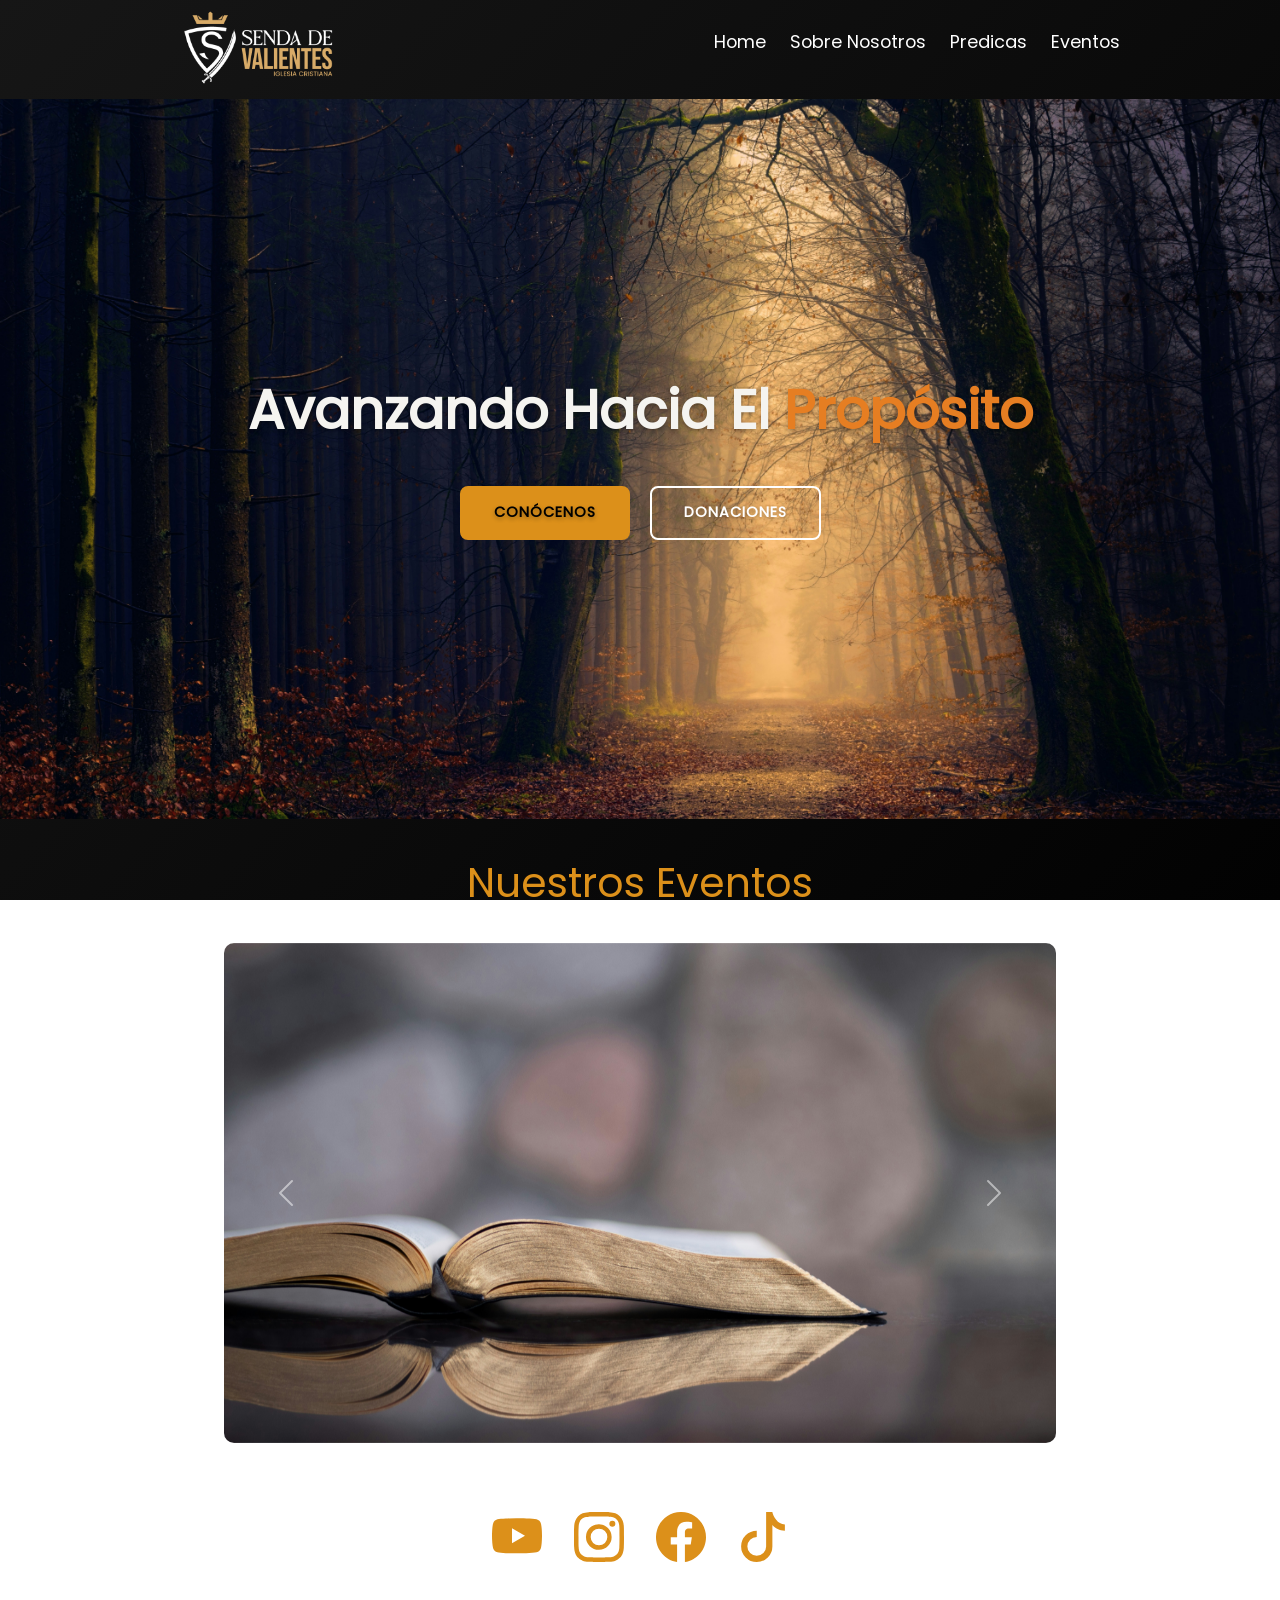
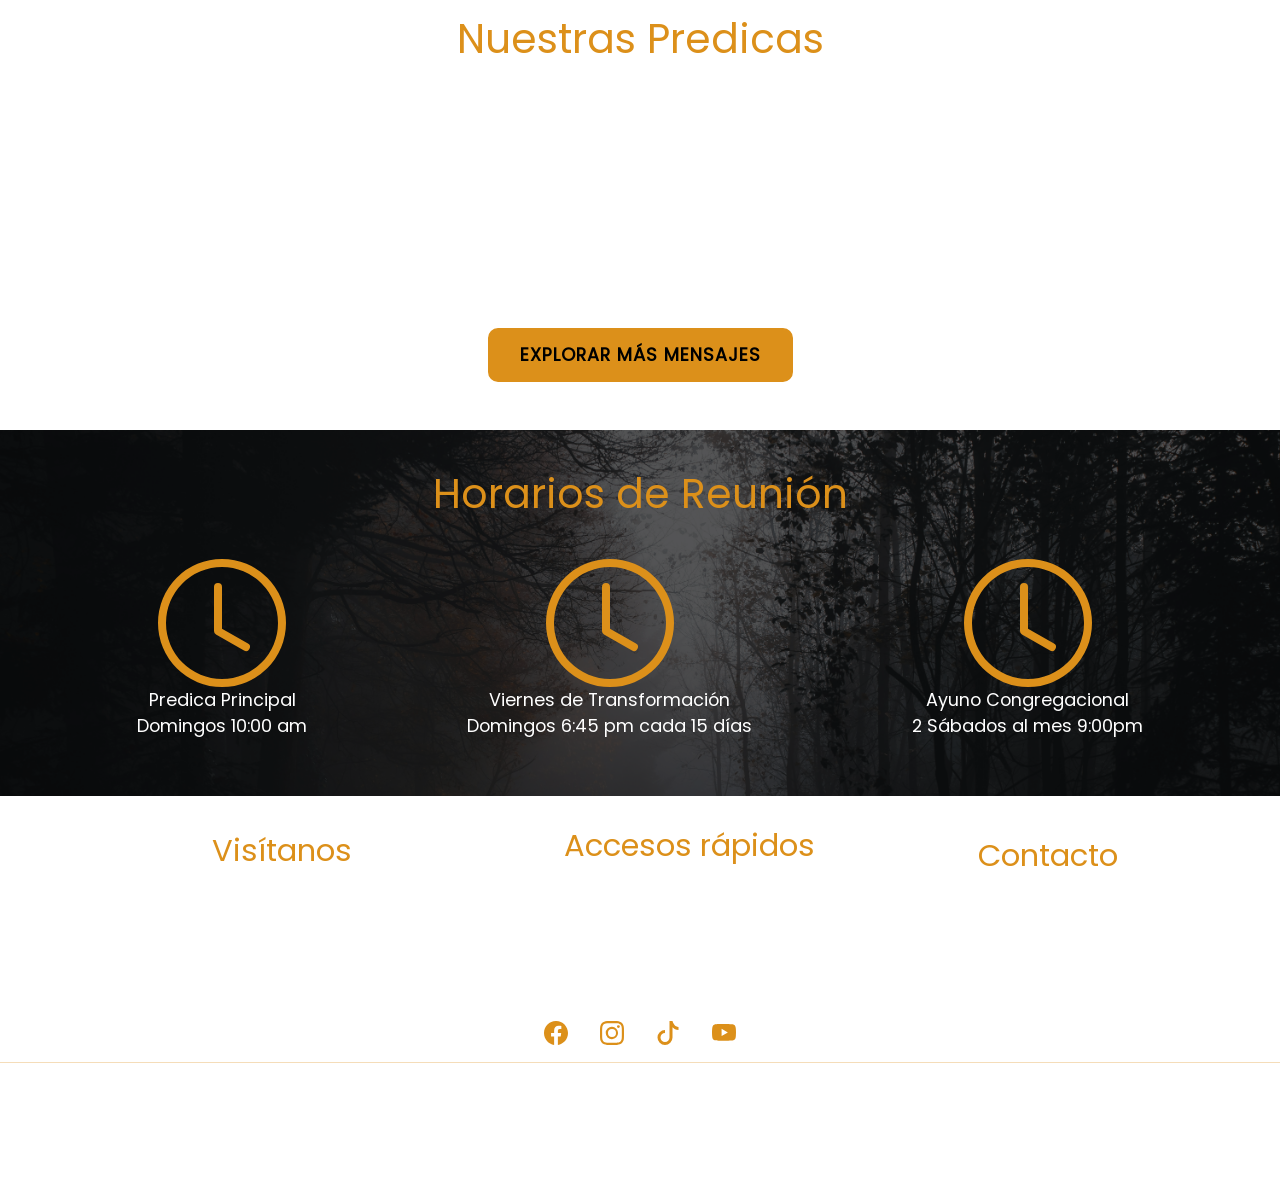
==== index.html @ af057831 "new colors" ====
<!doctype html>
<html lang="en">
  <head>
    <meta charset="UTF-8" />
    <meta name="viewport" content="width=device-width, initial-scale=1.0" />
    <link rel="stylesheet" href="styles/normalize.css" />
    <link rel="stylesheet" href="global.css">
    <link
      href="https://cdn.jsdelivr.net/npm/bootstrap@5.3.8/dist/css/bootstrap.min.css"
      rel="stylesheet"
      integrity="sha384-sRIl4kxILFvY47J16cr9ZwB07vP4J8+LH7qKQnuqkuIAvNWLzeN8tE5YBujZqJLB"
      crossorigin="anonymous"
    />
    <link rel="stylesheet" href="styles/home.css" />
    <title>Church</title>
  </head>
  <body>
    <div class="main-container">
      <div class="hero-section">
        <div class="header">
          <div class="logo-container">
            <img src="images/sendaLogo.png" class="logo" />
          </div>

          <div class="nav-container">
            <nav>
              <ul>
                <li>
                  <a href="#" class="special-link">Home</a>
                </li>

                <li>
                  <a href="pages/sobre_nosotros.html" class="special-link"
                    >Sobre Nosotros</a
                  >
                </li>

                <li>
                  <a href="pages/predicas.html" class="special-link"
                    >Predicas</a
                  >
                </li>

                <li>
                  <a href="pages/eventos.html" class="special-link">Eventos</a>
                </li>
              </ul>
            </nav>
          </div>
        </div>

        <div class="hero-photo">
          <img src="images/darkBack.jpg" alt="" class="bible-back" />

          <div class="hero-text">
            <h1>Avanzando Hacia El <strong>Propósito</strong></h1>
            <div class="hero-buttons">
              <a href="#" class="btn-hero hero-primary">Conócenos</a>
              <a href="#" class="btn-hero hero-secondary">Donaciones</a>
            </div>
          </div>
        </div>
      </div>

      <div class="carousel-section">
        <div>
          <h1>Nuestros Eventos</h1>
        </div>
        <br />

        <div
          id="carouselExampleAutoplaying"
          class="carousel slide"
          data-bs-ride="carousel"
        >
          <div class="carousel-inner">
            <div class="carousel-item active">
              <img src="images/bible11.jpg" class="d-block w-100" alt="..." />
            </div>
            <div class="carousel-item">
              <img src="images/kid.jpg" class="d-block w-100" alt="..." />
            </div>
            <div class="carousel-item">
              <img src="images/romans.jpg" class="d-block w-100" alt="..." />
            </div>
          </div>
          <button
            class="carousel-control-prev"
            type="button"
            data-bs-target="#carouselExampleAutoplaying"
            data-bs-slide="prev"
          >
            <span class="carousel-control-prev-icon" aria-hidden="true"></span>
            <span class="visually-hidden">Previous</span>
          </button>
          <button
            class="carousel-control-next"
            type="button"
            data-bs-target="#carouselExampleAutoplaying"
            data-bs-slide="next"
          >
            <span class="carousel-control-next-icon" aria-hidden="true"></span>
            <span class="visually-hidden">Next</span>
          </button>
        </div>
      </div>

      <div class="socials-section">
        <div class="social-container">
          <div class="logo-container">
            <a href="https://www.youtube.com/@sendadevalientes" target="_blank">
              <img src="images/svgs/youtube.svg" class="logo-social" />
            </a>

            <a
              href="https://www.instagram.com/sendadevalientes/"
              target="_blank"
            >
              <img src="images/svgs/instagram.svg" class="logo-social" />
            </a>

            <a
              href="https://www.facebook.com/p/Senda-de-Valientes-100089714483635/"
              target="_blank"
            >
              <img src="images/svgs/facebook.svg" class="logo-social" />
            </a>

            <a
              href="https://www.tiktok.com/@sendadevalientessdv"
              target="_blank"
            >
              <img src="images/svgs/tiktok.svg" class="logo-social" />
            </a>
          </div>
        </div>
      </div>

      <div class="predicas-section">
        <h1>Nuestras Predicas</h1>
        <div class="video-container">
          <div>
            <iframe
              src="https://www.youtube.com/embed/HxkkcbWIoSc?si=vTKIcCaw6Gpnii5k"
              title="YouTube video player"
              frameborder="0"
              allow="
                accelerometer;
                autoplay;
                clipboard-write;
                encrypted-media;
                gyroscope;
                picture-in-picture;
                web-share;
              "
              referrerpolicy="strict-origin-when-cross-origin"
              allowfullscreen
              class="video"
            ></iframe>
          </div>

          <div>
            <iframe
              src="https://www.youtube.com/embed/QdNHDCfDGS0?si=m-abloR7R2ixWC7z"
              title="YouTube video player"
              frameborder="0"
              allow="
                accelerometer;
                autoplay;
                clipboard-write;
                encrypted-media;
                gyroscope;
                picture-in-picture;
                web-share;
              "
              referrerpolicy="strict-origin-when-cross-origin"
              allowfullscreen
              class="video"
            ></iframe>
          </div>

          <div>
            <iframe
              src="https://www.youtube.com/embed/4djDB-iUV3Q?si=QD5-qne9eadbqaRX"
              title="YouTube video player"
              frameborder="0"
              allow="
                accelerometer;
                autoplay;
                clipboard-write;
                encrypted-media;
                gyroscope;
                picture-in-picture;
                web-share;
              "
              referrerpolicy="strict-origin-when-cross-origin"
              allowfullscreen
              class="video"
            ></iframe>
          </div>
        </div>
        <div class="predicas-button-container">
          <a class="predicas-button" href="pages/predicas.html"
            >Explorar más mensajes</a
          >
        </div>
      </div>

      <div class="paralax-gathering">
        <div class="paralax-overlay">
          <div class="paralax-content">
            <h1>Horarios de Reunión</h1>
            <div class="paralax-text">
              <div>
                <div class="clock-container">
                  <img src="images/svgs/clock.svg" alt="" class="clock-image" />
                </div>
                <p>
                  Predica Principal<br />
                  Domingos 10:00 am
                </p>
              </div>

              <div>
                <div class="clock-container">
                  <img src="images/svgs/clock.svg" alt="" class="clock-image" />
                </div>
                <p>
                  Viernes de Transformación<br />
                  Domingos 6:45 pm cada 15 días
                </p>
              </div>

              <div>
                <div class="clock-container">
                  <img src="images/svgs/clock.svg" alt="" class="clock-image" />
                </div>
                <p>
                  Ayuno Congregacional<br />
                  2 Sábados al mes 9:00pm
                </p>
              </div>
            </div>
          </div>
        </div>
      </div>

      <footer>
        <div class="paralax-gathering">
          <div class="footer-container">
            <div class="footer-content">
              <div class="footer-item">
                <h2>Visítanos</h2>
                <div>
                  <p>
                    Bogotá – Polo: Cra 27 # 83-75 <br />
                    Bogotá – Ciudad Bolivar: Calle 68 sur # 45D – 13 <br />
                    Cajicá: Calle 3 # 2-53 Piso 2 <br />
                  </p>
                </div>
              </div>

              <div class="footer-item">
                <h2>Accesos rápidos</h2>
                <div>
                  <div>
                    <a href="#" class="special-link">Home</a>
                  </div>

                  <div>
                    <a href="#" class="special-link">Sobre Nosotros</a>
                  </div>

                  <div>
                    <a href="#" class="special-link">Predicas</a>
                  </div>

                  <div>
                    <a href="#" class="special-link">Eventos</a>
                  </div>
                </div>
              </div>

              <div class="footer-item">
                <h2>Contacto</h2>
                <p>Email: sendadevalientes@gmail.com</p>
                <p>Número:+57 123434325</p>
              </div>
            </div>

            <div class="icons-footer">
              <div>
                <img
                  src="../images/svgs/facebook_footer.svg"
                  alt=""
                  class="footer-icon"
                />
              </div>

              <div>
                <img
                  src="../images/svgs/instagram_footer.svg"
                  alt=""
                  class="footer-icon"
                />
              </div>

              <div>
                <img
                  src="../images/svgs/tiktok_footer.svg"
                  alt=""
                  class="footer-icon"
                />
              </div>

              <div>
                <img
                  src="../images/svgs/youtube_footer.svg"
                  alt=""
                  class="footer-icon"
                />
              </div>
            </div>
            <hr />
            <div>
              <p>© 2026 Senda de Valientes. Todos los derechos reservados</p>
            </div>
          </div>
        </div>
      </footer>
    </div>
    <script
      src="https://cdn.jsdelivr.net/npm/bootstrap@5.3.8/dist/js/bootstrap.bundle.min.js"
      integrity="sha384-FKyoEForCGlyvwx9Hj09JcYn3nv7wiPVlz7YYwJrWVcXK/BmnVDxM+D2scQbITxI"
      crossorigin="anonymous"
    ></script>
  </body>
</html>
---- global.css ----
*{
    padding: 0;
    margin: 0;
    box-sizing: border-box;
}


:root{

    --step--3: clamp(0.5277rem, 0.5933rem + -0.0728vw, 0.5787rem);
    --step--2: clamp(0.6944rem, 0.6919rem + 0.0129vw, 0.7035rem);
    --step--1: clamp(0.8333rem, 0.8035rem + 0.1491vw, 0.9377rem);
    --step-0: clamp(1rem, 0.9643rem + 0.1786vw, 1.125rem);
    --step-1: clamp(1.2rem, 1.1144rem + 0.428vw, 1.4996rem);
    --step-2: clamp(1.44rem, 1.2803rem + 0.7986vw, 1.999rem);
    --step-3: clamp(1.728rem, 1.4604rem + 1.3381vw, 2.6647rem);
    --step-4: clamp(2.0736rem, 1.6512rem + 2.112vw, 3.552rem);
    --step-5: clamp(2.4883rem, 1.8465rem + 3.2093vw, 4.7348rem);


    --white:#FFFFFF;
    --golden:#DC901A;
    --pure-black:#000000;
    --soft-font:#F5F4F0;
}

@font-face {
    font-family: 'Poppins';
    src: url('fonts/Poppins/Poppins-Regular.woff2') format('woff2'),
        url('fonts/Poppins/Poppins-Regular.woff') format('woff');
    font-weight: normal;
    font-style: normal;
    font-display: swap;
}

body{
    display: flex;
    flex-direction: column;
    min-height: 100vh;
    font-family: "Poppins",serif;
    font-size: var(--step-0);
    background: linear-gradient(135deg, #161616 0%, #020202 100%) fixed;
    color:var(--white);
}

h1{
    font-size: var(--step-4);
}

.main-container{
    flex: 1;
}



.nav-container{
    transform: translateY(1px) ;
}

.header{
    display: flex;
    align-items: center;
    justify-content: space-around;
    flex-wrap: wrap;
    background-color: transparent;
}

.logo{
    display: block;
    width: 200px;
    
}



ul{
    
    list-style: none;
    margin: 0;
    padding: 0;
    display: flex;
    gap: 1.5rem;
}

.special-link{  
    
    color: var(--white);
    text-decoration: none;
    font-size: var(--step-0);
}

.special-link:hover{
    color: var(--golden);
    text-decoration: underline;
    transition: 1s;
}




.title-section{
    margin-bottom: 2.5rem;
}

.title-section::before{
    background: rgba(0, 0, 0, 0.35);
    inset: 0;
    z-index: 1;
}

.title-photo{
    position: relative;
    width: 100%;
}

.title-back{
    width: 100%;
    height: 50vh;
    object-fit: cover;
}


.title-text{
    
    display: flex;
    
    align-items: center;
    justify-content: flex-start;
    
    padding-left:3rem;
    line-height: 1.5;
    position:absolute;
    top: 0;
    left: 0;
    width: 100%;
    height: 100%;
    z-index: 3;
    color: var(--soft-font);
    text-shadow: 0 2px 4px rgba(0, 0, 0, 0.3);
}

/*
.paralax-gathering{
    background:url(../images/paralax.jpg); 
    background-attachment: fixed;
    background-position: center bottom;  
    background-size: cover;             
    background-repeat: no-repeat;
    min-width: 100%;    
}
*/

.footer-container{
    min-width: 100%;
    height: 100%;
    padding-top:2rem ;
    text-align: center;
    background: linear-gradient(135deg, #161616 0%, #020202 100%) fixed;
    padding-bottom: 3.5rem;
}

.footer-container h2{
    color: var(--golden);
}


.footer-content{
    font-size: var(--step--1);
    display: flex;
    min-width: 100%;
    flex-wrap: wrap;
    align-items: center;
    justify-content: space-evenly;
    margin-bottom: 1.5rem;
}

.footer-content p{
    font-size: var(--step-0);
}

.icons-footer{
    padding-top: 1rem;
    display: flex;
    align-items: center;
    justify-content: center;
    gap: 2rem;
}

.footer-icon{
    width: 1.5rem;
    height: 1.5rem;
}

.footer-container h2{
    font-size: var(--step-2);
}



.footer-container hr{
    border: none; 
    border-top: 1px solid var(--golden); 
    opacity: 0.3; 
    margin-top: 1rem; 
    margin-bottom: 1.5rem;
}
---- styles/home.css ----
*{
    padding: 0;
    margin: 0;
    box-sizing: border-box;
}


:root{

    --step--3: clamp(0.5277rem, 0.5933rem + -0.0728vw, 0.5787rem);
    --step--2: clamp(0.6944rem, 0.6919rem + 0.0129vw, 0.7035rem);
    --step--1: clamp(0.8333rem, 0.8035rem + 0.1491vw, 0.9377rem);
    --step-0: clamp(1rem, 0.9643rem + 0.1786vw, 1.125rem);
    --step-1: clamp(1.2rem, 1.1144rem + 0.428vw, 1.4996rem);
    --step-2: clamp(1.44rem, 1.2803rem + 0.7986vw, 1.999rem);
    --step-3: clamp(1.728rem, 1.4604rem + 1.3381vw, 2.6647rem);
    --step-4: clamp(2.0736rem, 1.6512rem + 2.112vw, 3.552rem);
    --step-5: clamp(2.4883rem, 1.8465rem + 3.2093vw, 4.7348rem);

    --white:#FFFFFF;
    --golden:#DC901A;
    --pure-black:#000000;
    --soft-font:#F5F4F0;
    
}


@font-face {
    font-family: 'Poppins';
    src: url('../fonts/Poppins/Poppins-Regular.woff2') format('woff2'),
        url('../fonts/Poppins/Poppins-Regular.woff') format('woff');
    font-weight: normal;
    font-style: normal;
    font-display: swap;
}



body{
    display: flex;
    flex-direction: column;
    min-height: 100vh;
    font-family: "Poppins",serif;
    font-size: var(--step-0);
    background: linear-gradient(135deg, #161616 0%, #020202 100%) fixed;
    color:var(--white);
}

h1{
    font-size: var(--step-3);
    color: var(--golden);
}

.logo{
    margin-top: -20px;
}

.hero-section{
    margin-bottom: 2.5rem;
}

.hero-section::before{
    background: rgba(0, 0, 0, 0.35);
    inset: 0;
    z-index: 1;
}

.hero-photo{
    position: relative;
}

.hero-buttons{
    display: flex;
    gap: 20px;
    justify-content: center;
    align-items: center;
    margin-top: 35px;
}

.btn-hero{
    display: inline-block;
    padding: 14px 32px;
    font-weight: 600;
    text-transform: uppercase;
    letter-spacing: 1px;
    text-decoration: none;
    border-radius: 8px;
    font-size: 0.9rem;
    cursor: pointer;
    transition: all 0.3s ease;
}

.hero-primary{
    background-color: var(--golden);
    color: var(--pure-black);
    border: 2px solid var(--golden);
}

.hero-primary:hover{
    background-color: #F5A623; 
    border-color: #F5A623;
    box-shadow: 0 0 20px rgba(245, 166, 35, 0.1);        
    transform: translateY(-2px); 
   
}

.hero-secondary{
    background-color: transparent;
    color: var(--white);
    border: 2px solid var(--white);
}

.hero-secondary:hover{
    background-color: var(--white);
    color: #000000;
    border: 2px solid var(--white);
}


.bible-back{
    width: 100%;
    height: 80vh;
    object-fit: cover;
}

.hero-text{
    display: flex;
    flex-direction: column;
    align-items: center;
    justify-content: center;
    
    line-height: 1.5;
    position:absolute;
    top: 0;
    left: 0;
    width: 100%;
    height: 100%;
    z-index: 3;
    color: var(--soft-font);
    text-shadow: 0 2px 4px rgba(0, 0, 0, 0.3);
}

strong{
    color: #E67E22;
}

.hero-text > h1{
    color: var(--soft-font);
    font-size: var(--step-4);
    font-weight:600;

}

.hero-text > p{
    font-size: var(--step-1);   
}


.carousel-section{
    text-align: center;
    width: 65%;

    margin: 0 auto;
}

.carousel-inner {
  height: 500px; 
  border-radius:10px ;
}

.carousel-item,
.carousel-item img {
  height: 100%;
  object-fit: cover; 
}


.socials-section{
    margin-top:2rem;
    font-size: var(--step-3 );
    display: flex;
    
    justify-content: center;
    align-items: center;
 
    text-align: center;
    margin-bottom:2.5rem ;
}

.logo-container{
    margin-top: 1.5rem;
    display: flex;
    align-items: center;
    justify-content: center;
    gap: 2rem;
}

.logo-social{
    width: 50px;
    height: auto;
    display: inline-block;
}

.logo-social:hover{
    transition: 0.3s ease-in;
    transform: translateY(-5px);
}

.logo-social:not(:hover){
    transition: 0.3 ease-out;
    transform: translateY(5px);
}

.predicas-section{
    padding-top: 1rem;
    width: 100%;
    padding-bottom: 3rem;
    color: var(--video-color-font);
    margin-top: 1.5rem;
    text-align: center;
}

.video-container{
    width: 100%;
    margin-top: 2rem;
    display: flex;
    justify-content: center;
    align-items: center;
    flex-wrap: wrap;
    gap: 1.5rem;
}

.video{
    border-radius: 10px;
    width: 350px;
    height: 200px;
}

.predicas-button-container{
    text-align: center;
    margin-top: 1.5rem;
}
.predicas-button{
    display: inline-block;
    padding: 12px 30px;
    border-radius: 10px;
    text-decoration: none;
    font-weight: 600;
    text-transform: uppercase;
    letter-spacing: 1px;
    cursor: pointer;
    transition: all 0.3s ease;

    background-color: var(--golden);
    color: var(--pure-black);
    border: 2px solid var(--golden);
}


.predicas-button:hover {
    background-color: transparent;
    color: var(--white);
   
    border-color: var(--golden);
}


.paralax-content{
    padding-top: 2.5rem;
    text-align: center;
    padding-bottom: 2.5rem;
    font-size: var(--step-0);
}



.paralax-text{
    margin-top: 2.5rem;
    display: flex;
    align-items: baseline;
    justify-content: center;
    flex-wrap: wrap;
    gap: 10rem;
}

.paralax-text  p{
    color: var(--white);
}


.paralax-gathering{
    background:url(../images/dark-paralax.jpg);
    background-position: top;  
    background-size: cover;             
    background-repeat: no-repeat;
    width: 100%;
    
}


.paralax-overlay{
    width: 100%;
    height: 100%;
    background-color: rgba(0, 0, 0, 0.65);

}

.paralax-content{
    color: var(--golden);

}

.clock-image{
    width: 8rem;
    height: 8rem;
}
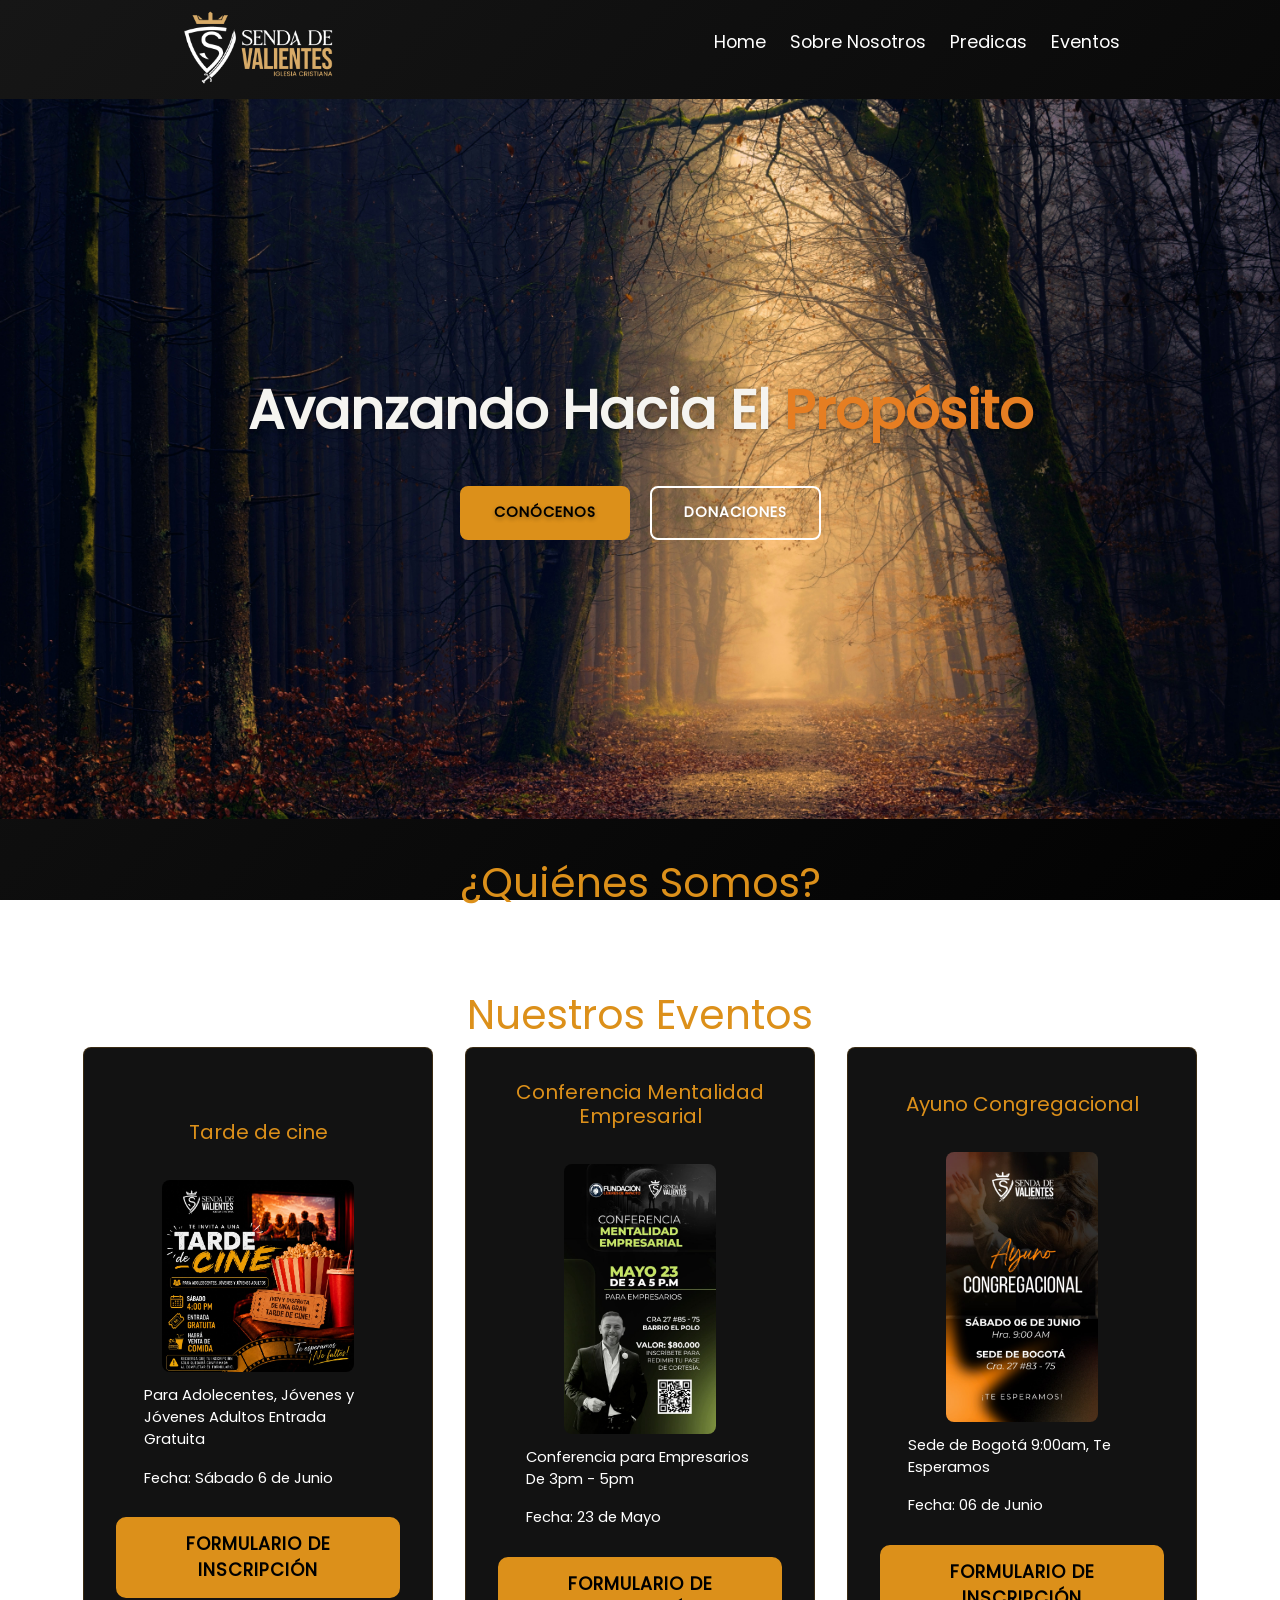
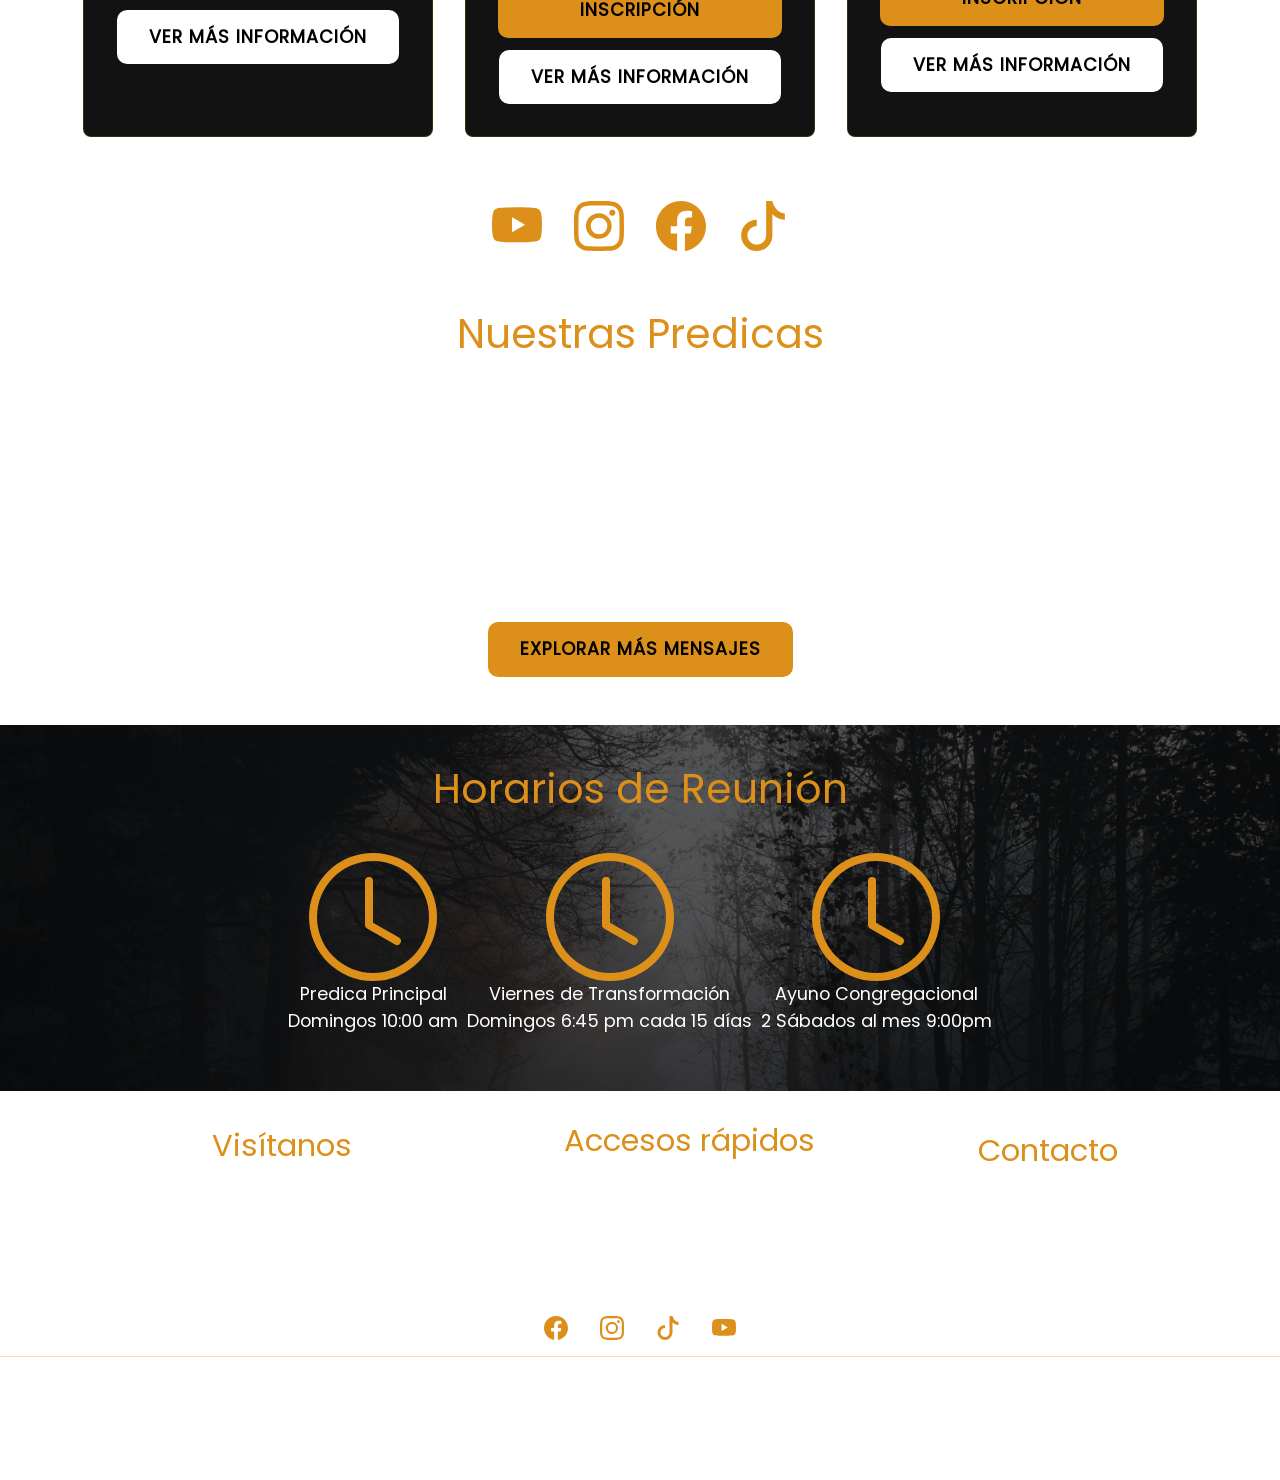
==== commit ea0fe11e: "Have to add form , modify the horarios section and improve responsive design" ====
--- a/index.html
+++ b/index.html
@@ -62,48 +62,128 @@
         </div>
       </div>
 
-      <div class="carousel-section">
+      <section class="about-us">
+        <div class="about-us-container">
+
+          <div>
+            <h1>¿Quiénes Somos?</h1>
+          </div>
+
+          <div class="about-us-content">
+            <p>
+              Somos Senda de valientes, una iglesia crisstiana de sana doctrina, Más que una iglesia somos una familia
+            </p>
+          </div>
+
+
+          
+        </div>
+      </section>
+
+      <section class="events-section">
         <div>
           <h1>Nuestros Eventos</h1>
         </div>
-        <br />
-
-        <div
-          id="carouselExampleAutoplaying"
-          class="carousel slide"
-          data-bs-ride="carousel"
-        >
-          <div class="carousel-inner">
-            <div class="carousel-item active">
-              <img src="images/bible11.jpg" class="d-block w-100" alt="..." />
-            </div>
-            <div class="carousel-item">
-              <img src="images/kid.jpg" class="d-block w-100" alt="..." />
-            </div>
-            <div class="carousel-item">
-              <img src="images/romans.jpg" class="d-block w-100" alt="..." />
-            </div>
-          </div>
-          <button
-            class="carousel-control-prev"
-            type="button"
-            data-bs-target="#carouselExampleAutoplaying"
-            data-bs-slide="prev"
-          >
-            <span class="carousel-control-prev-icon" aria-hidden="true"></span>
-            <span class="visually-hidden">Previous</span>
-          </button>
-          <button
-            class="carousel-control-next"
-            type="button"
-            data-bs-target="#carouselExampleAutoplaying"
-            data-bs-slide="next"
-          >
-            <span class="carousel-control-next-icon" aria-hidden="true"></span>
-            <span class="visually-hidden">Next</span>
-          </button>
-        </div>
-      </div>
+
+        <div class="events-container">
+          
+
+          <div class="event-card">
+            <div class="event-info">
+              <div class="card-title">
+                <h5>Tarde de cine</h5>
+              </div>
+
+              <div class="event-image">
+                <img src="images/eventoCine.jpeg" alt="" class="event-pic">
+              </div>
+
+              <div class="card-text-wrapper">
+                  <p>
+                    Para Adolecentes, Jóvenes y Jóvenes Adultos
+                    Entrada Gratuita
+                  </p>
+
+                  <p>
+                     Fecha: Sábado 6 de Junio
+                  </p>
+
+                </div>
+
+                <a href="" class="event-button">
+                  Formulario de inscripción 
+                </a>
+
+                <a href="" class="more-event">Ver Más Información</a>
+                
+
+            </div>
+          </div>
+
+          <div class="event-card">
+            <div class="event-info">
+              <div class="card-title">
+                <h5>Conferencia Mentalidad Empresarial</h5>
+              </div>
+
+              <div class="event-image">
+                <img src="images/evento2.jpeg" alt="" class="event-pic">
+              </div>
+
+              <div class="card-text-wrapper">
+                <p>
+                  Conferencia para Empresarios
+                  De 3pm - 5pm
+                </p>
+
+                <p>
+                  Fecha: 23 de Mayo
+                </p>
+              </div>
+
+           
+              <a href="" class="event-button">
+                Formulario de inscripción 
+              </a>
+              <a href="" class="more-event">Ver Más Información</a>
+
+             
+            </div>
+          </div>
+
+          <div class="event-card">
+            <div class="event-info">
+              <div class="card-title">
+                <h5>Ayuno Congregacional</h5>
+              </div>
+
+              <div class="event-image">
+                <img src="images/evento3.jpeg" alt="" class="event-pic">
+              </div>
+
+              <div class="card-text-wrapper">
+                <p>
+                  Sede de Bogotá
+                  9:00am, Te Esperamos
+                </p>
+
+                <p>
+                  Fecha: 06 de Junio
+                </p>
+              </div>
+
+             
+              <a href="" class="event-button">
+                  Formulario de inscripción 
+              </a>
+              <a href="" class="more-event">Ver Más Información</a>
+            
+
+            </div>
+          </div>
+
+        </div>
+      </section>
 
       <div class="socials-section">
         <div class="social-container">
--- a/global.css
+++ b/global.css
@@ -37,7 +37,7 @@
     display: flex;
     flex-direction: column;
     min-height: 100vh;
-    font-family: "Poppins",serif;
+    font-family: "Poppins",sans-serif;
     font-size: var(--step-0);
     background: linear-gradient(135deg, #161616 0%, #020202 100%) fixed;
     color:var(--white);
@@ -87,12 +87,14 @@
     color: var(--white);
     text-decoration: none;
     font-size: var(--step-0);
+    transition: color 0.25s ease;
 }
 
 .special-link:hover{
     color: var(--golden);
     text-decoration: underline;
-    transition: 1s;
+    text-decoration: underline;
+    border-radius: 0.5rem;
 }
 
 
--- a/styles/home.css
+++ b/styles/home.css
@@ -46,10 +46,15 @@
     color:var(--white);
 }
 
+h1,h2,h3,h4,h5{
+    color: var(--golden);
+}
+
 h1{
     font-size: var(--step-3);
-    color: var(--golden);
-}
+}
+
+
 
 .logo{
     margin-top: -20px;
@@ -155,92 +160,73 @@
     font-size: var(--step-1);   
 }
 
-
-.carousel-section{
-    text-align: center;
-    width: 65%;
-
-    margin: 0 auto;
-}
-
-.carousel-inner {
-  height: 500px; 
-  border-radius:10px ;
-}
-
-.carousel-item,
-.carousel-item img {
-  height: 100%;
-  object-fit: cover; 
-}
-
-
-.socials-section{
-    margin-top:2rem;
-    font-size: var(--step-3 );
-    display: flex;
-    
-    justify-content: center;
-    align-items: center;
- 
-    text-align: center;
-    margin-bottom:2.5rem ;
-}
-
-.logo-container{
-    margin-top: 1.5rem;
-    display: flex;
-    align-items: center;
-    justify-content: center;
+.about-us{
+    display: flex;
+    justify-content: center;
+    align-items: center;
+    text-align: center;
+    margin-bottom: 2rem;
+}
+
+
+.events-section{
+    text-align: center;
+    
+}
+
+.events-container{
+    display: flex;
+    flex-wrap: wrap;
+    justify-content: center;
+    align-items: stretch;
     gap: 2rem;
 }
 
-.logo-social{
-    width: 50px;
-    height: auto;
-    display: inline-block;
-}
-
-.logo-social:hover{
-    transition: 0.3s ease-in;
-    transform: translateY(-5px);
-}
-
-.logo-social:not(:hover){
-    transition: 0.3 ease-out;
-    transform: translateY(5px);
-}
-
-.predicas-section{
-    padding-top: 1rem;
-    width: 100%;
-    padding-bottom: 3rem;
-    color: var(--video-color-font);
-    margin-top: 1.5rem;
-    text-align: center;
-}
-
-.video-container{
-    width: 100%;
-    margin-top: 2rem;
-    display: flex;
-    justify-content: center;
-    align-items: center;
+.event-card{
+    display: flex;
+    align-items: center;
+    justify-content: center;
     flex-wrap: wrap;
-    gap: 1.5rem;
-}
-
-.video{
-    border-radius: 10px;
     width: 350px;
-    height: 200px;
-}
-
-.predicas-button-container{
-    text-align: center;
-    margin-top: 1.5rem;
-}
-.predicas-button{
+    border: 2px rgba(19, 24, 38, 0.06) solid;
+    background-color: #121212;
+    border:1px solid rgba(220, 144, 26, 0.2);
+    padding: 2rem;
+    border-radius: 0.5rem;
+    
+}
+
+
+.event-info{
+    display: flex;
+    flex-direction: column;
+    justify-content: center;
+    align-items: center;
+    gap: 0.75rem;
+    
+}
+
+.event-image{
+    margin-top: 1rem;
+}
+.card-text-wrapper{
+    width: 80%;
+    text-align: left;
+    
+}
+
+.card-text-wrapper p{
+    font-size: var(--step--1);
+}
+
+.event-pic{
+    border-radius: 8px;
+    max-width: 15vw;
+    max-height: 30vh ;
+}
+
+.more-event{
+
     display: inline-block;
     padding: 12px 30px;
     border-radius: 10px;
@@ -251,13 +237,122 @@
     cursor: pointer;
     transition: all 0.3s ease;
 
+    background-color: var(--white);
+    color: var(--pure-black);
+    border: 2px solid var(--white);
+
+}
+
+.more-event:hover{
+    background-color: transparent;
+    color: var(--white);
+   
+    border-color: var(--white);
+
+}
+
+.carousel-section{
+    text-align: center;
+    width: 65%;
+
+    margin: 0 auto;
+}
+
+.carousel-inner {
+  height: 500px; 
+  border-radius:10px ;
+}
+
+.carousel-item,
+.carousel-item img {
+  height: 100%;
+  object-fit: cover; 
+}
+
+
+.socials-section{
+    margin-top:2rem;
+    font-size: var(--step-3 );
+    display: flex;
+    
+    justify-content: center;
+    align-items: center;
+ 
+    text-align: center;
+    margin-bottom:2.5rem ;
+}
+
+.logo-container{
+    margin-top: 1.5rem;
+    display: flex;
+    align-items: center;
+    justify-content: center;
+    gap: 2rem;
+}
+
+.logo-social{
+    width: 50px;
+    height: auto;
+    display: inline-block;
+    transform: translateY(0);
+    transition: transform 0.3s ease-out;
+}
+
+.logo-social:hover{
+ 
+    transform: translateY(-5px);
+}
+
+
+.predicas-section{
+    padding-top: 1rem;
+    width: 100%;
+    padding-bottom: 3rem;
+    color: var(--video-color-font);
+    margin-top: 1.5rem;
+    text-align: center;
+}
+
+.video-container{
+    width: 100%;
+    margin-top: 2rem;
+    display: flex;
+    justify-content: center;
+    align-items: center;
+    flex-wrap: wrap;
+    gap: 1.5rem;
+}
+
+.video{
+    border-radius: 10px;
+    width: 350px;
+    height: 200px;
+}
+
+.predicas-button-container{
+    text-align: center;
+    margin-top: 1.5rem;
+}
+.predicas-button,
+.event-button{
+    display: inline-block;
+    padding: 12px 30px;
+    border-radius: 10px;
+    text-decoration: none;
+    font-weight: 600;
+    text-transform: uppercase;
+    letter-spacing: 1px;
+    cursor: pointer;
+    transition: all 0.3s ease;
+
     background-color: var(--golden);
     color: var(--pure-black);
     border: 2px solid var(--golden);
 }
 
 
-.predicas-button:hover {
+.predicas-button:hover,
+.event-button:hover{
     background-color: transparent;
     color: var(--white);
    
@@ -280,7 +375,7 @@
     align-items: baseline;
     justify-content: center;
     flex-wrap: wrap;
-    gap: 10rem;
+    gap: var(--step--3);
 }
 
 .paralax-text  p{
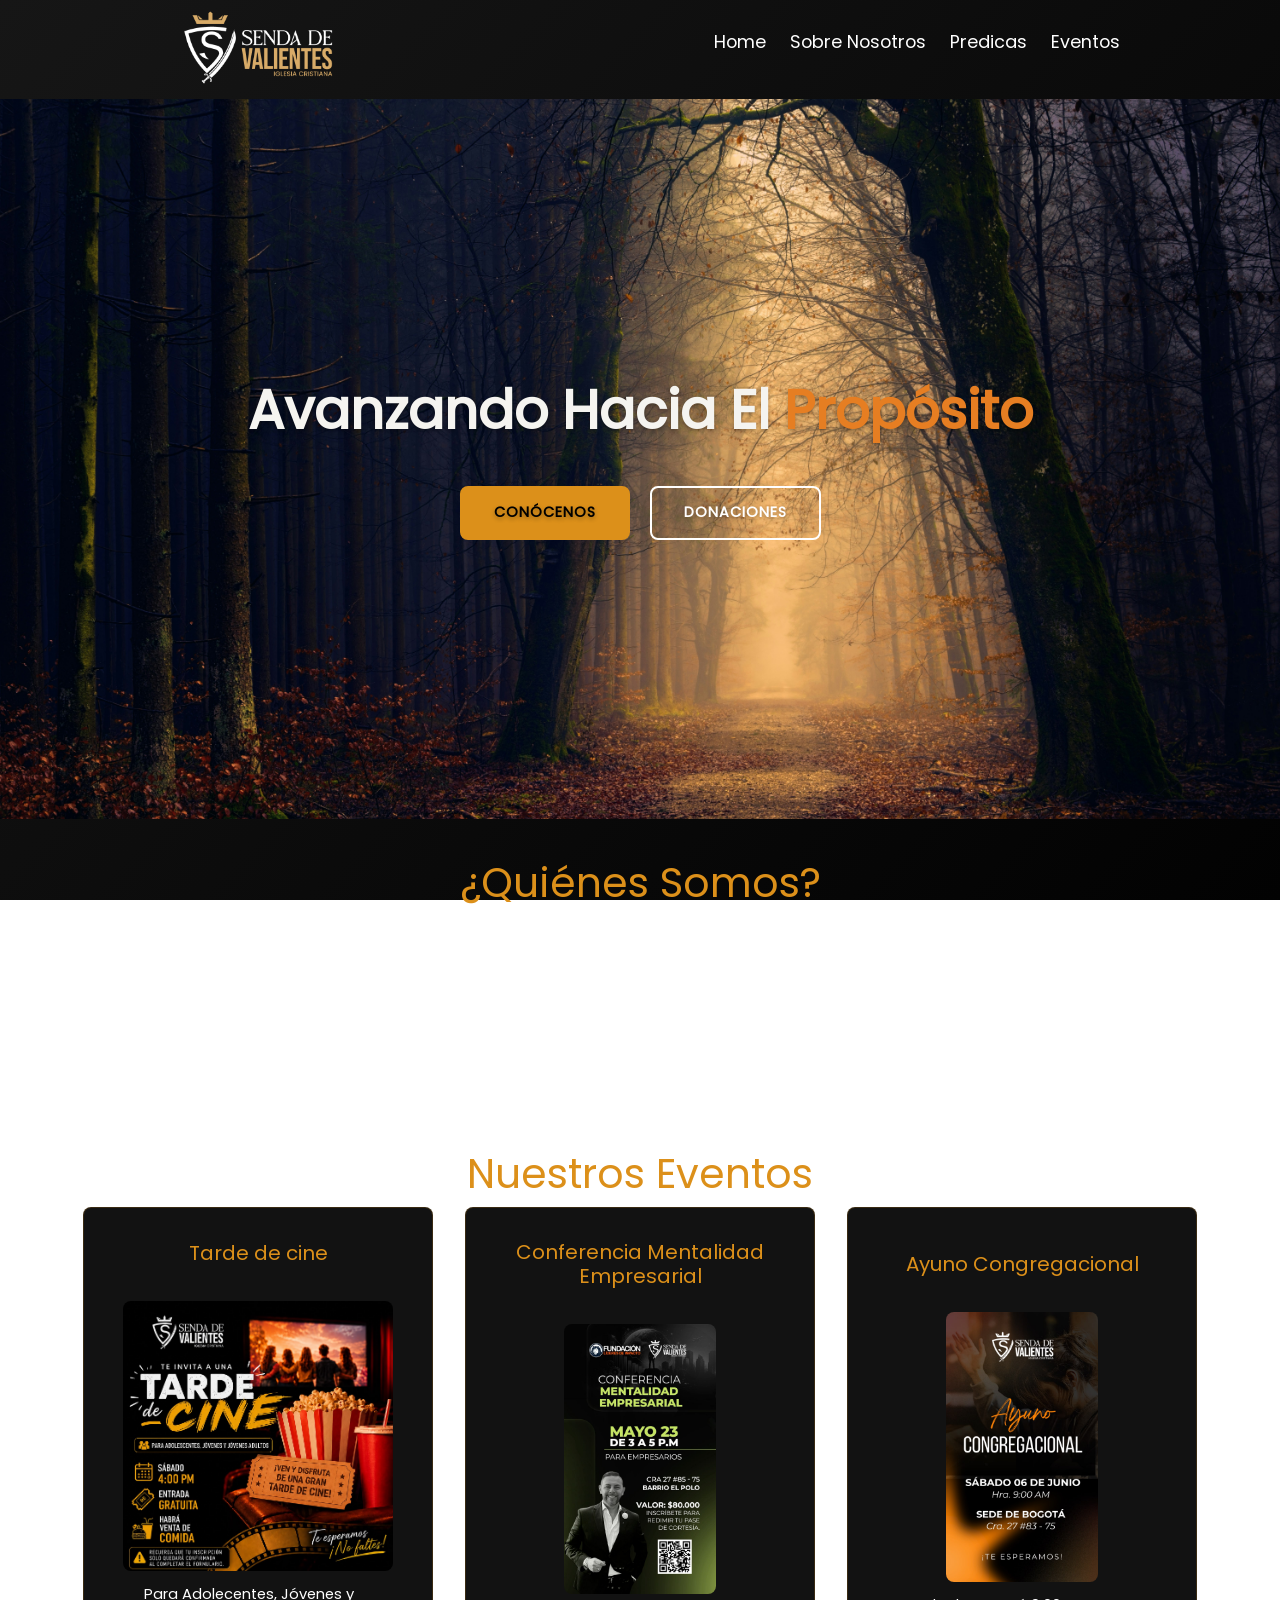
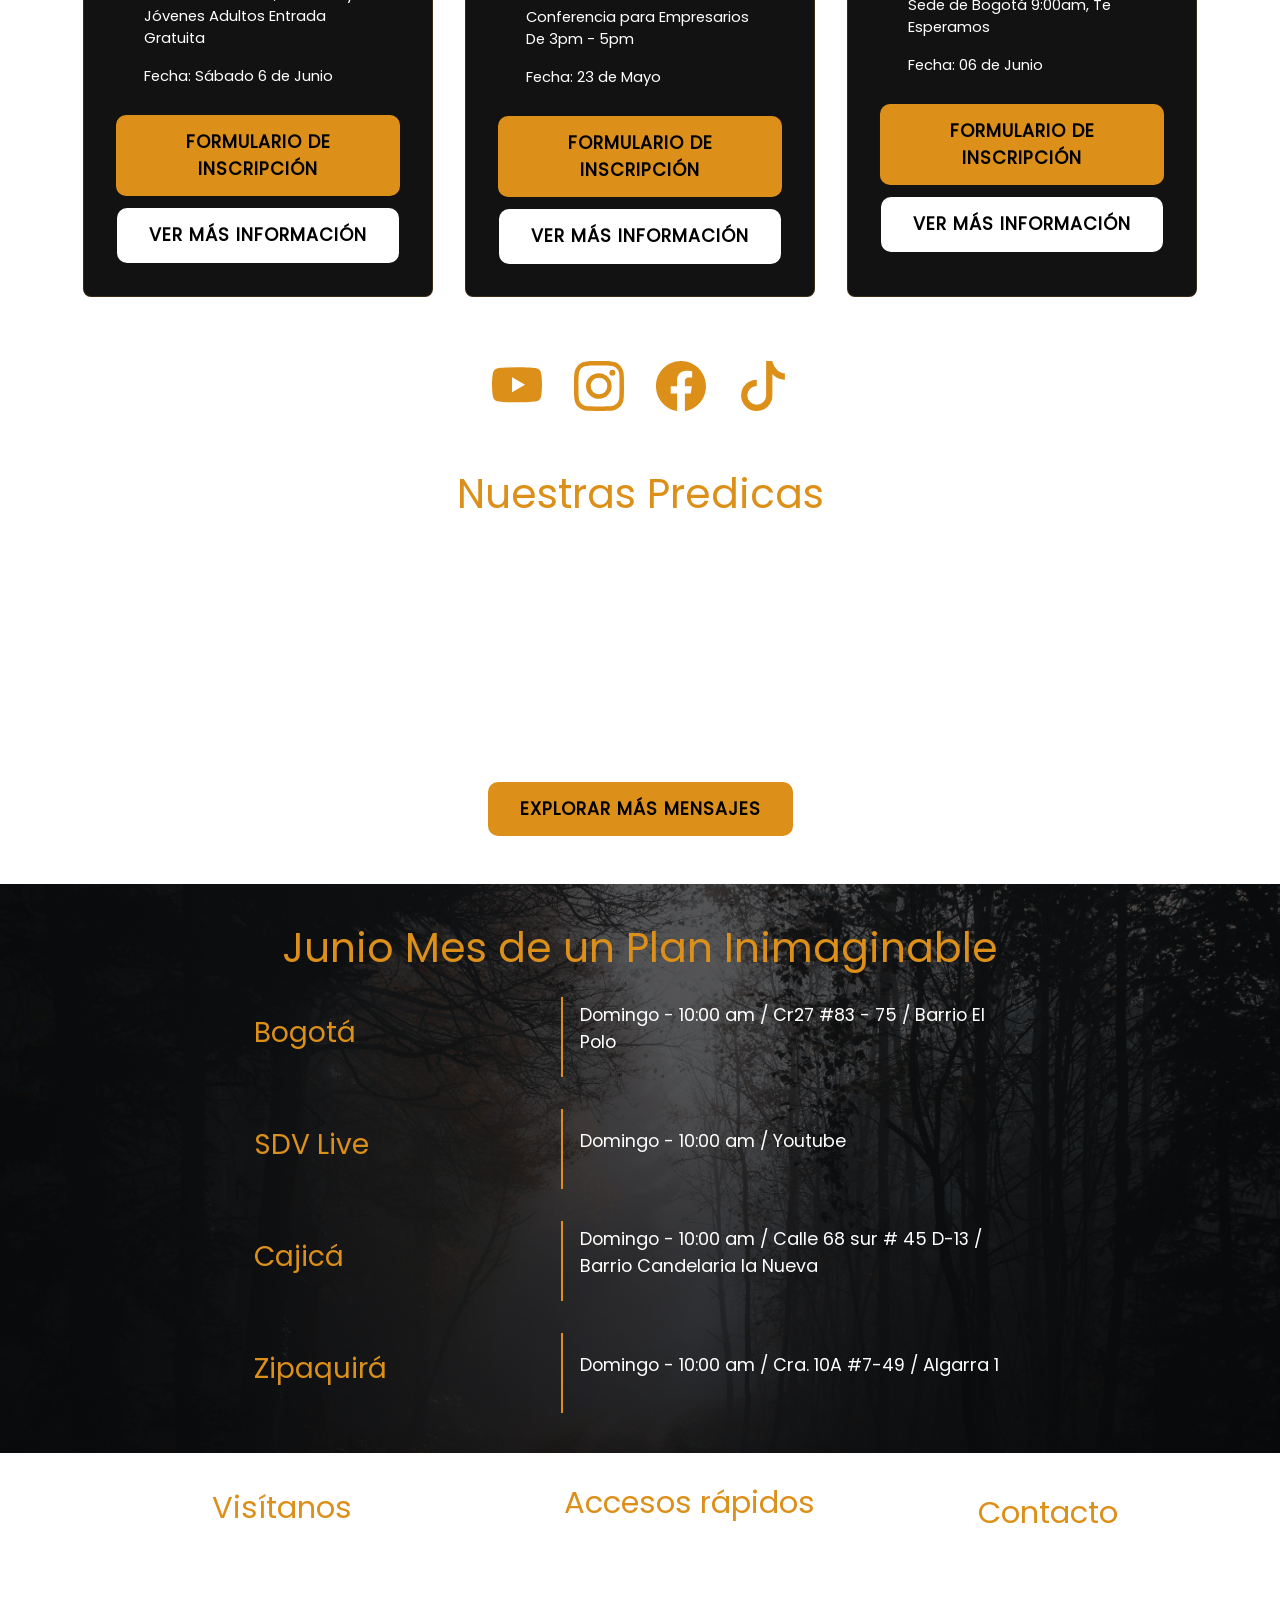
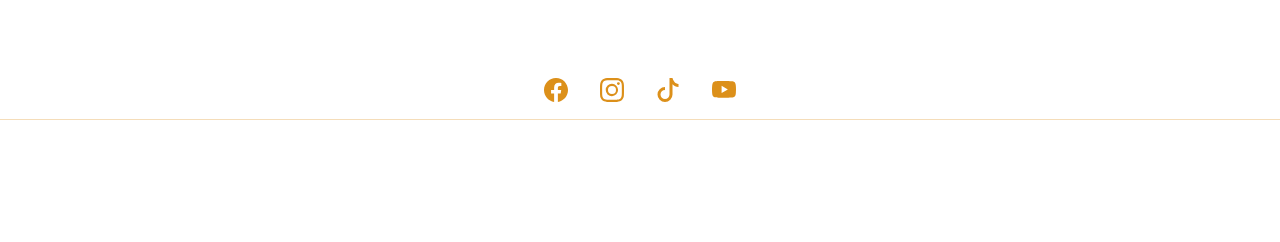
==== commit e7ba4df0: "I have to add the form and improve responsiveness" ====
--- a/index.html
+++ b/index.html
@@ -70,9 +70,11 @@
           </div>
 
           <div class="about-us-content">
-            <p>
-              Somos Senda de valientes, una iglesia crisstiana de sana doctrina, Más que una iglesia somos una familia
-            </p>
+            <div class="about-text-wrapper">
+              <p>
+                Somos Ministerio Internacional Senda de Valientes, un ministerio internacional de sana doctrina comprometido con la enseñanza de la Palabra de Dios y la formación integral de las personas. Creemos en el poder transformador de Jesucristo y acompañamos a cada persona en el descubrimiento de su identidad como hijo de Dios, el desarrollo de su propósito y el crecimiento en su relación con el Padre. Nuestro enfoque se centra en la transformación personal, familiar, profesional y ministerial, formando discípulos que impactan su entorno a través de los principios bíblicos y la voluntad de Dios.
+              </p>
+            </div>
           </div>
 
 
@@ -289,36 +291,48 @@
       <div class="paralax-gathering">
         <div class="paralax-overlay">
           <div class="paralax-content">
-            <h1>Horarios de Reunión</h1>
+            <h1>Junio Mes de un Plan Inimaginable</h1>
             <div class="paralax-text">
-              <div>
-                <div class="clock-container">
-                  <img src="images/svgs/clock.svg" alt="" class="clock-image" />
-                </div>
-                <p>
-                  Predica Principal<br />
-                  Domingos 10:00 am
-                </p>
-              </div>
-
-              <div>
-                <div class="clock-container">
-                  <img src="images/svgs/clock.svg" alt="" class="clock-image" />
-                </div>
-                <p>
-                  Viernes de Transformación<br />
-                  Domingos 6:45 pm cada 15 días
-                </p>
-              </div>
-
-              <div>
-                <div class="clock-container">
-                  <img src="images/svgs/clock.svg" alt="" class="clock-image" />
-                </div>
-                <p>
-                  Ayuno Congregacional<br />
-                  2 Sábados al mes 9:00pm
-                </p>
+              <div class="squedules-container">
+                <div class="squedule">
+                  <div class="squedule-title">
+                    <h3>Bogotá</h3>
+                  </div>
+
+                  <div class="squedule-text">
+                    <p>Domingo - 10:00 am / Cr27 #83 - 75 / Barrio El Polo</p>
+                  </div>
+                </div>
+
+                <div class="squedule">
+                  <div class="squedule-title">
+                    <h3>SDV Live</h3>
+                  </div>
+
+                  <div class="squedule-text">
+                    <p>Domingo - 10:00 am / Youtube </p>
+                  </div>
+                </div>
+
+                <div class="squedule">
+                  <div class="squedule-title">
+                    <h3>Cajicá</h3>
+                  </div>
+
+                  <div class="squedule-text">
+                    <p>Domingo - 10:00 am / Calle 68 sur # 45 D-13 / Barrio Candelaria la Nueva</p>
+                  </div>
+                </div>
+
+                <div class="squedule">
+                  <div class="squedule-title">
+                    <h3>Zipaquirá</h3>
+                  </div>
+
+                  <div class="squedule-text">
+                    <p>Domingo - 10:00 am / Cra. 10A #7-49 / Algarra 1</p>
+                  </div>
+                </div>
               </div>
             </div>
           </div>
--- a/styles/home.css
+++ b/styles/home.css
@@ -168,6 +168,17 @@
     margin-bottom: 2rem;
 }
 
+.about-us-content{
+    display: flex;
+    justify-content: center;
+}
+
+
+.about-text-wrapper{
+    text-align: left;
+    width: 64%;
+}
+
 
 .events-section{
     text-align: center;
@@ -221,9 +232,11 @@
 
 .event-pic{
     border-radius: 8px;
-    max-width: 15vw;
+    min-width: 5vw;
     max-height: 30vh ;
 }
+
+
 
 .more-event{
 
@@ -370,16 +383,17 @@
 
 
 .paralax-text{
-    margin-top: 2.5rem;
-    display: flex;
-    align-items: baseline;
+    margin-top: 1.5rem;
+    display: flex;
+    align-items: center;
     justify-content: center;
     flex-wrap: wrap;
-    gap: var(--step--3);
+   
 }
 
 .paralax-text  p{
     color: var(--white);
+    font-size: var(--step-0);
 }
 
 
@@ -392,6 +406,35 @@
     
 }
 
+.squedules-container{
+    display: flex;
+    flex-direction: column;
+    gap: 2rem;
+}
+.squedule{
+    display: flex;
+    align-items: flex-start;
+    justify-content: flex-start;
+    gap: var(--step-0);
+}
+
+.squedule-title{
+    display: flex;
+    align-items: center;
+    min-width: 40%;
+    height: 80px;
+    padding-right:var(--step-0) ;
+    border-right: 2px var(--golden) solid;
+  
+}
+
+.squedule-text{
+    display: flex;
+    align-items: center;
+    text-align: left;
+    min-width: 50%;
+    height: 80px;
+}
 
 .paralax-overlay{
     width: 100%;
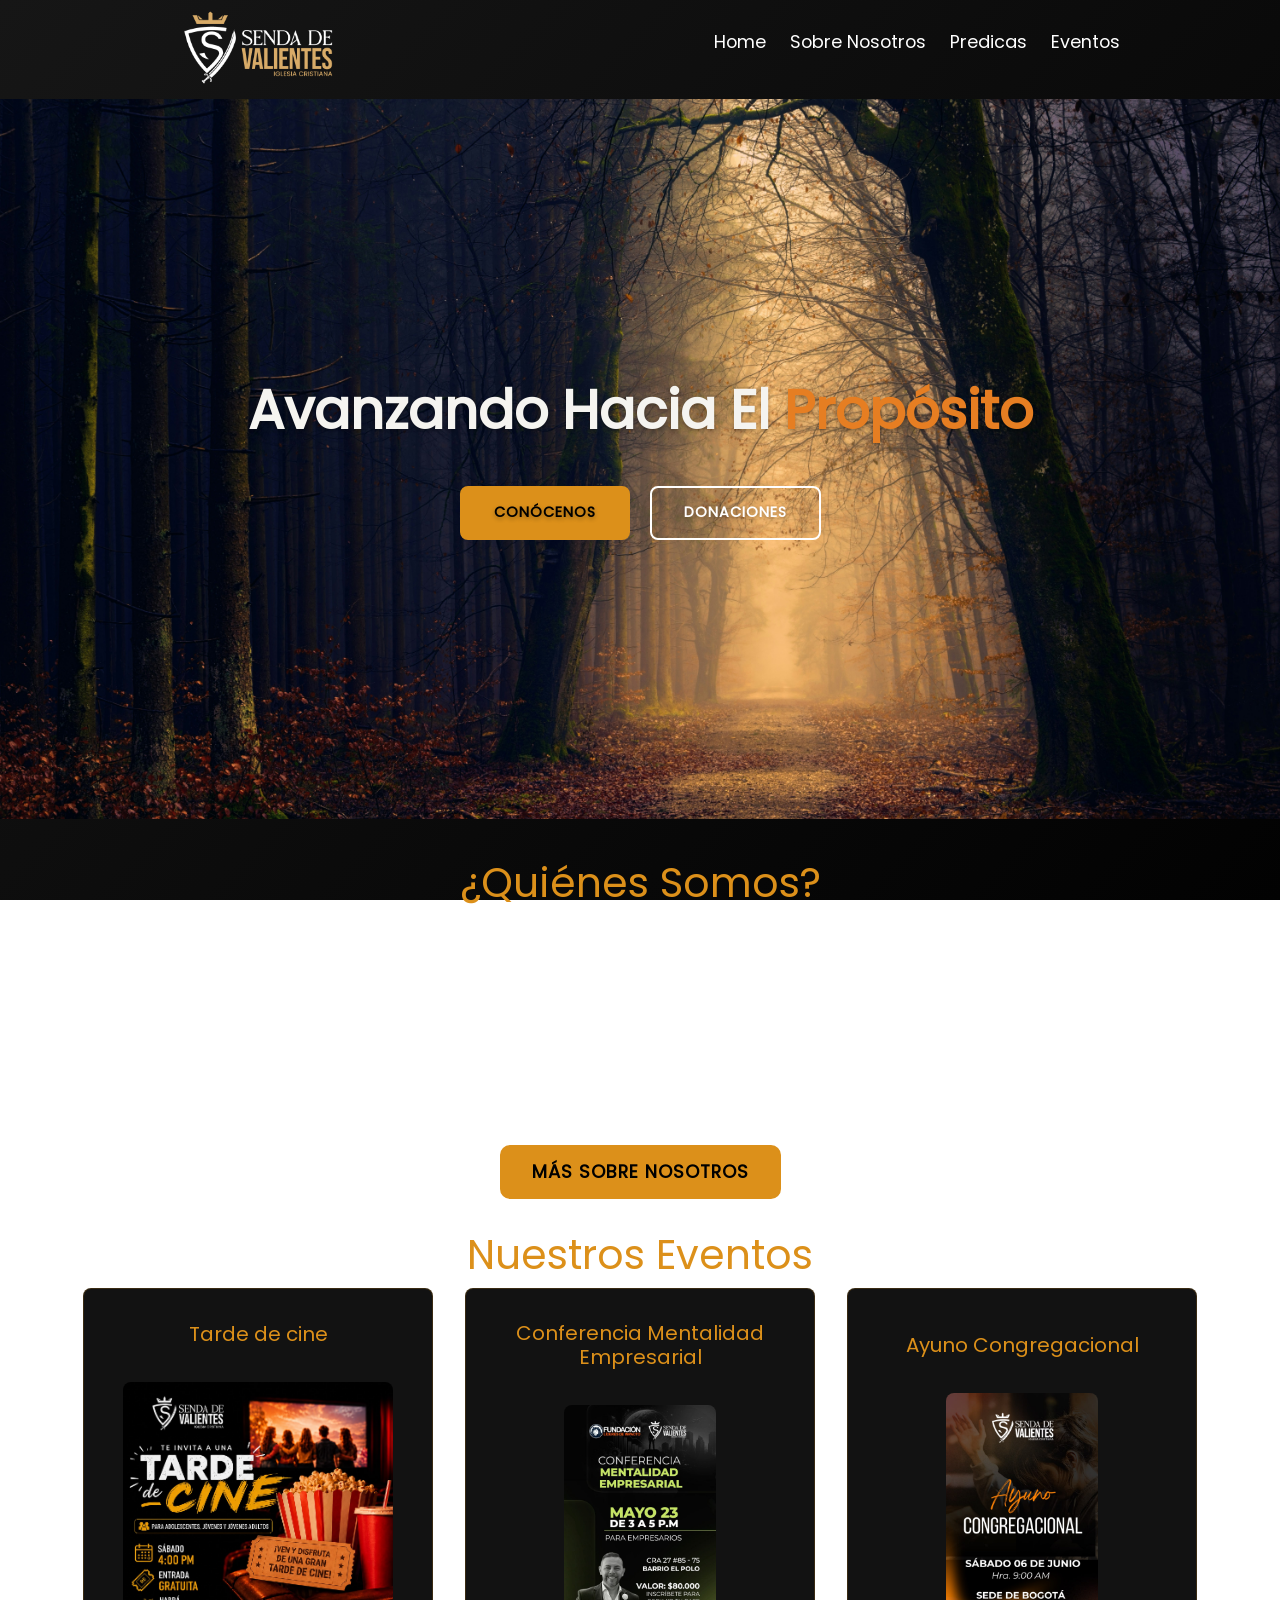
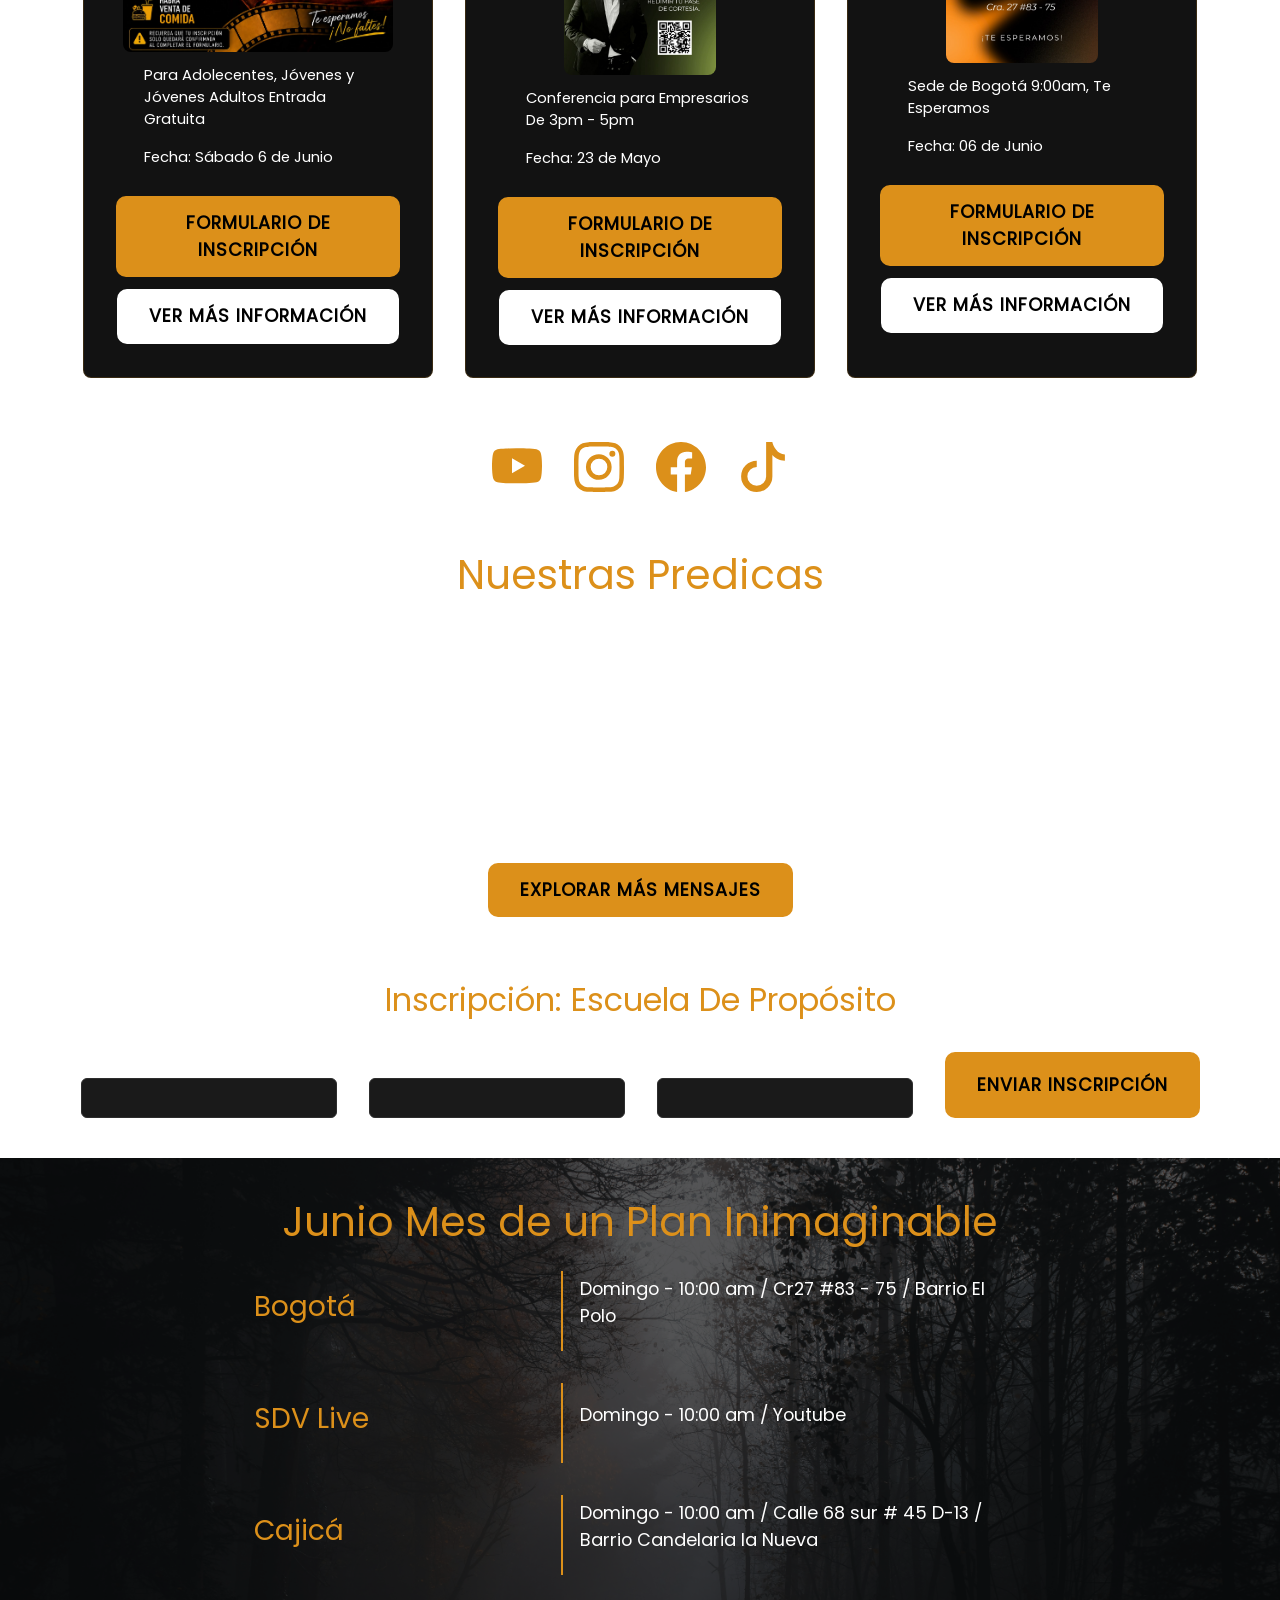
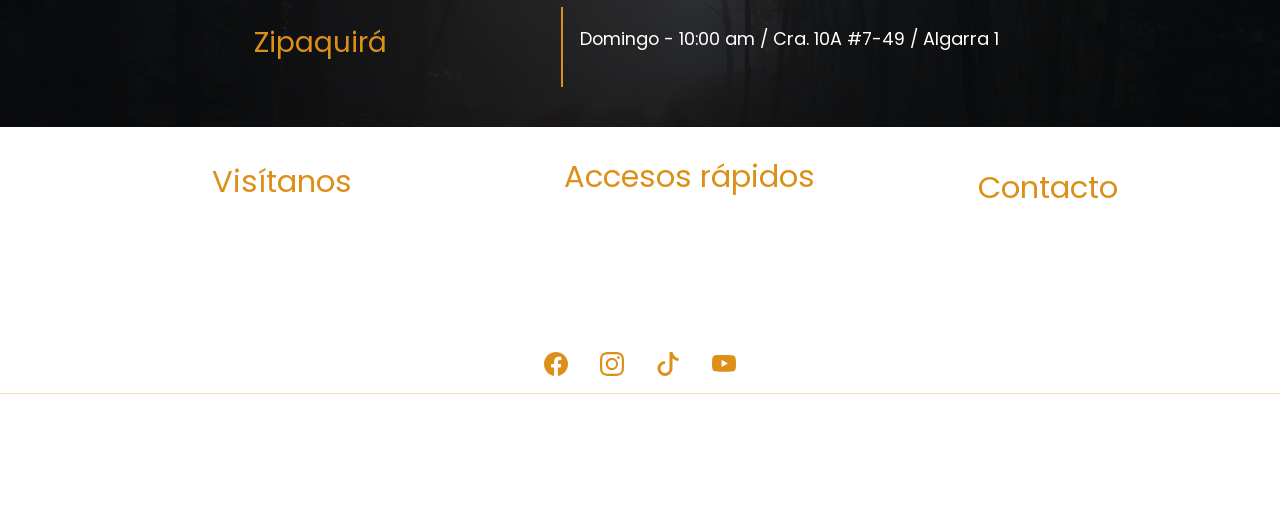
==== commit 67ef7ecc: "Form added" ====
--- a/index.html
+++ b/index.html
@@ -4,7 +4,7 @@
     <meta charset="UTF-8" />
     <meta name="viewport" content="width=device-width, initial-scale=1.0" />
     <link rel="stylesheet" href="styles/normalize.css" />
-    <link rel="stylesheet" href="global.css">
+    <link rel="stylesheet" href="global.css" />
     <link
       href="https://cdn.jsdelivr.net/npm/bootstrap@5.3.8/dist/css/bootstrap.min.css"
       rel="stylesheet"
@@ -64,7 +64,6 @@
 
       <section class="about-us">
         <div class="about-us-container">
-
           <div>
             <h1>¿Quiénes Somos?</h1>
           </div>
@@ -72,13 +71,21 @@
           <div class="about-us-content">
             <div class="about-text-wrapper">
               <p>
-                Somos Ministerio Internacional Senda de Valientes, un ministerio internacional de sana doctrina comprometido con la enseñanza de la Palabra de Dios y la formación integral de las personas. Creemos en el poder transformador de Jesucristo y acompañamos a cada persona en el descubrimiento de su identidad como hijo de Dios, el desarrollo de su propósito y el crecimiento en su relación con el Padre. Nuestro enfoque se centra en la transformación personal, familiar, profesional y ministerial, formando discípulos que impactan su entorno a través de los principios bíblicos y la voluntad de Dios.
+                Somos Ministerio Internacional Senda de Valientes, un ministerio
+                internacional de sana doctrina comprometido con la enseñanza de
+                la Palabra de Dios y la formación integral de las personas.
+                Creemos en el poder transformador de Jesucristo y acompañamos a
+                cada persona en el descubrimiento de su identidad como hijo de
+                Dios, el desarrollo de su propósito y el crecimiento en su
+                relación con el Padre. Nuestro enfoque se centra en la
+                transformación personal, familiar, profesional y ministerial,
+                formando discípulos que impactan su entorno a través de los
+                principios bíblicos y la voluntad de Dios.
               </p>
-            </div>
-          </div>
-
-
-          
+              <a href="pages/sobre_nosotros.html" class="event-button">Más Sobre Nosotros</a>
+            </div>
+
+          </div>
         </div>
       </section>
 
@@ -88,8 +95,6 @@
         </div>
 
         <div class="events-container">
-          
-
           <div class="event-card">
             <div class="event-info">
               <div class="card-title">
@@ -97,28 +102,20 @@
               </div>
 
               <div class="event-image">
-                <img src="images/eventoCine.jpeg" alt="" class="event-pic">
+                <img src="images/eventoCine.jpeg" alt="" class="event-pic" />
               </div>
 
               <div class="card-text-wrapper">
-                  <p>
-                    Para Adolecentes, Jóvenes y Jóvenes Adultos
-                    Entrada Gratuita
-                  </p>
-
-                  <p>
-                     Fecha: Sábado 6 de Junio
-                  </p>
-
-                </div>
-
-                <a href="" class="event-button">
-                  Formulario de inscripción 
-                </a>
-
-                <a href="" class="more-event">Ver Más Información</a>
-                
-
+                <p>
+                  Para Adolecentes, Jóvenes y Jóvenes Adultos Entrada Gratuita
+                </p>
+
+                <p>Fecha: Sábado 6 de Junio</p>
+              </div>
+
+              <a href="" class="event-button"> Formulario de inscripción </a>
+
+              <a href="" class="more-event">Ver Más Información</a>
             </div>
           </div>
 
@@ -129,27 +126,17 @@
               </div>
 
               <div class="event-image">
-                <img src="images/evento2.jpeg" alt="" class="event-pic">
+                <img src="images/evento2.jpeg" alt="" class="event-pic" />
               </div>
 
               <div class="card-text-wrapper">
-                <p>
-                  Conferencia para Empresarios
-                  De 3pm - 5pm
-                </p>
-
-                <p>
-                  Fecha: 23 de Mayo
-                </p>
-              </div>
-
-           
-              <a href="" class="event-button">
-                Formulario de inscripción 
-              </a>
+                <p>Conferencia para Empresarios De 3pm - 5pm</p>
+
+                <p>Fecha: 23 de Mayo</p>
+              </div>
+
+              <a href="" class="event-button"> Formulario de inscripción </a>
               <a href="" class="more-event">Ver Más Información</a>
-
-             
             </div>
           </div>
 
@@ -160,30 +147,19 @@
               </div>
 
               <div class="event-image">
-                <img src="images/evento3.jpeg" alt="" class="event-pic">
+                <img src="images/evento3.jpeg" alt="" class="event-pic" />
               </div>
 
               <div class="card-text-wrapper">
-                <p>
-                  Sede de Bogotá
-                  9:00am, Te Esperamos
-                </p>
-
-                <p>
-                  Fecha: 06 de Junio
-                </p>
-              </div>
-
-             
-              <a href="" class="event-button">
-                  Formulario de inscripción 
-              </a>
+                <p>Sede de Bogotá 9:00am, Te Esperamos</p>
+
+                <p>Fecha: 06 de Junio</p>
+              </div>
+
+              <a href="" class="event-button"> Formulario de inscripción </a>
               <a href="" class="more-event">Ver Más Información</a>
-            
-
-            </div>
-          </div>
-
+            </div>
+          </div>
         </div>
       </section>
 
@@ -282,11 +258,39 @@
           </div>
         </div>
         <div class="predicas-button-container">
-          <a class="predicas-button" href="pages/predicas.html"
+          <a class="event-button" href="pages/predicas.html"
             >Explorar más mensajes</a
           >
         </div>
       </div>
+
+      <section class="form-escuela">
+        <div class="escuela-title">
+          <h2>Inscripción: Escuela De Propósito</h2>
+        </div>
+
+        <div class="form-container">
+          <form action="" method="post">
+
+            <div>
+               <label for="nombreApellido">Nombre Y Apellido:</label>
+               <input type="text" name="nombreYapellido" id="nombreApellido" required/>
+            </div>
+            
+            <div>
+              <label for="celular">Celular:</label>
+              <input type="tel" name="cell" id="celular" required />
+            </div>
+
+            <div>
+              <label for="correo">Correo:</label>
+              <input type="email" name="mail" id="correo" required />
+              
+            </div>
+            <button type="submit" class="event-button">Enviar Inscripción</button>
+          </form>
+        </div>
+      </section>
 
       <div class="paralax-gathering">
         <div class="paralax-overlay">
@@ -310,7 +314,7 @@
                   </div>
 
                   <div class="squedule-text">
-                    <p>Domingo - 10:00 am / Youtube </p>
+                    <p>Domingo - 10:00 am / Youtube</p>
                   </div>
                 </div>
 
@@ -320,7 +324,10 @@
                   </div>
 
                   <div class="squedule-text">
-                    <p>Domingo - 10:00 am / Calle 68 sur # 45 D-13 / Barrio Candelaria la Nueva</p>
+                    <p>
+                      Domingo - 10:00 am / Calle 68 sur # 45 D-13 / Barrio
+                      Candelaria la Nueva
+                    </p>
                   </div>
                 </div>
 
--- a/styles/home.css
+++ b/styles/home.css
@@ -175,8 +175,17 @@
 
 
 .about-text-wrapper{
+    width: 60%;
+}
+.about-text-wrapper p{
     text-align: left;
-    width: 64%;
+    
+}
+
+@media (min-width: 768px) {
+  .about-text-wrapper p {
+    text-align: justify; 
+  }
 }
 
 
@@ -346,7 +355,7 @@
     text-align: center;
     margin-top: 1.5rem;
 }
-.predicas-button,
+
 .event-button{
     display: inline-block;
     padding: 12px 30px;
@@ -364,13 +373,51 @@
 }
 
 
-.predicas-button:hover,
 .event-button:hover{
     background-color: transparent;
     color: var(--white);
    
     border-color: var(--golden);
 }
+
+
+.form-escuela{
+    display: flex;
+    flex-wrap: wrap;
+    flex-direction: column;
+    align-items: center;
+    padding-top: 1rem;
+    padding-bottom: 2.5rem;
+}
+
+.form-container{
+    margin-top: 1.5rem;
+}
+
+form{
+    display: flex;
+    flex-wrap: wrap;
+    justify-content: space-around;
+    gap: 2rem;
+}
+
+form label{
+    display: block;
+}
+
+form input{
+    background-color: #1a1a1a;
+    border: 1px solid #2d2d2d;
+    color: #FFFFFF;
+    border-radius: 6px;
+    height: 40px;
+}
+
+form input:focus{
+    border-color: var(--golden);
+    outline: none;
+}
+
 
 
 .paralax-content{
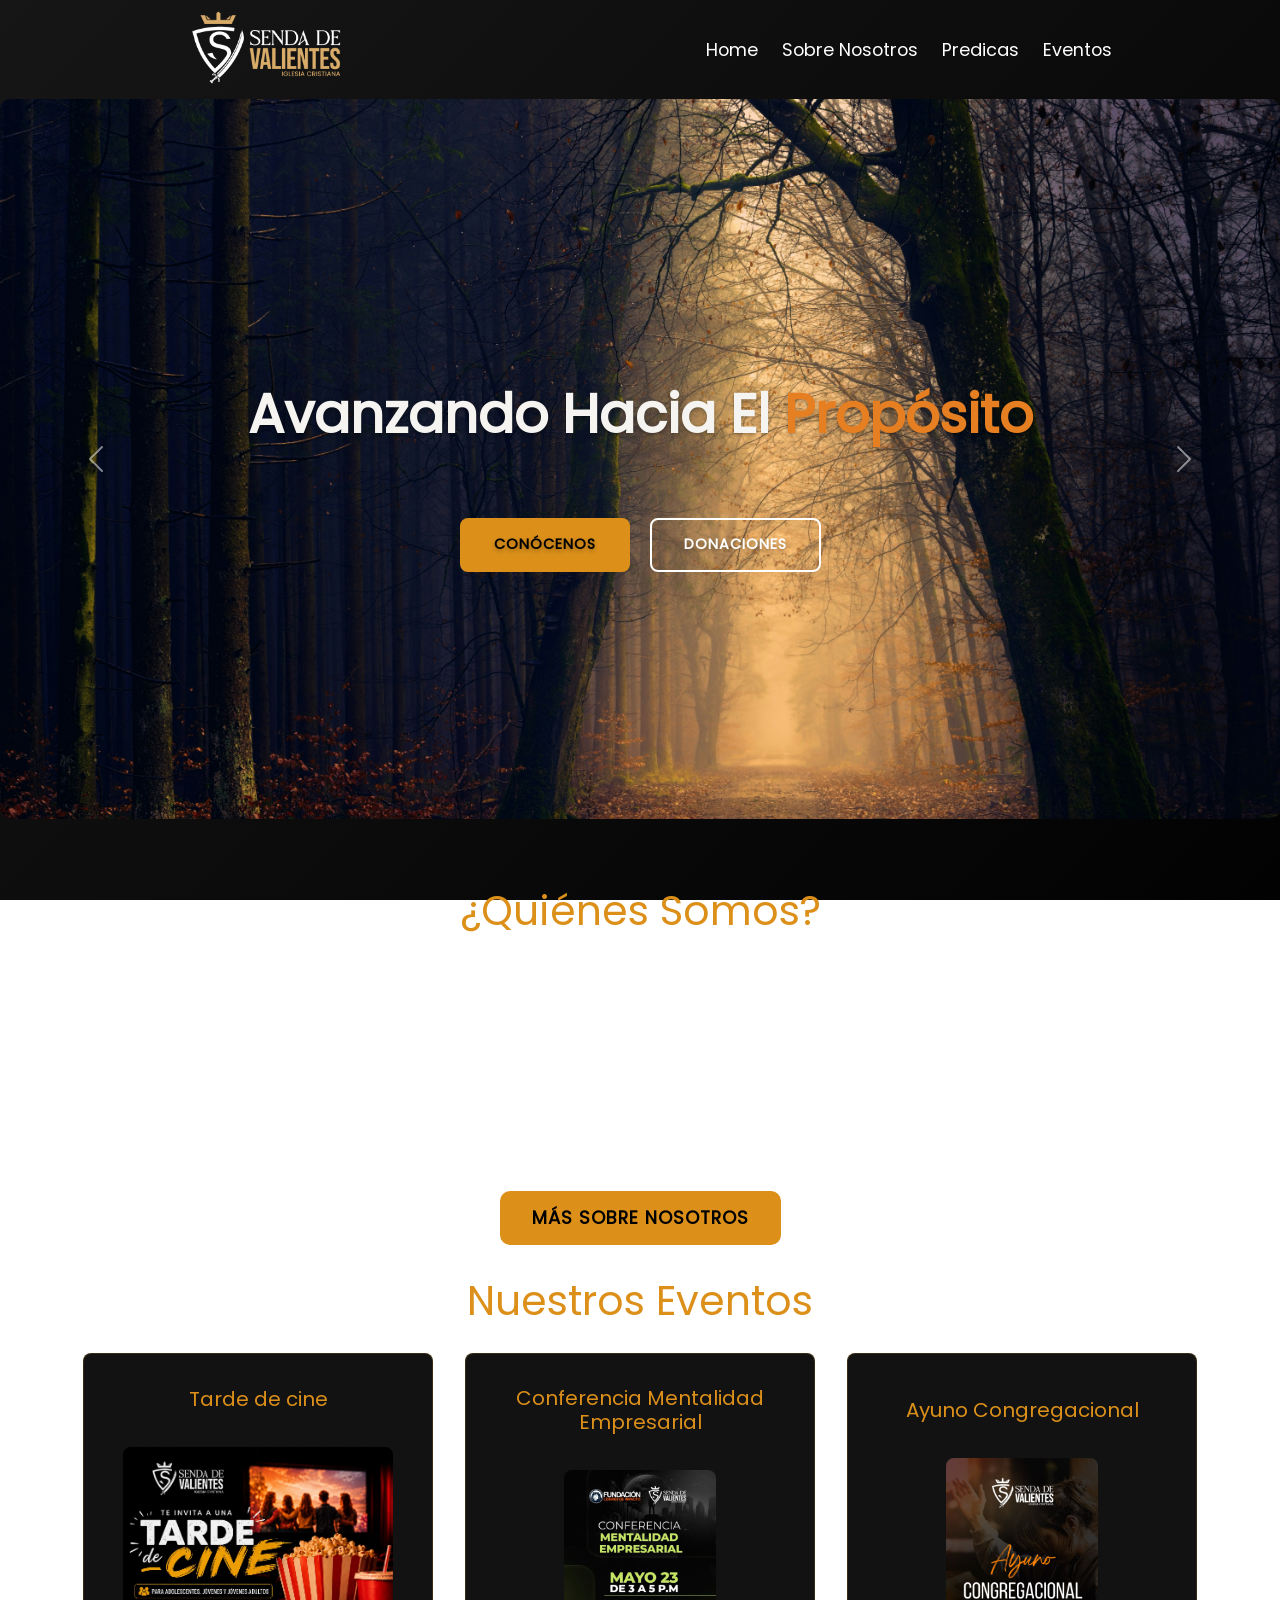
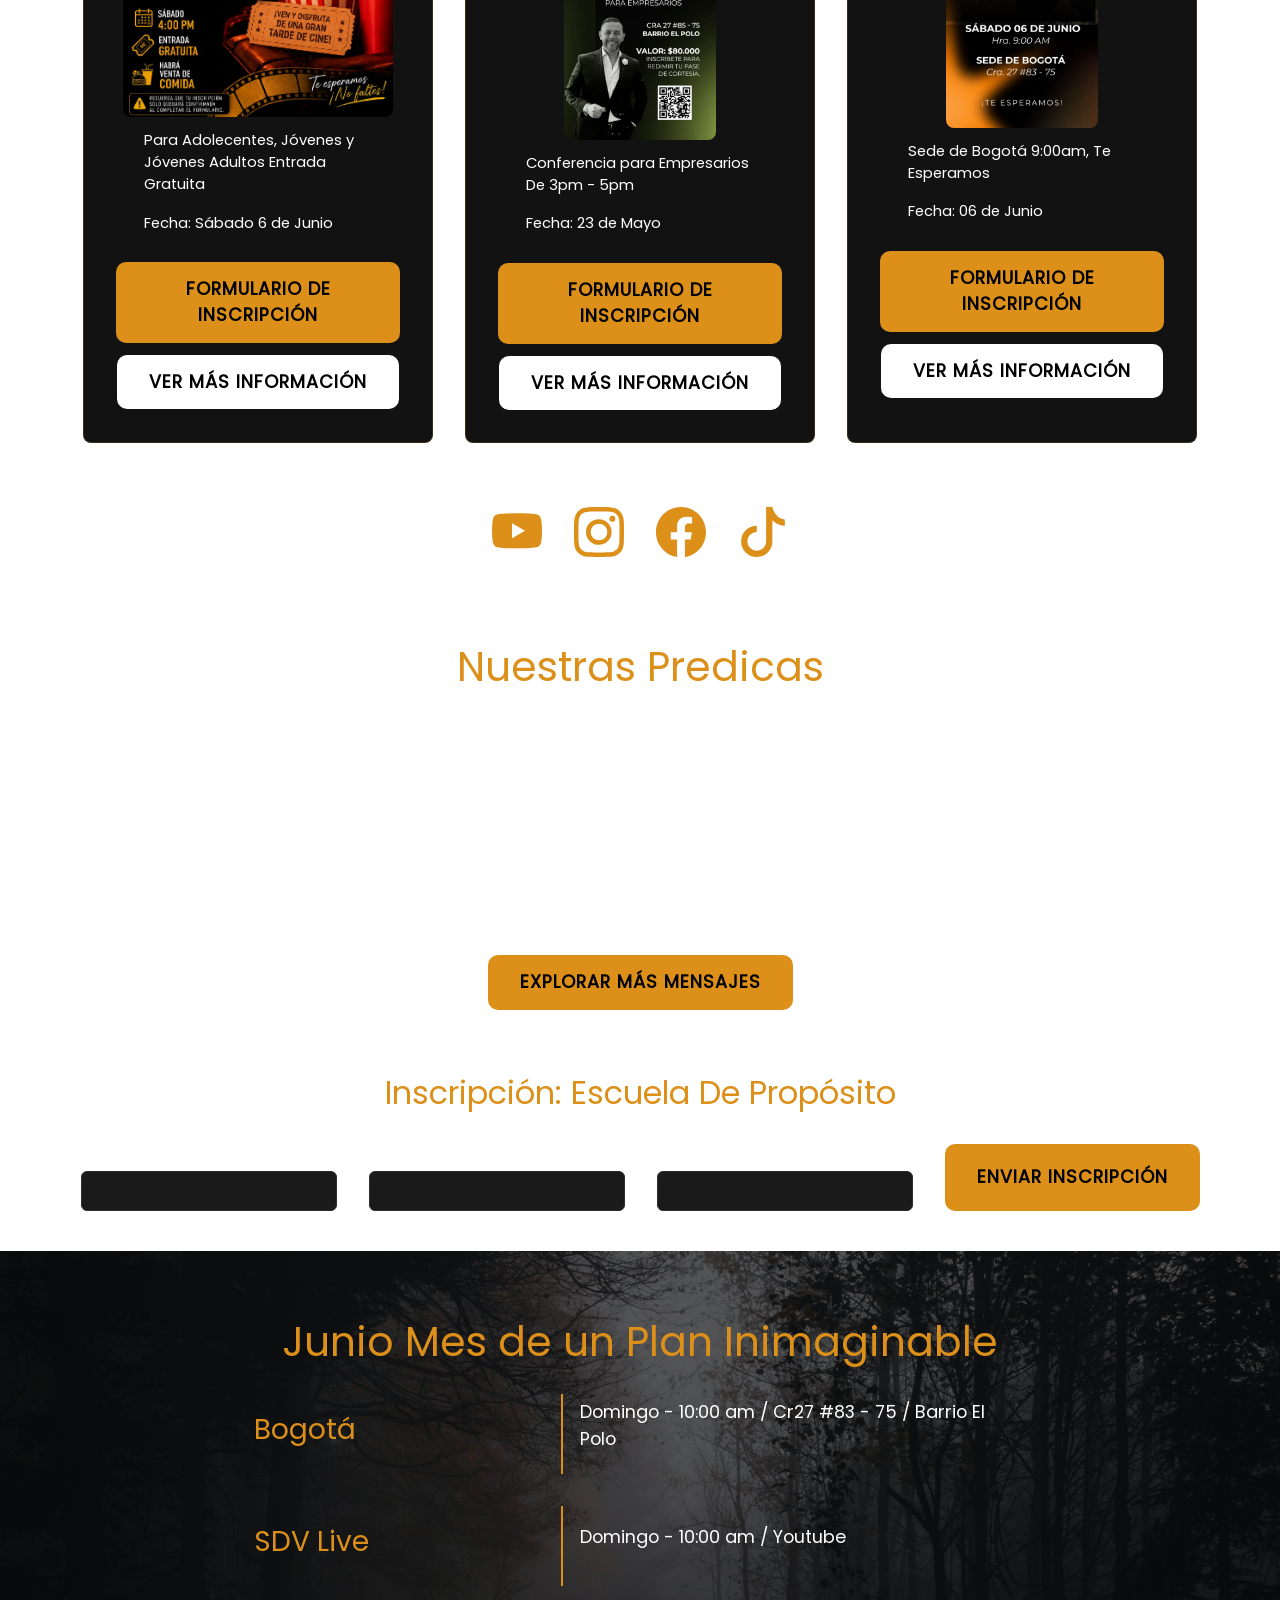
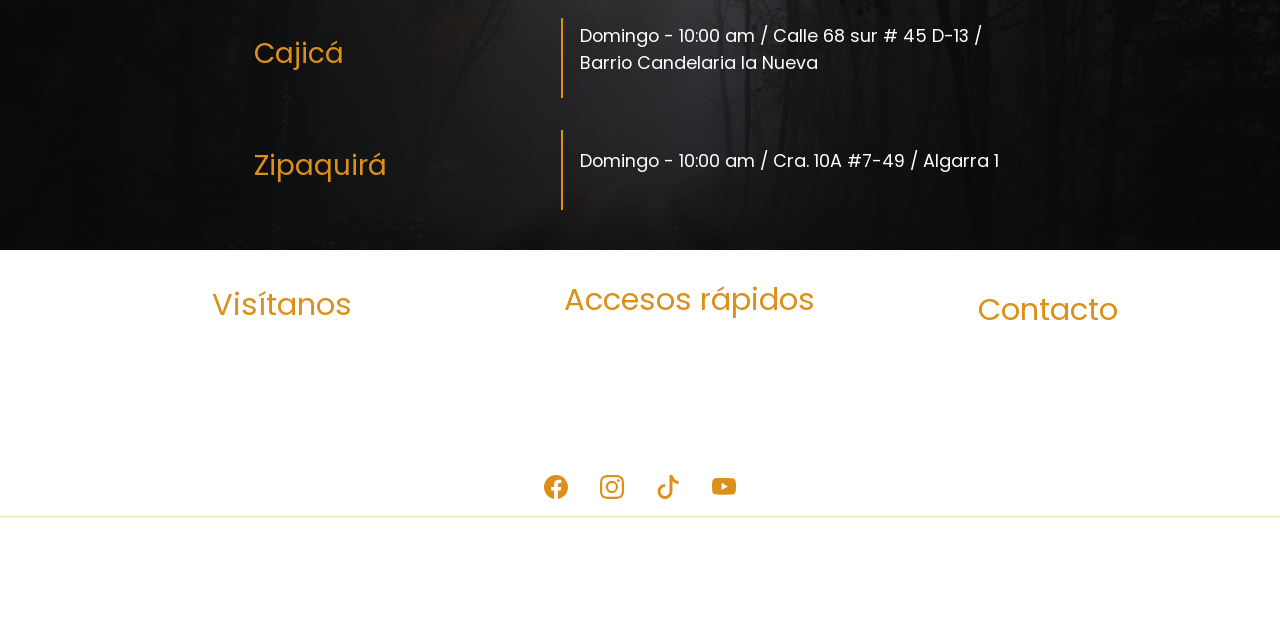
==== commit a16663c9: "carousel added" ====
--- a/index.html
+++ b/index.html
@@ -3,14 +3,14 @@
   <head>
     <meta charset="UTF-8" />
     <meta name="viewport" content="width=device-width, initial-scale=1.0" />
-    <link rel="stylesheet" href="styles/normalize.css" />
-    <link rel="stylesheet" href="global.css" />
     <link
       href="https://cdn.jsdelivr.net/npm/bootstrap@5.3.8/dist/css/bootstrap.min.css"
       rel="stylesheet"
       integrity="sha384-sRIl4kxILFvY47J16cr9ZwB07vP4J8+LH7qKQnuqkuIAvNWLzeN8tE5YBujZqJLB"
       crossorigin="anonymous"
     />
+    <link rel="stylesheet" href="styles/normalize.css" />
+    <link rel="stylesheet" href="global.css" />
     <link rel="stylesheet" href="styles/home.css" />
     <title>Church</title>
   </head>
@@ -50,7 +50,47 @@
         </div>
 
         <div class="hero-photo">
-          <img src="images/darkBack.jpg" alt="" class="bible-back" />
+          <div
+            id="carouselExampleAutoplaying"
+            class="carousel slide"
+            data-bs-ride="carousel"
+          >
+            <div class="carousel-inner">
+              <div class="carousel-item active">
+                <img src="images/darkBack.jpg" class="d-block w-100" alt="..." />
+              </div>
+              <div class="carousel-item">
+                <img src="images/path2.jpg" class="d-block w-100" alt="..." />
+              </div>
+              <div class="carousel-item">
+                <img src="images/path3.jpg" class="d-block w-100" alt="..." />
+              </div>
+            </div>
+            <button
+              class="carousel-control-prev"
+              type="button"
+              data-bs-target="#carouselExampleAutoplaying"
+              data-bs-slide="prev"
+            >
+              <span
+                class="carousel-control-prev-icon"
+                aria-hidden="true"
+              ></span>
+              <span class="visually-hidden">Previous</span>
+            </button>
+            <button
+              class="carousel-control-next"
+              type="button"
+              data-bs-target="#carouselExampleAutoplaying"
+              data-bs-slide="next"
+            >
+              <span
+                class="carousel-control-next-icon"
+                aria-hidden="true"
+              ></span>
+              <span class="visually-hidden">Next</span>
+            </button>
+          </div>
 
           <div class="hero-text">
             <h1>Avanzando Hacia El <strong>Propósito</strong></h1>
@@ -82,9 +122,10 @@
                 formando discípulos que impactan su entorno a través de los
                 principios bíblicos y la voluntad de Dios.
               </p>
-              <a href="pages/sobre_nosotros.html" class="event-button">Más Sobre Nosotros</a>
-            </div>
-
+              <a href="pages/sobre_nosotros.html" class="event-button"
+                >Más Sobre Nosotros</a
+              >
+            </div>
           </div>
         </div>
       </section>
@@ -271,12 +312,16 @@
 
         <div class="form-container">
           <form action="" method="post">
-
             <div>
-               <label for="nombreApellido">Nombre Y Apellido:</label>
-               <input type="text" name="nombreYapellido" id="nombreApellido" required/>
-            </div>
-            
+              <label for="nombreApellido">Nombre Y Apellido:</label>
+              <input
+                type="text"
+                name="nombreYapellido"
+                id="nombreApellido"
+                required
+              />
+            </div>
+
             <div>
               <label for="celular">Celular:</label>
               <input type="tel" name="cell" id="celular" required />
@@ -285,9 +330,10 @@
             <div>
               <label for="correo">Correo:</label>
               <input type="email" name="mail" id="correo" required />
-              
-            </div>
-            <button type="submit" class="event-button">Enviar Inscripción</button>
+            </div>
+            <button type="submit" class="event-button">
+              Enviar Inscripción
+            </button>
           </form>
         </div>
       </section>
--- a/styles/home.css
+++ b/styles/home.css
@@ -75,6 +75,9 @@
 }
 
 .hero-buttons{
+    position: relative;
+    z-index: 20;
+    pointer-events: auto;
     display: flex;
     gap: 20px;
     justify-content: center;
@@ -122,11 +125,17 @@
 }
 
 
-.bible-back{
-    width: 100%;
-    height: 80vh;
-    object-fit: cover;
-}
+.carousel-inner {
+  max-height: 80vh; 
+  border-radius:10px;
+}
+
+.carousel-item,
+.carousel-item img {
+  height: 100%;
+  object-fit: cover; 
+}
+
 
 .hero-text{
     display: flex;
@@ -140,10 +149,12 @@
     left: 0;
     width: 100%;
     height: 100%;
-    z-index: 3;
+    z-index: 5;
     color: var(--soft-font);
     text-shadow: 0 2px 4px rgba(0, 0, 0, 0.3);
-}
+    pointer-events: none;
+}
+
 
 strong{
     color: #E67E22;
@@ -273,23 +284,8 @@
 
 }
 
-.carousel-section{
-    text-align: center;
-    width: 65%;
-
-    margin: 0 auto;
-}
-
-.carousel-inner {
-  height: 500px; 
-  border-radius:10px ;
-}
-
-.carousel-item,
-.carousel-item img {
-  height: 100%;
-  object-fit: cover; 
-}
+
+
 
 
 .socials-section{
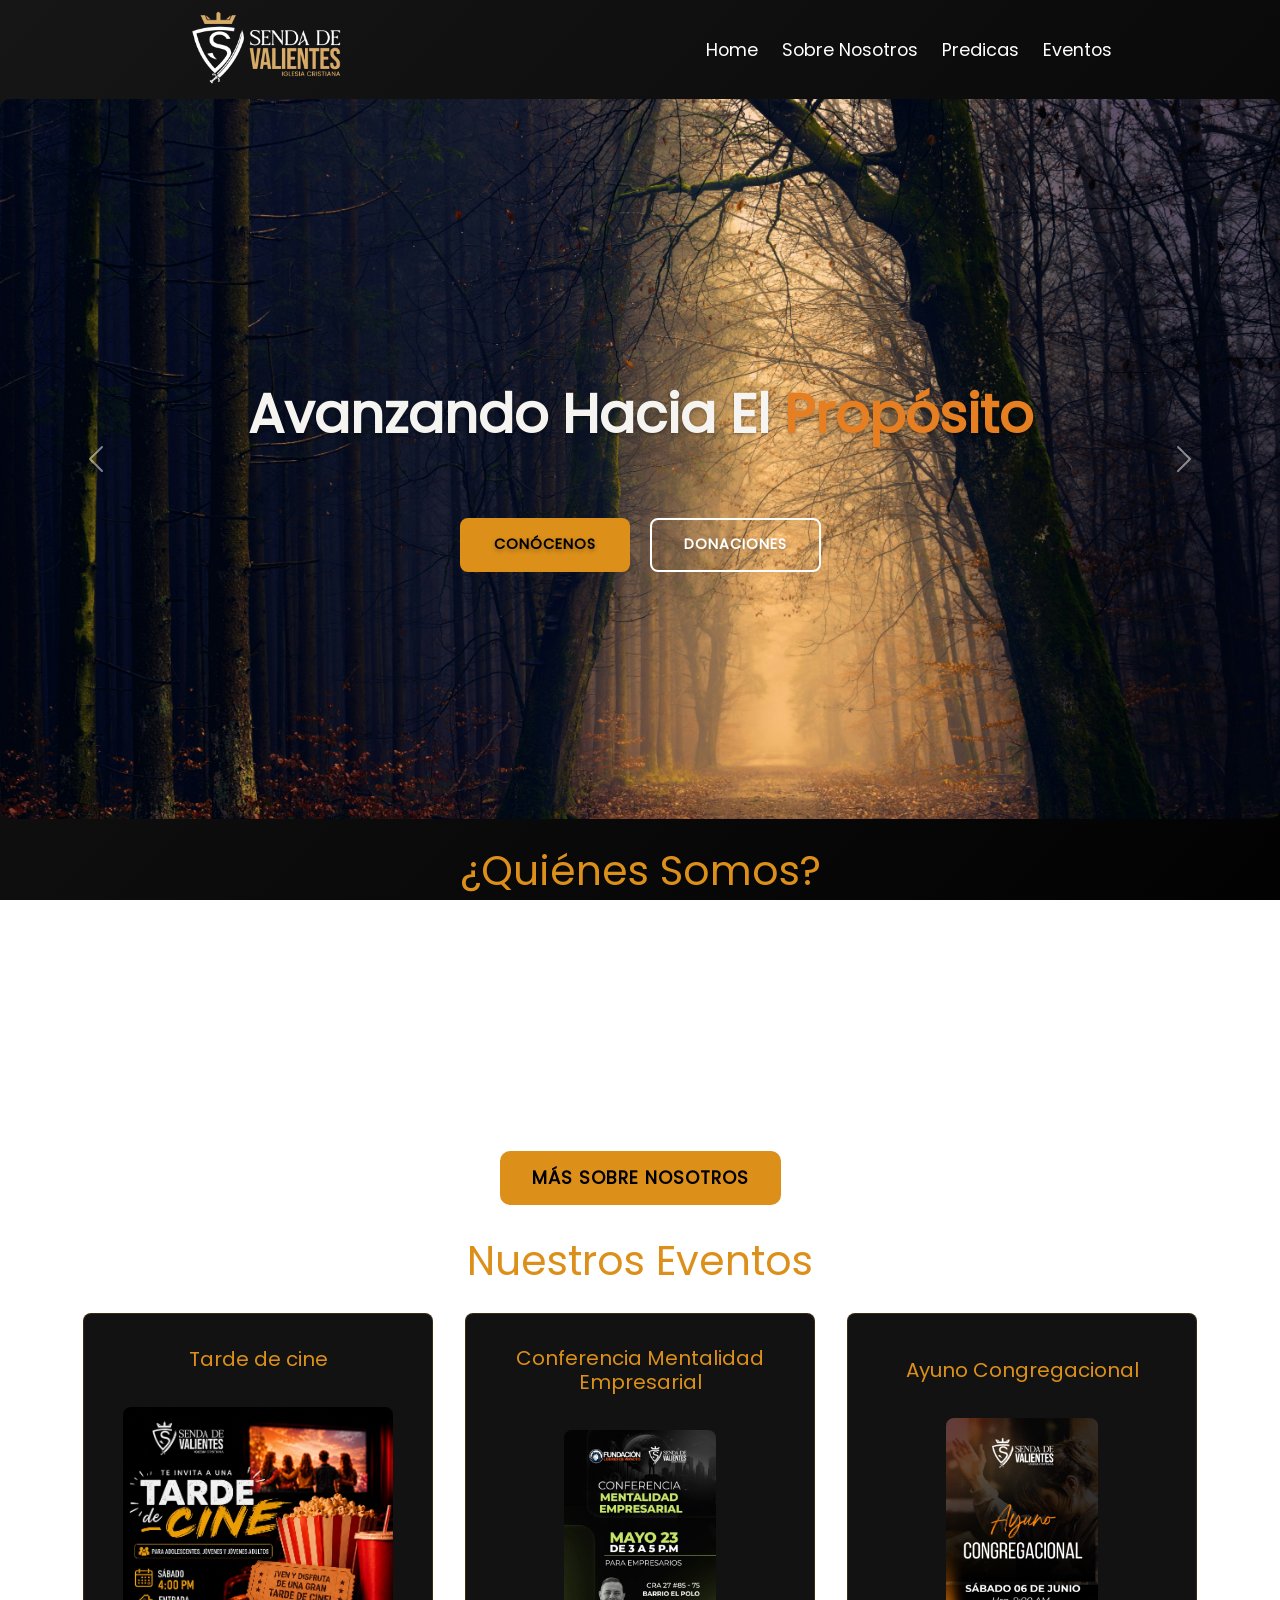
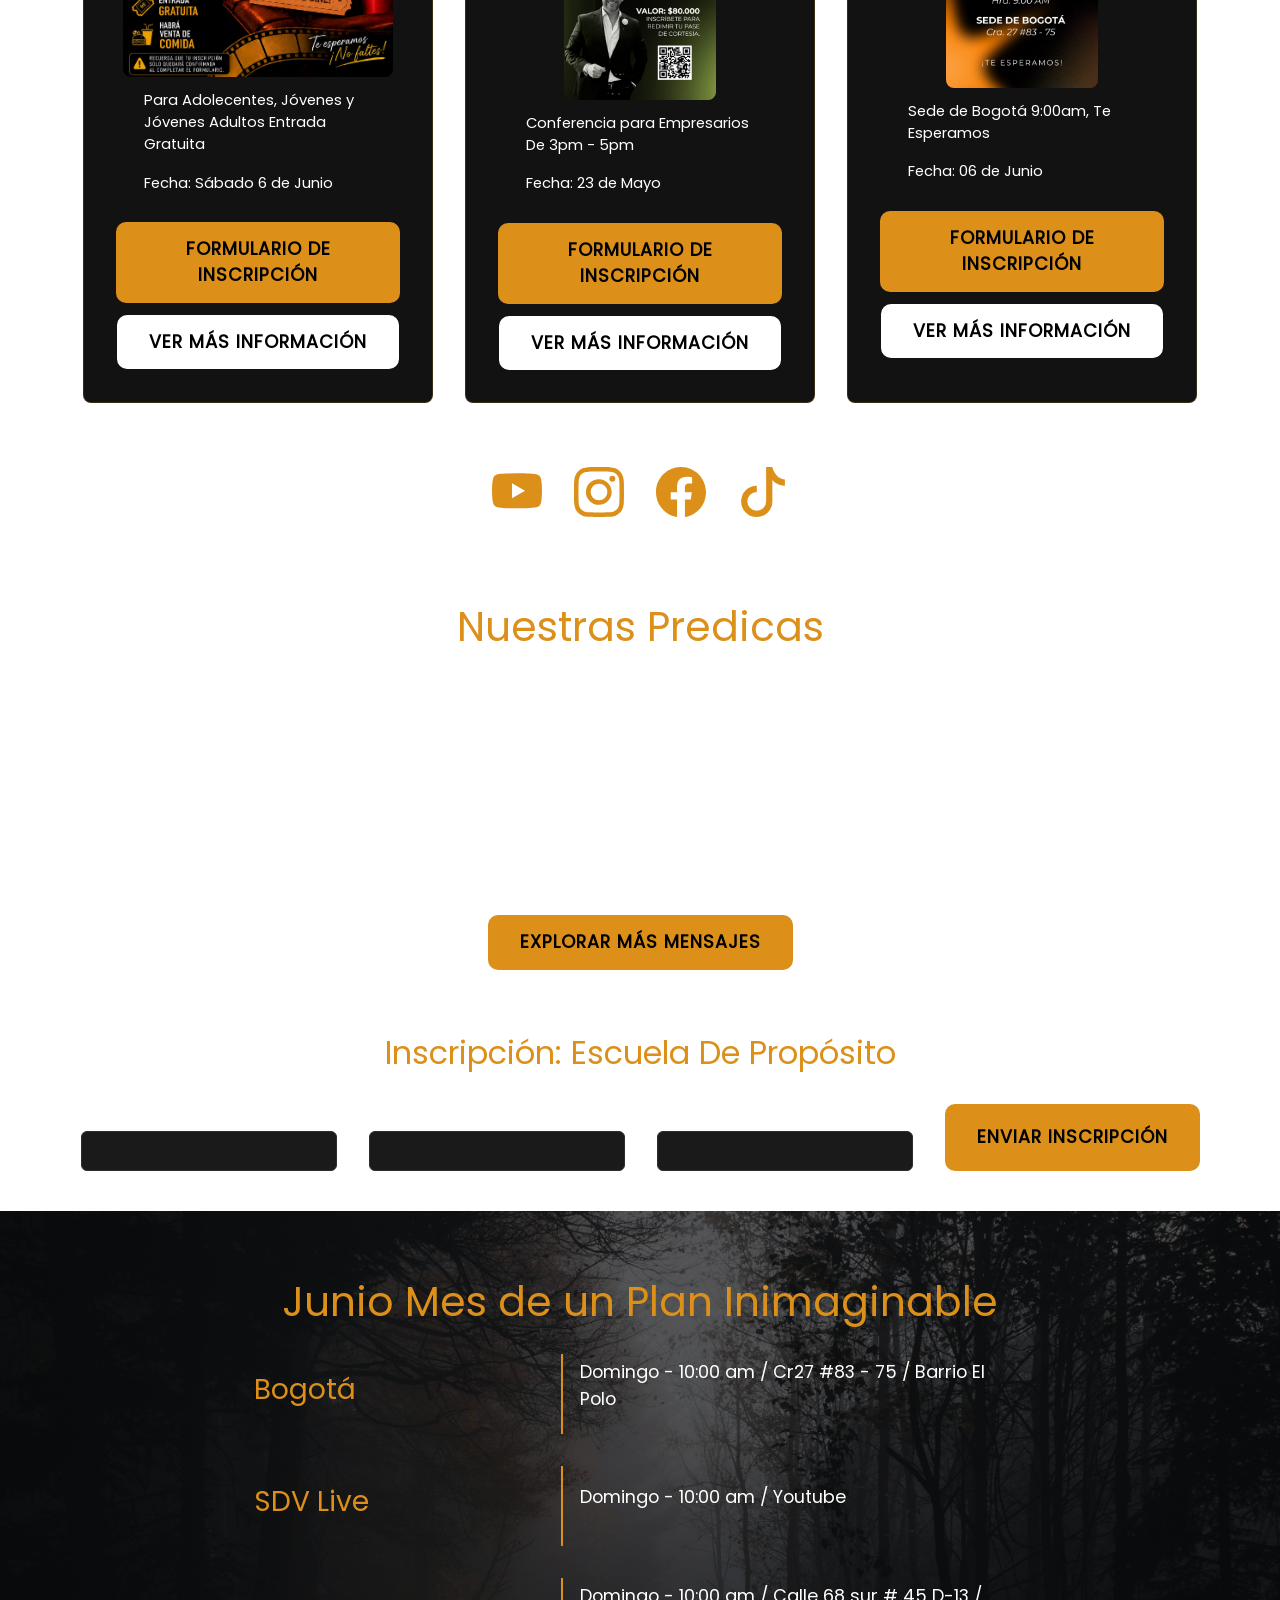
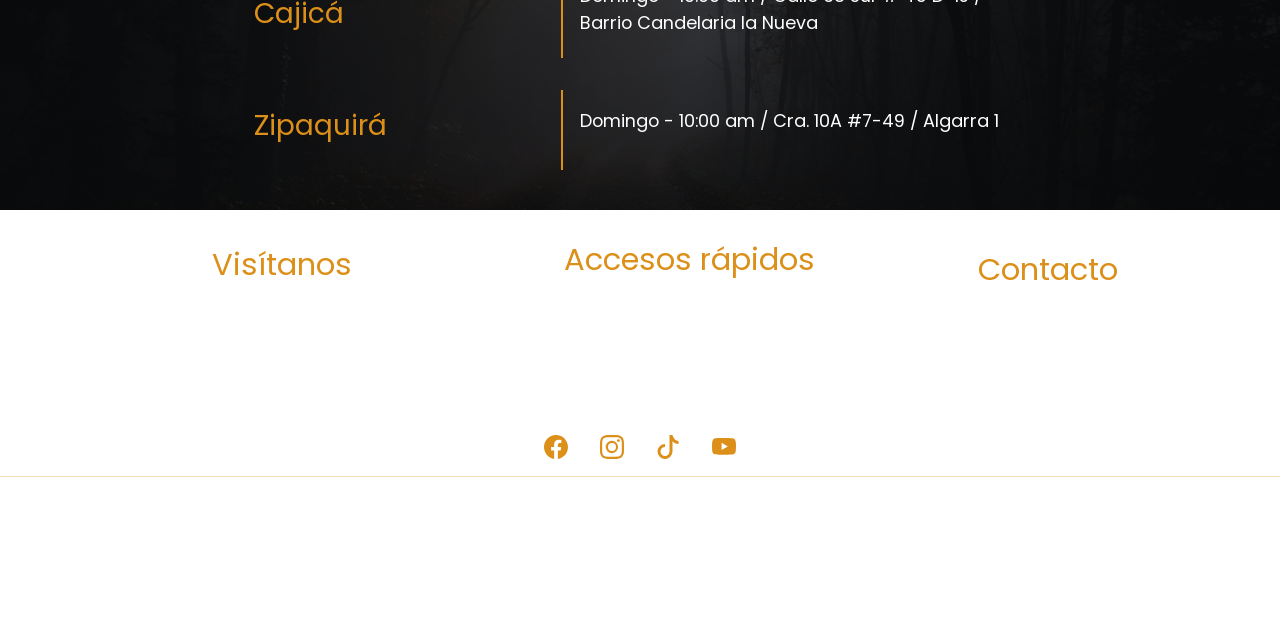
==== commit 2ce1dea5: "initial mockup" ====
--- a/index.html
+++ b/index.html
@@ -16,14 +16,14 @@
   </head>
   <body>
     <div class="main-container">
-      <div class="hero-section">
+      <header class="hero-section">
         <div class="header">
           <div class="logo-container">
             <img src="images/sendaLogo.png" class="logo" />
           </div>
 
-          <div class="nav-container">
-            <nav>
+          <nav class="nav-container">
+            <div>
               <ul>
                 <li>
                   <a href="#" class="special-link">Home</a>
@@ -45,11 +45,11 @@
                   <a href="pages/eventos.html" class="special-link">Eventos</a>
                 </li>
               </ul>
-            </nav>
-          </div>
-        </div>
-
-        <div class="hero-photo">
+            </div>
+          </nav>
+        <div/>
+
+        <section class="hero-photo">
           <div
             id="carouselExampleAutoplaying"
             class="carousel slide"
@@ -99,382 +99,392 @@
               <a href="#" class="btn-hero hero-secondary">Donaciones</a>
             </div>
           </div>
-        </div>
+        <section/>
       </div>
 
-      <section class="about-us">
-        <div class="about-us-container">
+      <main>
+
+        <section class="about-us">
+          <div class="about-us-container">
+            <div>
+              <h1>¿Quiénes Somos?</h1>
+            </div>
+  
+            <div class="about-us-content">
+              <div class="about-text-wrapper">
+                <p>
+                  Somos Ministerio Internacional Senda de Valientes, un ministerio
+                  internacional de sana doctrina comprometido con la enseñanza de
+                  la Palabra de Dios y la formación integral de las personas.
+                  Creemos en el poder transformador de Jesucristo y acompañamos a
+                  cada persona en el descubrimiento de su identidad como hijo de
+                  Dios, el desarrollo de su propósito y el crecimiento en su
+                  relación con el Padre. Nuestro enfoque se centra en la
+                  transformación personal, familiar, profesional y ministerial,
+                  formando discípulos que impactan su entorno a través de los
+                  principios bíblicos y la voluntad de Dios.
+                </p>
+                <a href="pages/sobre_nosotros.html" class="event-button"
+                  >Más Sobre Nosotros</a
+                >
+              </div>
+            </div>
+          </div>
+        </section>
+
+        <section class="events-section">
           <div>
-            <h1>¿Quiénes Somos?</h1>
-          </div>
-
-          <div class="about-us-content">
-            <div class="about-text-wrapper">
-              <p>
-                Somos Ministerio Internacional Senda de Valientes, un ministerio
-                internacional de sana doctrina comprometido con la enseñanza de
-                la Palabra de Dios y la formación integral de las personas.
-                Creemos en el poder transformador de Jesucristo y acompañamos a
-                cada persona en el descubrimiento de su identidad como hijo de
-                Dios, el desarrollo de su propósito y el crecimiento en su
-                relación con el Padre. Nuestro enfoque se centra en la
-                transformación personal, familiar, profesional y ministerial,
-                formando discípulos que impactan su entorno a través de los
-                principios bíblicos y la voluntad de Dios.
-              </p>
-              <a href="pages/sobre_nosotros.html" class="event-button"
-                >Más Sobre Nosotros</a
+            <h1>Nuestros Eventos</h1>
+          </div>
+  
+          <div class="events-container">
+            <div class="event-card">
+              <div class="event-info">
+                <div class="card-title">
+                  <h5>Tarde de cine</h5>
+                </div>
+  
+                <div class="event-image">
+                  <img src="images/eventoCine.jpeg" alt="" class="event-pic" />
+                </div>
+  
+                <div class="card-text-wrapper">
+                  <p>
+                    Para Adolecentes, Jóvenes y Jóvenes Adultos Entrada Gratuita
+                  </p>
+  
+                  <p>Fecha: Sábado 6 de Junio</p>
+                </div>
+  
+                <a href="" class="event-button"> Formulario de inscripción </a>
+  
+                <a href="" class="more-event">Ver Más Información</a>
+              </div>
+            </div>
+  
+            <div class="event-card">
+              <div class="event-info">
+                <div class="card-title">
+                  <h5>Conferencia Mentalidad Empresarial</h5>
+                </div>
+  
+                <div class="event-image">
+                  <img src="images/evento2.jpeg" alt="" class="event-pic" />
+                </div>
+  
+                <div class="card-text-wrapper">
+                  <p>Conferencia para Empresarios De 3pm - 5pm</p>
+  
+                  <p>Fecha: 23 de Mayo</p>
+                </div>
+  
+                <a href="" class="event-button"> Formulario de inscripción </a>
+                <a href="" class="more-event">Ver Más Información</a>
+              </div>
+            </div>
+  
+            <div class="event-card">
+              <div class="event-info">
+                <div class="card-title">
+                  <h5>Ayuno Congregacional</h5>
+                </div>
+  
+                <div class="event-image">
+                  <img src="images/evento3.jpeg" alt="" class="event-pic" />
+                </div>
+  
+                <div class="card-text-wrapper">
+                  <p>Sede de Bogotá 9:00am, Te Esperamos</p>
+  
+                  <p>Fecha: 06 de Junio</p>
+                </div>
+  
+                <a href="" class="event-button"> Formulario de inscripción </a>
+                <a href="" class="more-event">Ver Más Información</a>
+              </div>
+            </div>
+          </div>
+        </section>
+        <section class="socials-section">
+          <div class="social-container">
+            <div class="logo-container">
+              <a href="https://www.youtube.com/@sendadevalientes" target="_blank">
+                <img src="images/svgs/youtube.svg" class="logo-social" />
+              </a>
+  
+              <a
+                href="https://www.instagram.com/sendadevalientes/"
+                target="_blank"
               >
-            </div>
-          </div>
-        </div>
-      </section>
-
-      <section class="events-section">
-        <div>
-          <h1>Nuestros Eventos</h1>
-        </div>
-
-        <div class="events-container">
-          <div class="event-card">
-            <div class="event-info">
-              <div class="card-title">
-                <h5>Tarde de cine</h5>
-              </div>
-
-              <div class="event-image">
-                <img src="images/eventoCine.jpeg" alt="" class="event-pic" />
-              </div>
-
-              <div class="card-text-wrapper">
-                <p>
-                  Para Adolecentes, Jóvenes y Jóvenes Adultos Entrada Gratuita
-                </p>
-
-                <p>Fecha: Sábado 6 de Junio</p>
-              </div>
-
-              <a href="" class="event-button"> Formulario de inscripción </a>
-
-              <a href="" class="more-event">Ver Más Información</a>
-            </div>
-          </div>
-
-          <div class="event-card">
-            <div class="event-info">
-              <div class="card-title">
-                <h5>Conferencia Mentalidad Empresarial</h5>
-              </div>
-
-              <div class="event-image">
-                <img src="images/evento2.jpeg" alt="" class="event-pic" />
-              </div>
-
-              <div class="card-text-wrapper">
-                <p>Conferencia para Empresarios De 3pm - 5pm</p>
-
-                <p>Fecha: 23 de Mayo</p>
-              </div>
-
-              <a href="" class="event-button"> Formulario de inscripción </a>
-              <a href="" class="more-event">Ver Más Información</a>
-            </div>
-          </div>
-
-          <div class="event-card">
-            <div class="event-info">
-              <div class="card-title">
-                <h5>Ayuno Congregacional</h5>
-              </div>
-
-              <div class="event-image">
-                <img src="images/evento3.jpeg" alt="" class="event-pic" />
-              </div>
-
-              <div class="card-text-wrapper">
-                <p>Sede de Bogotá 9:00am, Te Esperamos</p>
-
-                <p>Fecha: 06 de Junio</p>
-              </div>
-
-              <a href="" class="event-button"> Formulario de inscripción </a>
-              <a href="" class="more-event">Ver Más Información</a>
-            </div>
-          </div>
-        </div>
-      </section>
-
-      <div class="socials-section">
-        <div class="social-container">
-          <div class="logo-container">
-            <a href="https://www.youtube.com/@sendadevalientes" target="_blank">
-              <img src="images/svgs/youtube.svg" class="logo-social" />
-            </a>
-
-            <a
-              href="https://www.instagram.com/sendadevalientes/"
-              target="_blank"
-            >
-              <img src="images/svgs/instagram.svg" class="logo-social" />
-            </a>
-
-            <a
-              href="https://www.facebook.com/p/Senda-de-Valientes-100089714483635/"
-              target="_blank"
-            >
-              <img src="images/svgs/facebook.svg" class="logo-social" />
-            </a>
-
-            <a
-              href="https://www.tiktok.com/@sendadevalientessdv"
-              target="_blank"
-            >
-              <img src="images/svgs/tiktok.svg" class="logo-social" />
-            </a>
-          </div>
-        </div>
-      </div>
-
-      <div class="predicas-section">
-        <h1>Nuestras Predicas</h1>
-        <div class="video-container">
-          <div>
-            <iframe
-              src="https://www.youtube.com/embed/HxkkcbWIoSc?si=vTKIcCaw6Gpnii5k"
-              title="YouTube video player"
-              frameborder="0"
-              allow="
-                accelerometer;
-                autoplay;
-                clipboard-write;
-                encrypted-media;
-                gyroscope;
-                picture-in-picture;
-                web-share;
-              "
-              referrerpolicy="strict-origin-when-cross-origin"
-              allowfullscreen
-              class="video"
-            ></iframe>
-          </div>
-
-          <div>
-            <iframe
-              src="https://www.youtube.com/embed/QdNHDCfDGS0?si=m-abloR7R2ixWC7z"
-              title="YouTube video player"
-              frameborder="0"
-              allow="
-                accelerometer;
-                autoplay;
-                clipboard-write;
-                encrypted-media;
-                gyroscope;
-                picture-in-picture;
-                web-share;
-              "
-              referrerpolicy="strict-origin-when-cross-origin"
-              allowfullscreen
-              class="video"
-            ></iframe>
-          </div>
-
-          <div>
-            <iframe
-              src="https://www.youtube.com/embed/4djDB-iUV3Q?si=QD5-qne9eadbqaRX"
-              title="YouTube video player"
-              frameborder="0"
-              allow="
-                accelerometer;
-                autoplay;
-                clipboard-write;
-                encrypted-media;
-                gyroscope;
-                picture-in-picture;
-                web-share;
-              "
-              referrerpolicy="strict-origin-when-cross-origin"
-              allowfullscreen
-              class="video"
-            ></iframe>
-          </div>
-        </div>
-        <div class="predicas-button-container">
-          <a class="event-button" href="pages/predicas.html"
-            >Explorar más mensajes</a
-          >
-        </div>
-      </div>
-
-      <section class="form-escuela">
-        <div class="escuela-title">
-          <h2>Inscripción: Escuela De Propósito</h2>
-        </div>
-
-        <div class="form-container">
-          <form action="" method="post">
+                <img src="images/svgs/instagram.svg" class="logo-social" />
+              </a>
+  
+              <a
+                href="https://www.facebook.com/p/Senda-de-Valientes-100089714483635/"
+                target="_blank"
+              >
+                <img src="images/svgs/facebook.svg" class="logo-social" />
+              </a>
+  
+              <a
+                href="https://www.tiktok.com/@sendadevalientessdv"
+                target="_blank"
+              >
+                <img src="images/svgs/tiktok.svg" class="logo-social" />
+              </a>
+            </div>
+          </div>
+        </section>
+
+        <section class="predicas-section">
+          <h1>Nuestras Predicas</h1>
+          <div class="video-container">
             <div>
-              <label for="nombreApellido">Nombre Y Apellido:</label>
-              <input
-                type="text"
-                name="nombreYapellido"
-                id="nombreApellido"
-                required
-              />
-            </div>
-
+              <iframe
+                src="https://www.youtube.com/embed/HxkkcbWIoSc?si=vTKIcCaw6Gpnii5k"
+                title="YouTube video player"
+                frameborder="0"
+                allow="
+                  accelerometer;
+                  autoplay;
+                  clipboard-write;
+                  encrypted-media;
+                  gyroscope;
+                  picture-in-picture;
+                  web-share;
+                "
+                referrerpolicy="strict-origin-when-cross-origin"
+                allowfullscreen
+                class="video"
+              ></iframe>
+            </div>
+  
             <div>
-              <label for="celular">Celular:</label>
-              <input type="tel" name="cell" id="celular" required />
-            </div>
-
+              <iframe
+                src="https://www.youtube.com/embed/QdNHDCfDGS0?si=m-abloR7R2ixWC7z"
+                title="YouTube video player"
+                frameborder="0"
+                allow="
+                  accelerometer;
+                  autoplay;
+                  clipboard-write;
+                  encrypted-media;
+                  gyroscope;
+                  picture-in-picture;
+                  web-share;
+                "
+                referrerpolicy="strict-origin-when-cross-origin"
+                allowfullscreen
+                class="video"
+              ></iframe>
+            </div>
+  
             <div>
-              <label for="correo">Correo:</label>
-              <input type="email" name="mail" id="correo" required />
-            </div>
-            <button type="submit" class="event-button">
-              Enviar Inscripción
-            </button>
-          </form>
-        </div>
-      </section>
-
-      <div class="paralax-gathering">
-        <div class="paralax-overlay">
-          <div class="paralax-content">
-            <h1>Junio Mes de un Plan Inimaginable</h1>
-            <div class="paralax-text">
-              <div class="squedules-container">
-                <div class="squedule">
-                  <div class="squedule-title">
-                    <h3>Bogotá</h3>
-                  </div>
-
-                  <div class="squedule-text">
-                    <p>Domingo - 10:00 am / Cr27 #83 - 75 / Barrio El Polo</p>
-                  </div>
-                </div>
-
-                <div class="squedule">
-                  <div class="squedule-title">
-                    <h3>SDV Live</h3>
-                  </div>
-
-                  <div class="squedule-text">
-                    <p>Domingo - 10:00 am / Youtube</p>
-                  </div>
-                </div>
-
-                <div class="squedule">
-                  <div class="squedule-title">
-                    <h3>Cajicá</h3>
-                  </div>
-
-                  <div class="squedule-text">
-                    <p>
-                      Domingo - 10:00 am / Calle 68 sur # 45 D-13 / Barrio
-                      Candelaria la Nueva
-                    </p>
-                  </div>
-                </div>
-
-                <div class="squedule">
-                  <div class="squedule-title">
-                    <h3>Zipaquirá</h3>
-                  </div>
-
-                  <div class="squedule-text">
-                    <p>Domingo - 10:00 am / Cra. 10A #7-49 / Algarra 1</p>
-                  </div>
-                </div>
-              </div>
-            </div>
-          </div>
-        </div>
-      </div>
-
-      <footer>
-        <div class="paralax-gathering">
-          <div class="footer-container">
-            <div class="footer-content">
-              <div class="footer-item">
-                <h2>Visítanos</h2>
+              <iframe
+                src="https://www.youtube.com/embed/4djDB-iUV3Q?si=QD5-qne9eadbqaRX"
+                title="YouTube video player"
+                frameborder="0"
+                allow="
+                  accelerometer;
+                  autoplay;
+                  clipboard-write;
+                  encrypted-media;
+                  gyroscope;
+                  picture-in-picture;
+                  web-share;
+                "
+                referrerpolicy="strict-origin-when-cross-origin"
+                allowfullscreen
+                class="video"
+              ></iframe>
+            </div>
+          </div>
+          <div class="predicas-button-container">
+            <a class="event-button" href="pages/predicas.html"
+              >Explorar más mensajes</a
+              >
+            </div>
+          </section>
+          <section class="form-escuela">
+            <div class="escuela-title">
+              <h2>Inscripción: Escuela De Propósito</h2>
+            </div>
+    
+            <div class="form-container">
+              <form action="" method="post">
                 <div>
-                  <p>
-                    Bogotá – Polo: Cra 27 # 83-75 <br />
-                    Bogotá – Ciudad Bolivar: Calle 68 sur # 45D – 13 <br />
-                    Cajicá: Calle 3 # 2-53 Piso 2 <br />
-                  </p>
-                </div>
-              </div>
-
-              <div class="footer-item">
-                <h2>Accesos rápidos</h2>
+                  <label for="nombreApellido">Nombre Y Apellido:</label>
+                  <input
+                    type="text"
+                    name="nombreYapellido"
+                    id="nombreApellido"
+                    required
+                  />
+                </div>
+    
                 <div>
+                  <label for="celular">Celular:</label>
+                  <input type="tel" name="cell" id="celular" required />
+                </div>
+    
+                <div>
+                  <label for="correo">Correo:</label>
+                  <input type="email" name="mail" id="correo" required />
+                </div>
+                <button type="submit" class="event-button">
+                  Enviar Inscripción
+                </button>
+              </form>
+            </div>
+          </section>
+          <section class="paralax-gathering">
+            <div class="paralax-overlay">
+              <div class="paralax-content">
+                <h1>Junio Mes de un Plan Inimaginable</h1>
+                <div class="paralax-text">
+                  <div class="squedules-container">
+                    <div class="squedule">
+                      <div class="squedule-title">
+                        <h3>Bogotá</h3>
+                      </div>
+    
+                      <div class="squedule-text">
+                        <p>Domingo - 10:00 am / Cr27 #83 - 75 / Barrio El Polo</p>
+                      </div>
+                    </div>
+    
+                    <div class="squedule">
+                      <div class="squedule-title">
+                        <h3>SDV Live</h3>
+                      </div>
+    
+                      <div class="squedule-text">
+                        <p>Domingo - 10:00 am / Youtube</p>
+                      </div>
+                    </div>
+    
+                    <div class="squedule">
+                      <div class="squedule-title">
+                        <h3>Cajicá</h3>
+                      </div>
+    
+                      <div class="squedule-text">
+                        <p>
+                          Domingo - 10:00 am / Calle 68 sur # 45 D-13 / Barrio
+                          Candelaria la Nueva
+                        </p>
+                      </div>
+                    </div>
+    
+                    <div class="squedule">
+                      <div class="squedule-title">
+                        <h3>Zipaquirá</h3>
+                      </div>
+    
+                      <div class="squedule-text">
+                        <p>Domingo - 10:00 am / Cra. 10A #7-49 / Algarra 1</p>
+                      </div>
+                    </div>
+                  </div>
+                </div>
+              </div>
+            </div>
+          </section>
+          
+          <footer>
+            <div class="paralax-gathering">
+              <div class="footer-container">
+                <div class="footer-content">
+                  <div class="footer-item">
+                    <h2>Visítanos</h2>
+                    <div>
+                      <p>
+                        Bogotá – Polo: Cra 27 # 83-75 <br />
+                        Bogotá – Ciudad Bolivar: Calle 68 sur # 45D – 13 <br />
+                        Cajicá: Calle 3 # 2-53 Piso 2 <br />
+                      </p>
+                    </div>
+                  </div>
+    
+                  <div class="footer-item">
+                    <h2>Accesos rápidos</h2>
+                    <div>
+                      <div>
+                        <a href="#" class="special-link">Home</a>
+                      </div>
+    
+                      <div>
+                        <a href="#" class="special-link">Sobre Nosotros</a>
+                      </div>
+    
+                      <div>
+                        <a href="#" class="special-link">Predicas</a>
+                      </div>
+    
+                      <div>
+                        <a href="#" class="special-link">Eventos</a>
+                      </div>
+                    </div>
+                  </div>
+    
+                  <div class="footer-item">
+                    <h2>Contacto</h2>
+                    <p>Email: sendadevalientes@gmail.com</p>
+                    <p>Número:+57 123434325</p>
+                  </div>
+                </div>
+    
+                <div class="icons-footer">
                   <div>
-                    <a href="#" class="special-link">Home</a>
-                  </div>
-
+                    <a href="">
+                      <img
+                        src="../images/svgs/facebook_footer.svg"
+                        alt=""
+                        class="footer-icon"
+                      />
+                    </a>
+                  </div>
+    
                   <div>
-                    <a href="#" class="special-link">Sobre Nosotros</a>
-                  </div>
-
+                    <a href="">
+                      <img
+                        src="../images/svgs/instagram_footer.svg"
+                        alt=""
+                        class="footer-icon"
+                      />
+                    </a>
+                  </div>
+    
                   <div>
-                    <a href="#" class="special-link">Predicas</a>
-                  </div>
-
+                    <a href="">
+                      <img
+                        src="../images/svgs/tiktok_footer.svg"
+                        alt=""
+                        class="footer-icon"
+                      />
+                    </a>
+
+                  </div>
+    
                   <div>
-                    <a href="#" class="special-link">Eventos</a>
-                  </div>
-                </div>
-              </div>
-
-              <div class="footer-item">
-                <h2>Contacto</h2>
-                <p>Email: sendadevalientes@gmail.com</p>
-                <p>Número:+57 123434325</p>
-              </div>
-            </div>
-
-            <div class="icons-footer">
-              <div>
-                <img
-                  src="../images/svgs/facebook_footer.svg"
-                  alt=""
-                  class="footer-icon"
-                />
-              </div>
-
-              <div>
-                <img
-                  src="../images/svgs/instagram_footer.svg"
-                  alt=""
-                  class="footer-icon"
-                />
-              </div>
-
-              <div>
-                <img
-                  src="../images/svgs/tiktok_footer.svg"
-                  alt=""
-                  class="footer-icon"
-                />
-              </div>
-
-              <div>
-                <img
-                  src="../images/svgs/youtube_footer.svg"
-                  alt=""
-                  class="footer-icon"
-                />
-              </div>
-            </div>
-            <hr />
-            <div>
-              <p>© 2026 Senda de Valientes. Todos los derechos reservados</p>
-            </div>
-          </div>
-        </div>
-      </footer>
+                    <a href="">
+                      <img
+                        src="../images/svgs/youtube_footer.svg"
+                        alt=""
+                        class="footer-icon"
+                      />
+                    </a>
+                  </div>
+                </div>
+                <hr />
+                <div>
+                  <p>© 2026 Senda de Valientes. Todos los derechos reservados</p>
+                </div>
+              </div>
+            </div>
+          </footer>
+      </main>
+
     </div>
     <script
       src="https://cdn.jsdelivr.net/npm/bootstrap@5.3.8/dist/js/bootstrap.bundle.min.js"
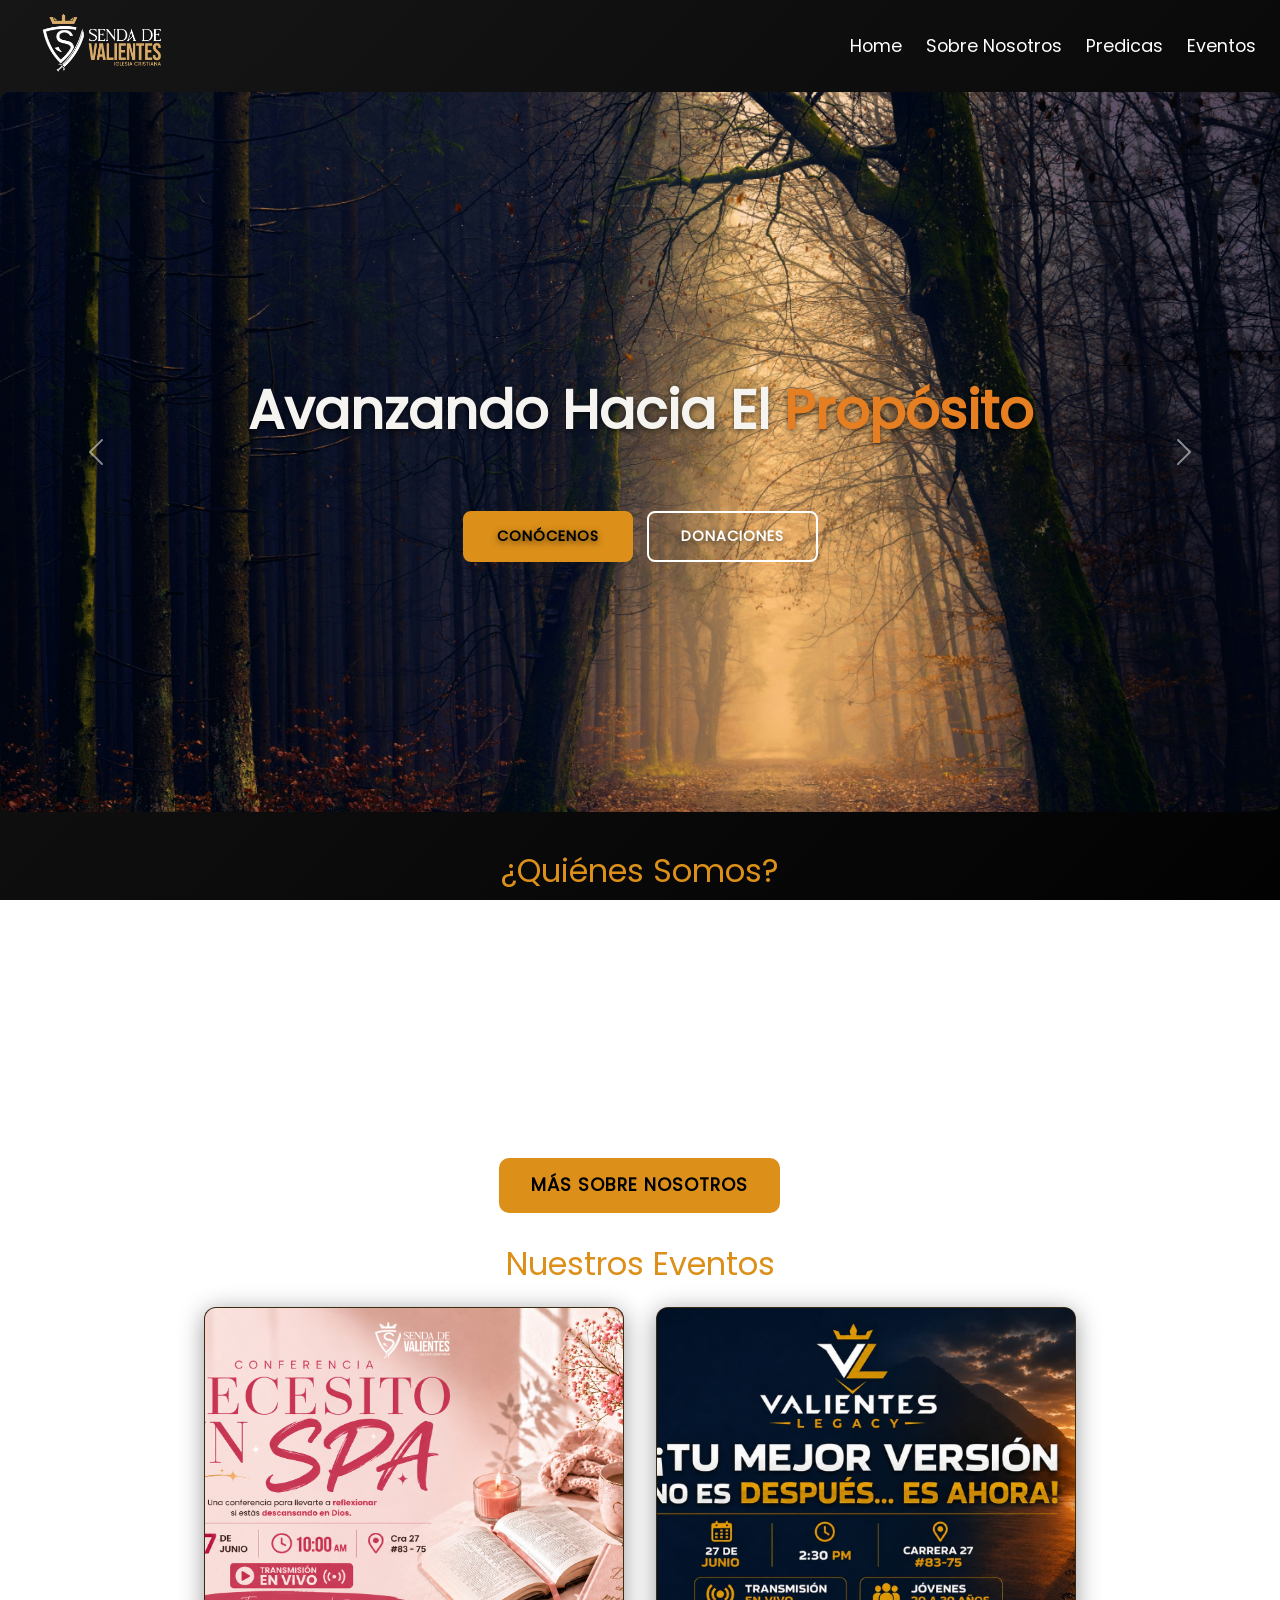
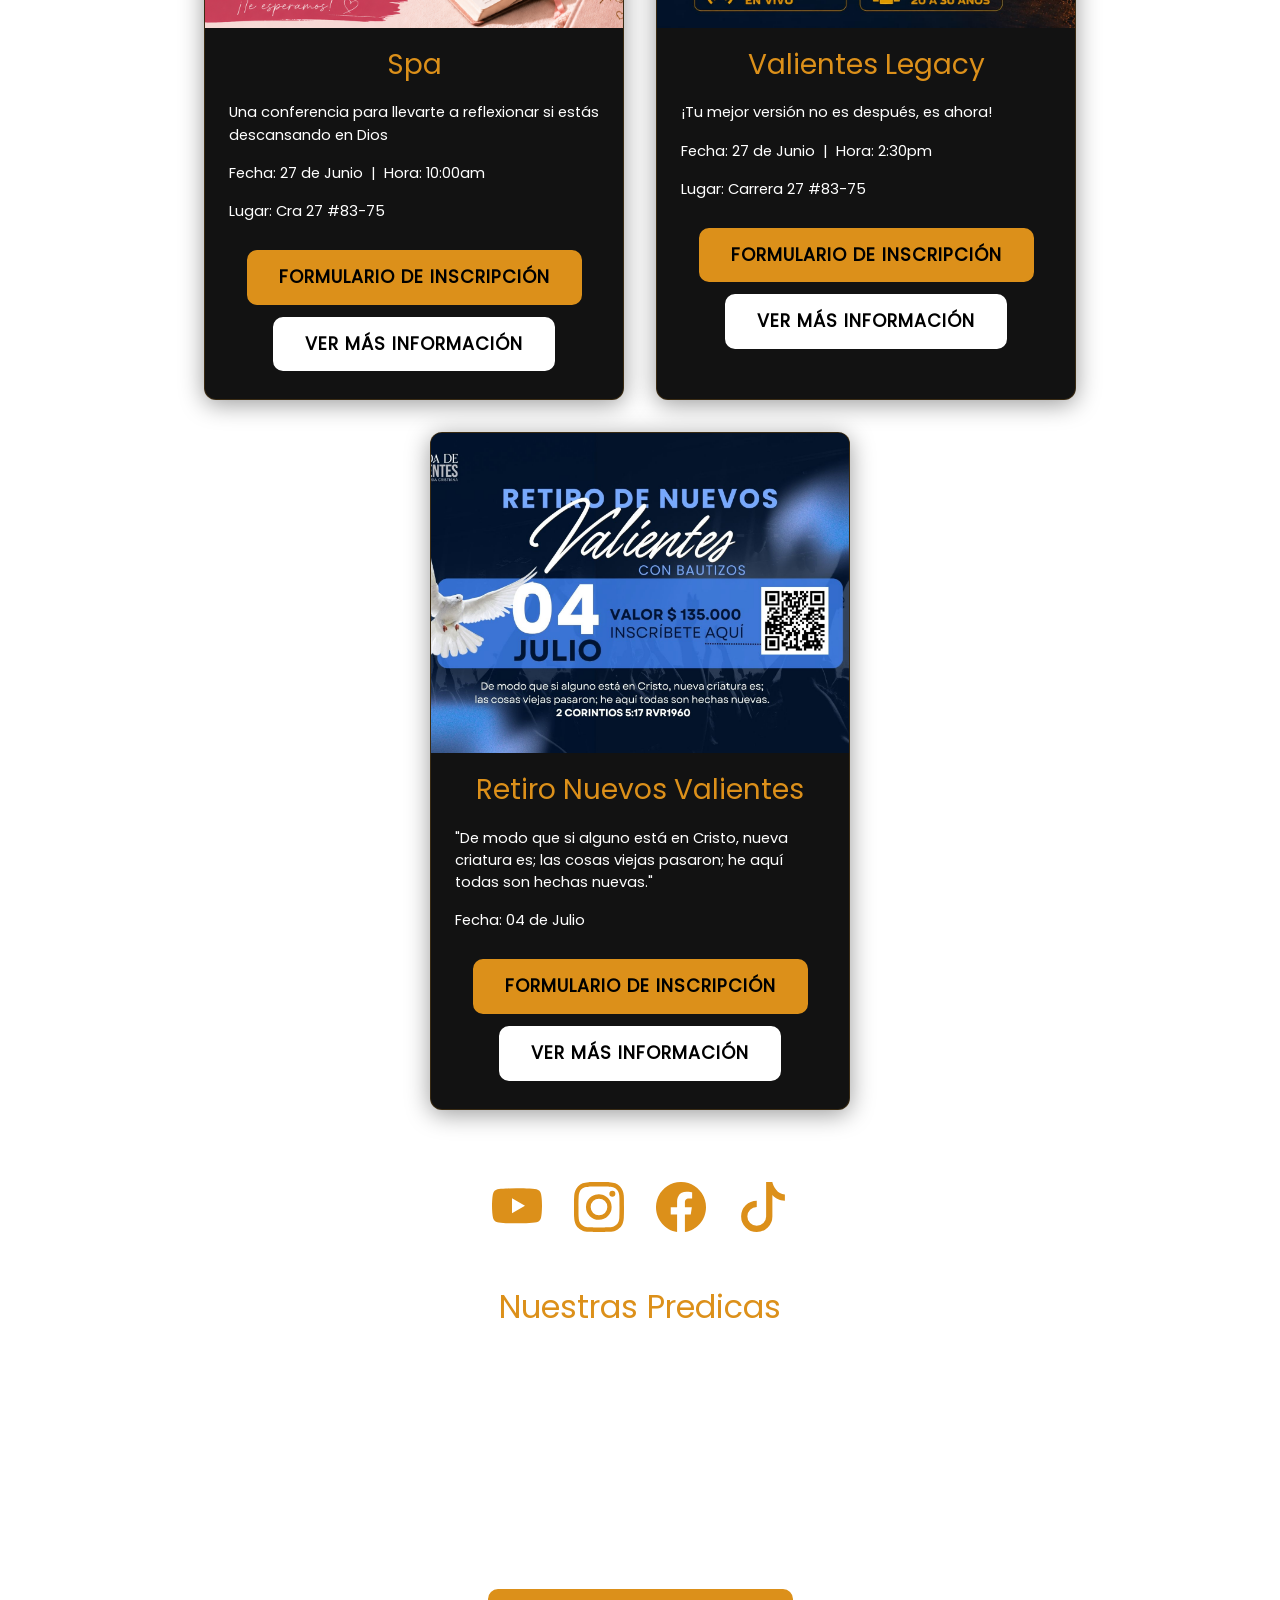
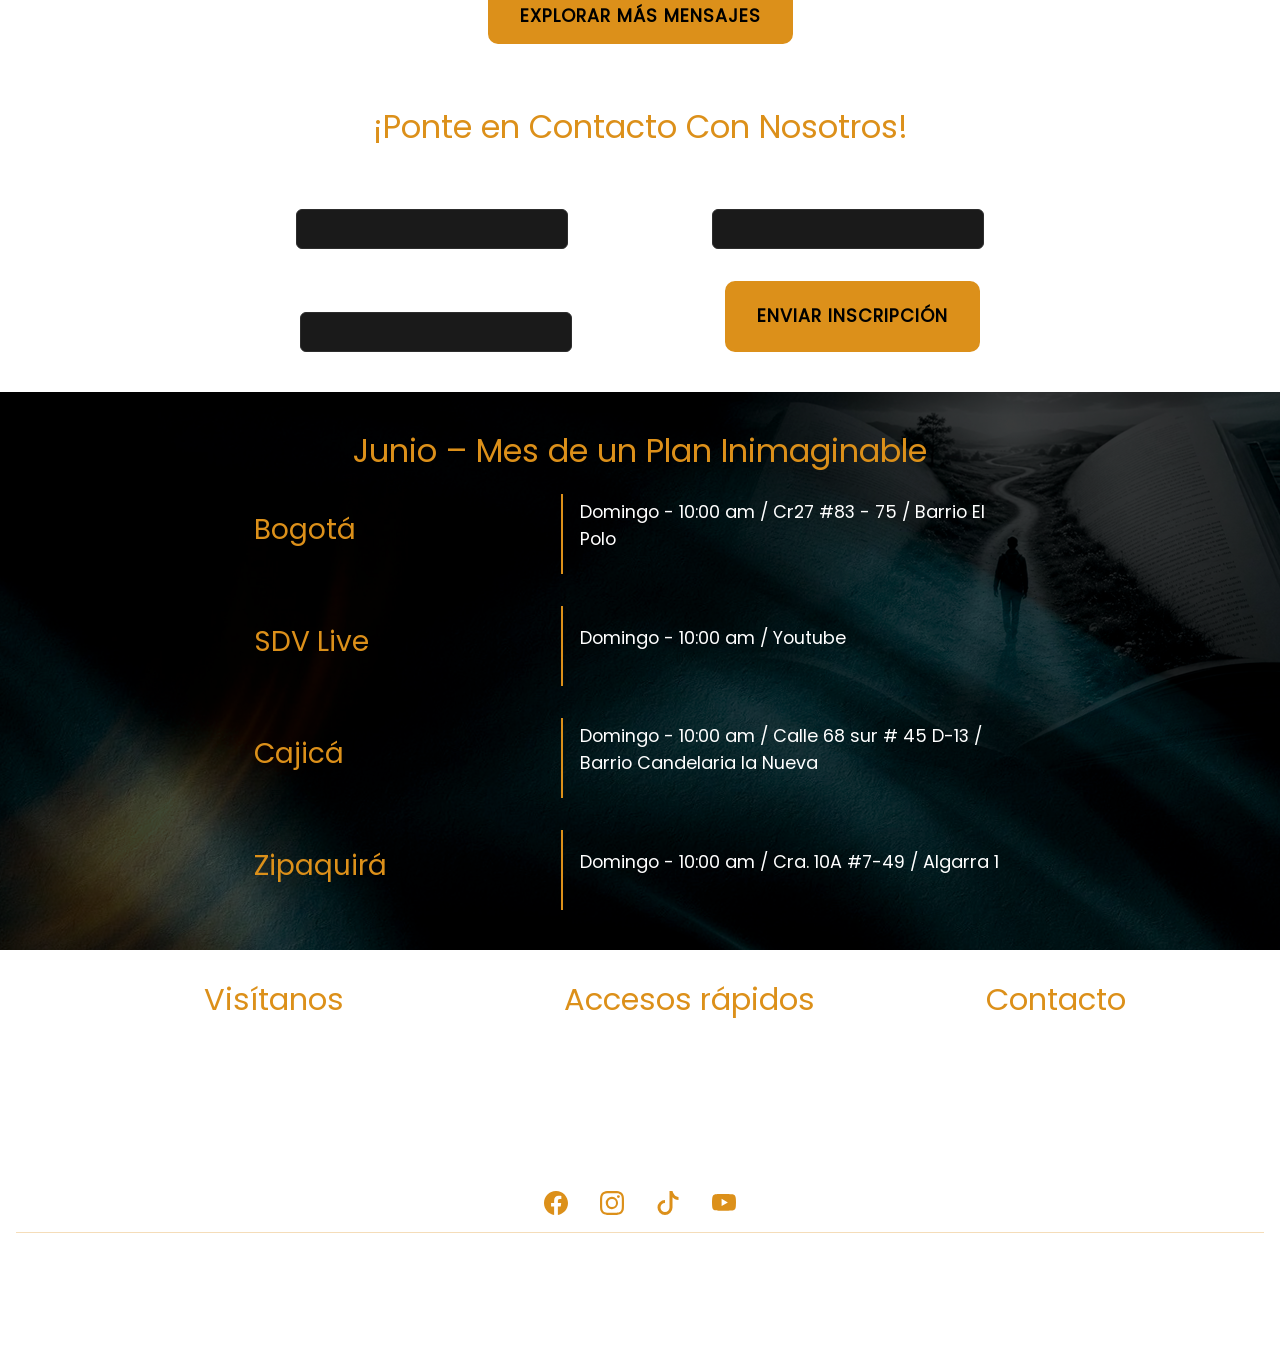
==== commit ff010874: "responsiveness added" ====
--- a/index.html
+++ b/index.html
@@ -1,8 +1,9 @@
 <!doctype html>
-<html lang="en">
+<html lang="es">
   <head>
     <meta charset="UTF-8" />
     <meta name="viewport" content="width=device-width, initial-scale=1.0" />
+    <meta name="description" content="Ministerio Internacional Senda de Valientes – iglesia comprometida con la enseñanza de la Palabra de Dios y la formación integral de las personas." />
     <link
       href="https://cdn.jsdelivr.net/npm/bootstrap@5.3.8/dist/css/bootstrap.min.css"
       rel="stylesheet"
@@ -12,43 +13,51 @@
     <link rel="stylesheet" href="styles/normalize.css" />
     <link rel="stylesheet" href="global.css" />
     <link rel="stylesheet" href="styles/home.css" />
-    <title>Church</title>
+    <title>Senda de Valientes – Inicio</title>
   </head>
   <body>
     <div class="main-container">
       <header class="hero-section">
+        <!-- ===== NAV ===== -->
         <div class="header">
           <div class="logo-container">
-            <img src="images/sendaLogo.png" class="logo" />
-          </div>
-
-          <nav class="nav-container">
-            <div>
-              <ul>
-                <li>
-                  <a href="#" class="special-link">Home</a>
-                </li>
-
-                <li>
-                  <a href="pages/sobre_nosotros.html" class="special-link"
-                    >Sobre Nosotros</a
-                  >
-                </li>
-
-                <li>
-                  <a href="pages/predicas.html" class="special-link"
-                    >Predicas</a
-                  >
-                </li>
-
-                <li>
-                  <a href="pages/eventos.html" class="special-link">Eventos</a>
-                </li>
-              </ul>
-            </div>
+            <a href="#" aria-label="Ir al inicio">
+              <img src="images/sendaLogo.png" class="logo" alt="Logo Senda de Valientes" />
+            </a>
+          </div>
+
+          <!-- Hamburger (mobile only) -->
+          <button
+            class="nav-toggle"
+            id="navToggle"
+            aria-label="Abrir menú"
+            aria-expanded="false"
+            aria-controls="primaryNav"
+          >
+            <span class="hamburger-bar"></span>
+            <span class="hamburger-bar"></span>
+            <span class="hamburger-bar"></span>
+          </button>
+
+          <nav class="nav-container" id="primaryNav" aria-label="Navegación principal">
+            <ul>
+              <li>
+                <a href="#" class="special-link" aria-current="page">Home</a>
+              </li>
+              <li>
+                <a href="pages/sobre_nosotros.html" class="special-link">Sobre Nosotros</a>
+              </li>
+              <li>
+                <a href="pages/predicas.html" class="special-link">Predicas</a>
+              </li>
+              <li>
+                <a href="pages/eventos.html" class="special-link">Eventos</a>
+              </li>
+            </ul>
           </nav>
-        <div/>
-
+        </div>
+
+        <!-- ===== HERO CAROUSEL ===== -->
         <section class="hero-photo">
           <div
             id="carouselExampleAutoplaying"
@@ -57,13 +66,13 @@
           >
             <div class="carousel-inner">
               <div class="carousel-item active">
-                <img src="images/darkBack.jpg" class="d-block w-100" alt="..." />
+                <img src="images/darkBack.jpg" class="d-block w-100" alt="Imagen principal del ministerio" />
               </div>
               <div class="carousel-item">
-                <img src="images/path2.jpg" class="d-block w-100" alt="..." />
+                <img src="images/path2.jpg" class="d-block w-100" alt="Camino de fe" />
               </div>
               <div class="carousel-item">
-                <img src="images/path3.jpg" class="d-block w-100" alt="..." />
+                <img src="images/path3.jpg" class="d-block w-100" alt="Comunidad Senda de Valientes" />
               </div>
             </div>
             <button
@@ -72,11 +81,8 @@
               data-bs-target="#carouselExampleAutoplaying"
               data-bs-slide="prev"
             >
-              <span
-                class="carousel-control-prev-icon"
-                aria-hidden="true"
-              ></span>
-              <span class="visually-hidden">Previous</span>
+              <span class="carousel-control-prev-icon" aria-hidden="true"></span>
+              <span class="visually-hidden">Anterior</span>
             </button>
             <button
               class="carousel-control-next"
@@ -84,32 +90,29 @@
               data-bs-target="#carouselExampleAutoplaying"
               data-bs-slide="next"
             >
-              <span
-                class="carousel-control-next-icon"
-                aria-hidden="true"
-              ></span>
-              <span class="visually-hidden">Next</span>
+              <span class="carousel-control-next-icon" aria-hidden="true"></span>
+              <span class="visually-hidden">Siguiente</span>
             </button>
           </div>
 
           <div class="hero-text">
             <h1>Avanzando Hacia El <strong>Propósito</strong></h1>
             <div class="hero-buttons">
-              <a href="#" class="btn-hero hero-primary">Conócenos</a>
-              <a href="#" class="btn-hero hero-secondary">Donaciones</a>
-            </div>
-          </div>
-        <section/>
-      </div>
+              <a href="pages/sobre_nosotros.html" class="btn-hero hero-primary">Conócenos</a>
+              <a href="#contact-form" class="btn-hero hero-secondary">Donaciones</a>
+            </div>
+          </div>
+        </section>
+      </header>
 
       <main>
-
-        <section class="about-us">
+        <!-- ===== QUIÉNES SOMOS ===== -->
+        <section class="about-us" aria-labelledby="about-heading">
           <div class="about-us-container">
             <div>
-              <h1>¿Quiénes Somos?</h1>
-            </div>
-  
+              <h2 id="about-heading">¿Quiénes Somos?</h2>
+            </div>
+
             <div class="about-us-content">
               <div class="about-text-wrapper">
                 <p>
@@ -124,175 +127,140 @@
                   formando discípulos que impactan su entorno a través de los
                   principios bíblicos y la voluntad de Dios.
                 </p>
-                <a href="pages/sobre_nosotros.html" class="event-button"
-                  >Más Sobre Nosotros</a
-                >
-              </div>
-            </div>
-          </div>
-        </section>
-
-        <section class="events-section">
+
+                <div class="about-button">
+                  <a href="pages/sobre_nosotros.html" class="event-button">Más Sobre Nosotros</a>
+                </div>
+              </div>
+            </div>
+          </div>
+        </section>
+
+        <!-- ===== EVENTOS ===== -->
+        <section class="events-section" aria-labelledby="events-heading">
           <div>
-            <h1>Nuestros Eventos</h1>
-          </div>
-  
+            <h2 id="events-heading">Nuestros Eventos</h2>
+          </div>
+
           <div class="events-container">
+        
             <div class="event-card">
+             
+              <div class="event-image" role="button" tabindex="0" aria-label="Ver imagen Spa en tamaño completo">
+                <img src="images/events/spa.png" alt="Evento Spa – conferencia de descanso en Dios" class="event-pic" data-lightbox="images/events/spa.png" data-lightbox-alt="Evento Spa" />
+              </div>
               <div class="event-info">
                 <div class="card-title">
-                  <h5>Tarde de cine</h5>
-                </div>
-  
-                <div class="event-image">
-                  <img src="images/eventoCine.jpeg" alt="" class="event-pic" />
-                </div>
-  
+                  <h3>Spa</h3>
+                </div>
                 <div class="card-text-wrapper">
-                  <p>
-                    Para Adolecentes, Jóvenes y Jóvenes Adultos Entrada Gratuita
-                  </p>
-  
-                  <p>Fecha: Sábado 6 de Junio</p>
-                </div>
-  
-                <a href="" class="event-button"> Formulario de inscripción </a>
-  
-                <a href="" class="more-event">Ver Más Información</a>
-              </div>
-            </div>
-  
+                  <p>Una conferencia para llevarte a reflexionar si estás descansando en Dios</p>
+                  <p>Fecha: 27 de Junio &nbsp;|&nbsp; Hora: 10:00am</p>
+                  <p>Lugar: Cra 27 #83-75</p>
+                </div>
+                <a href="pages/eventos.html" class="event-button">Formulario de inscripción</a>
+                <a href="pages/eventos.html" class="more-event">Ver Más Información</a>
+              </div>
+            </div>
+
+            
             <div class="event-card">
+              <div class="event-image" role="button" tabindex="0" aria-label="Ver imagen Valientes Legacy en tamaño completo">
+                <img src="images/events/valientesLegacy.jpeg" alt="Evento Valientes Legacy" class="event-pic" data-lightbox="images/events/valientesLegacy.jpeg" data-lightbox-alt="Valientes Legacy" />
+              </div>
               <div class="event-info">
                 <div class="card-title">
-                  <h5>Conferencia Mentalidad Empresarial</h5>
-                </div>
-  
-                <div class="event-image">
-                  <img src="images/evento2.jpeg" alt="" class="event-pic" />
-                </div>
-  
+                  <h3>Valientes Legacy</h3>
+                </div>
                 <div class="card-text-wrapper">
-                  <p>Conferencia para Empresarios De 3pm - 5pm</p>
-  
-                  <p>Fecha: 23 de Mayo</p>
-                </div>
-  
-                <a href="" class="event-button"> Formulario de inscripción </a>
-                <a href="" class="more-event">Ver Más Información</a>
-              </div>
-            </div>
-  
+                  <p>¡Tu mejor versión no es después, es ahora!</p>
+                  <p>Fecha: 27 de Junio &nbsp;|&nbsp; Hora: 2:30pm</p>
+                  <p>Lugar: Carrera 27 #83-75</p>
+                </div>
+                <a href="pages/eventos.html" class="event-button">Formulario de inscripción</a>
+                <a href="pages/eventos.html" class="more-event">Ver Más Información</a>
+              </div>
+            </div>
+
+           
             <div class="event-card">
+              <div class="event-image" role="button" tabindex="0" aria-label="Ver imagen Retiro Nuevos Valientes en tamaño completo">
+                <img src="images/events/retiroNuevosValientes.jpeg" alt="Retiro Nuevos Valientes" class="event-pic" data-lightbox="images/events/retiroNuevosValientes.jpeg" data-lightbox-alt="Retiro Nuevos Valientes" />
+              </div>
               <div class="event-info">
                 <div class="card-title">
-                  <h5>Ayuno Congregacional</h5>
-                </div>
-  
-                <div class="event-image">
-                  <img src="images/evento3.jpeg" alt="" class="event-pic" />
-                </div>
-  
+                  <h3>Retiro Nuevos Valientes</h3>
+                </div>
                 <div class="card-text-wrapper">
-                  <p>Sede de Bogotá 9:00am, Te Esperamos</p>
-  
-                  <p>Fecha: 06 de Junio</p>
-                </div>
-  
-                <a href="" class="event-button"> Formulario de inscripción </a>
-                <a href="" class="more-event">Ver Más Información</a>
-              </div>
-            </div>
-          </div>
-        </section>
-        <section class="socials-section">
+                  <p>"De modo que si alguno está en Cristo, nueva criatura es; las cosas viejas pasaron; he aquí todas son hechas nuevas."</p>
+                  <p>Fecha: 04 de Julio</p>
+                </div>
+                <a href="pages/eventos.html" class="event-button">Formulario de inscripción</a>
+                <a href="pages/eventos.html" class="more-event">Ver Más Información</a>
+              </div>
+            </div>
+          </div>
+
+
+        </section>
+
+        <!-- ===== REDES SOCIALES ===== -->
+        <section class="socials-section" aria-label="Redes sociales">
           <div class="social-container">
-            <div class="logo-container">
-              <a href="https://www.youtube.com/@sendadevalientes" target="_blank">
-                <img src="images/svgs/youtube.svg" class="logo-social" />
+            <div class="social-icons-row">
+              <a href="https://www.youtube.com/@sendadevalientes" target="_blank" rel="noopener noreferrer" aria-label="YouTube">
+                <img src="images/svgs/youtube.svg" class="logo-social" alt="YouTube" />
               </a>
-  
-              <a
-                href="https://www.instagram.com/sendadevalientes/"
-                target="_blank"
-              >
-                <img src="images/svgs/instagram.svg" class="logo-social" />
+
+              <a href="https://www.instagram.com/sendadevalientes/" target="_blank" rel="noopener noreferrer" aria-label="Instagram">
+                <img src="images/svgs/instagram.svg" class="logo-social" alt="Instagram" />
               </a>
-  
-              <a
-                href="https://www.facebook.com/p/Senda-de-Valientes-100089714483635/"
-                target="_blank"
-              >
-                <img src="images/svgs/facebook.svg" class="logo-social" />
+
+              <a href="https://www.facebook.com/p/Senda-de-Valientes-100089714483635/" target="_blank" rel="noopener noreferrer" aria-label="Facebook">
+                <img src="images/svgs/facebook.svg" class="logo-social" alt="Facebook" />
               </a>
-  
-              <a
-                href="https://www.tiktok.com/@sendadevalientessdv"
-                target="_blank"
-              >
-                <img src="images/svgs/tiktok.svg" class="logo-social" />
+
+              <a href="https://www.tiktok.com/@sendadevalientessdv" target="_blank" rel="noopener noreferrer" aria-label="TikTok">
+                <img src="images/svgs/tiktok.svg" class="logo-social" alt="TikTok" />
               </a>
             </div>
           </div>
         </section>
 
-        <section class="predicas-section">
-          <h1>Nuestras Predicas</h1>
+        <!-- ===== PREDICAS ===== -->
+        <section class="predicas-section" aria-labelledby="predicas-heading">
+          <h2 id="predicas-heading">Nuestras Predicas</h2>
           <div class="video-container">
             <div>
               <iframe
                 src="https://www.youtube.com/embed/HxkkcbWIoSc?si=vTKIcCaw6Gpnii5k"
-                title="YouTube video player"
+                title="Predica: Viene Algo Grande"
                 frameborder="0"
-                allow="
-                  accelerometer;
-                  autoplay;
-                  clipboard-write;
-                  encrypted-media;
-                  gyroscope;
-                  picture-in-picture;
-                  web-share;
-                "
+                allow="accelerometer; autoplay; clipboard-write; encrypted-media; gyroscope; picture-in-picture; web-share"
                 referrerpolicy="strict-origin-when-cross-origin"
                 allowfullscreen
                 class="video"
               ></iframe>
             </div>
-  
+
             <div>
               <iframe
                 src="https://www.youtube.com/embed/QdNHDCfDGS0?si=m-abloR7R2ixWC7z"
-                title="YouTube video player"
+                title="Predica: La Iglesia Trascendente"
                 frameborder="0"
-                allow="
-                  accelerometer;
-                  autoplay;
-                  clipboard-write;
-                  encrypted-media;
-                  gyroscope;
-                  picture-in-picture;
-                  web-share;
-                "
+                allow="accelerometer; autoplay; clipboard-write; encrypted-media; gyroscope; picture-in-picture; web-share"
                 referrerpolicy="strict-origin-when-cross-origin"
                 allowfullscreen
                 class="video"
               ></iframe>
             </div>
-  
+
             <div>
               <iframe
                 src="https://www.youtube.com/embed/4djDB-iUV3Q?si=QD5-qne9eadbqaRX"
-                title="YouTube video player"
+                title="Predica: Una Iglesia de Poder"
                 frameborder="0"
-                allow="
-                  accelerometer;
-                  autoplay;
-                  clipboard-write;
-                  encrypted-media;
-                  gyroscope;
-                  picture-in-picture;
-                  web-share;
-                "
+                allow="accelerometer; autoplay; clipboard-write; encrypted-media; gyroscope; picture-in-picture; web-share"
                 referrerpolicy="strict-origin-when-cross-origin"
                 allowfullscreen
                 class="video"
@@ -300,196 +268,236 @@
             </div>
           </div>
           <div class="predicas-button-container">
-            <a class="event-button" href="pages/predicas.html"
-              >Explorar más mensajes</a
-              >
-            </div>
-          </section>
-          <section class="form-escuela">
-            <div class="escuela-title">
-              <h2>Inscripción: Escuela De Propósito</h2>
-            </div>
-    
-            <div class="form-container">
-              <form action="" method="post">
+            <a class="event-button" href="pages/predicas.html">Explorar más mensajes</a>
+          </div>
+        </section>
+
+        <!-- ===== FORMULARIO DE CONTACTO ===== -->
+        <section class="form-escuela" id="contact-form" aria-labelledby="form-heading">
+          <div class="escuela-title">
+            <h2 id="form-heading">¡Ponte en Contacto Con Nosotros!</h2>
+          </div>
+
+          <div class="form-container">
+            <form action="" method="post" novalidate>
+              <div>
+                <label for="nombreApellido">Nombre y Apellido:</label>
+                <input
+                  type="text"
+                  name="nombreYapellido"
+                  id="nombreApellido"
+                  autocomplete="name"
+                  required
+                />
+              </div>
+
+              <div>
+                <label for="celular">Celular:</label>
+                <input type="tel" name="cell" id="celular" autocomplete="tel" required />
+              </div>
+
+              <div>
+                <label for="correo">Correo:</label>
+                <input type="email" name="mail" id="correo" autocomplete="email" required />
+              </div>
+              <button type="submit" class="event-button">Enviar Inscripción</button>
+            </form>
+          </div>
+        </section>
+
+        <!-- ===== HORARIOS (PARALLAX) ===== -->
+        <section class="paralax-gathering" aria-labelledby="schedule-heading">
+          <div class="paralax-overlay">
+            <div class="paralax-content">
+              <h2 id="schedule-heading">Junio – Mes de un Plan Inimaginable</h2>
+              <div class="paralax-text">
+                <div class="squedules-container">
+                  <div class="squedule">
+                    <div class="squedule-title">
+                      <h3>Bogotá</h3>
+                    </div>
+                    <div class="squedule-text">
+                      <p>Domingo - 10:00 am / Cr27 #83 - 75 / Barrio El Polo</p>
+                    </div>
+                  </div>
+
+                  <div class="squedule">
+                    <div class="squedule-title">
+                      <h3>SDV Live</h3>
+                    </div>
+                    <div class="squedule-text">
+                      <p>Domingo - 10:00 am / Youtube</p>
+                    </div>
+                  </div>
+
+                  <div class="squedule">
+                    <div class="squedule-title">
+                      <h3>Cajicá</h3>
+                    </div>
+                    <div class="squedule-text">
+                      <p>Domingo - 10:00 am / Calle 68 sur # 45 D-13 / Barrio Candelaria la Nueva</p>
+                    </div>
+                  </div>
+
+                  <div class="squedule">
+                    <div class="squedule-title">
+                      <h3>Zipaquirá</h3>
+                    </div>
+                    <div class="squedule-text">
+                      <p>Domingo - 10:00 am / Cra. 10A #7-49 / Algarra 1</p>
+                    </div>
+                  </div>
+                </div>
+              </div>
+            </div>
+          </div>
+        </section>
+
+        <!-- ===== FOOTER ===== -->
+        <footer>
+          <div class="paralax-gathering">
+            <div class="footer-container">
+              <div class="footer-content">
+                <div class="footer-item">
+                  <h2>Visítanos</h2>
+                  <div>
+                    <p>
+                      Bogotá – Polo: Cra 27 # 83-75 <br />
+                      Bogotá – Ciudad Bolivar: Calle 68 sur # 45D – 13 <br />
+                      Cajicá: Calle 3 # 2-53 Piso 2 <br />
+                      Zipaquirá: Cra. 10A #7-49
+                    </p>
+                  </div>
+                </div>
+
+                <div class="footer-item">
+                  <h2>Accesos rápidos</h2>
+                  <nav aria-label="Accesos rápidos del footer">
+                    <div>
+                      <a href="#" class="special-link">Home</a>
+                    </div>
+                    <div>
+                      <a href="pages/sobre_nosotros.html" class="special-link">Sobre Nosotros</a>
+                    </div>
+                    <div>
+                      <a href="pages/predicas.html" class="special-link">Predicas</a>
+                    </div>
+                    <div>
+                      <a href="pages/eventos.html" class="special-link">Eventos</a>
+                    </div>
+                  </nav>
+                </div>
+
+                <div class="footer-item">
+                  <h2>Contacto</h2>
+                  <p>Email: sendadevalientes@gmail.com</p>
+                  <p>Número: +57 3014242071</p>
+                </div>
+              </div>
+
+              <div class="icons-footer">
                 <div>
-                  <label for="nombreApellido">Nombre Y Apellido:</label>
-                  <input
-                    type="text"
-                    name="nombreYapellido"
-                    id="nombreApellido"
-                    required
-                  />
-                </div>
-    
+                  <a href="https://www.facebook.com/p/Senda-de-Valientes-100089714483635/" target="_blank" rel="noopener noreferrer" aria-label="Facebook">
+                    <img src="images/svgs/facebook_footer.svg" alt="Facebook" class="footer-icon" />
+                  </a>
+                </div>
+
                 <div>
-                  <label for="celular">Celular:</label>
-                  <input type="tel" name="cell" id="celular" required />
-                </div>
-    
+                  <a href="https://www.instagram.com/sendadevalientes/" target="_blank" rel="noopener noreferrer" aria-label="Instagram">
+                    <img src="images/svgs/instagram_footer.svg" alt="Instagram" class="footer-icon" />
+                  </a>
+                </div>
+
                 <div>
-                  <label for="correo">Correo:</label>
-                  <input type="email" name="mail" id="correo" required />
-                </div>
-                <button type="submit" class="event-button">
-                  Enviar Inscripción
-                </button>
-              </form>
-            </div>
-          </section>
-          <section class="paralax-gathering">
-            <div class="paralax-overlay">
-              <div class="paralax-content">
-                <h1>Junio Mes de un Plan Inimaginable</h1>
-                <div class="paralax-text">
-                  <div class="squedules-container">
-                    <div class="squedule">
-                      <div class="squedule-title">
-                        <h3>Bogotá</h3>
-                      </div>
-    
-                      <div class="squedule-text">
-                        <p>Domingo - 10:00 am / Cr27 #83 - 75 / Barrio El Polo</p>
-                      </div>
-                    </div>
-    
-                    <div class="squedule">
-                      <div class="squedule-title">
-                        <h3>SDV Live</h3>
-                      </div>
-    
-                      <div class="squedule-text">
-                        <p>Domingo - 10:00 am / Youtube</p>
-                      </div>
-                    </div>
-    
-                    <div class="squedule">
-                      <div class="squedule-title">
-                        <h3>Cajicá</h3>
-                      </div>
-    
-                      <div class="squedule-text">
-                        <p>
-                          Domingo - 10:00 am / Calle 68 sur # 45 D-13 / Barrio
-                          Candelaria la Nueva
-                        </p>
-                      </div>
-                    </div>
-    
-                    <div class="squedule">
-                      <div class="squedule-title">
-                        <h3>Zipaquirá</h3>
-                      </div>
-    
-                      <div class="squedule-text">
-                        <p>Domingo - 10:00 am / Cra. 10A #7-49 / Algarra 1</p>
-                      </div>
-                    </div>
-                  </div>
-                </div>
-              </div>
-            </div>
-          </section>
-          
-          <footer>
-            <div class="paralax-gathering">
-              <div class="footer-container">
-                <div class="footer-content">
-                  <div class="footer-item">
-                    <h2>Visítanos</h2>
-                    <div>
-                      <p>
-                        Bogotá – Polo: Cra 27 # 83-75 <br />
-                        Bogotá – Ciudad Bolivar: Calle 68 sur # 45D – 13 <br />
-                        Cajicá: Calle 3 # 2-53 Piso 2 <br />
-                      </p>
-                    </div>
-                  </div>
-    
-                  <div class="footer-item">
-                    <h2>Accesos rápidos</h2>
-                    <div>
-                      <div>
-                        <a href="#" class="special-link">Home</a>
-                      </div>
-    
-                      <div>
-                        <a href="#" class="special-link">Sobre Nosotros</a>
-                      </div>
-    
-                      <div>
-                        <a href="#" class="special-link">Predicas</a>
-                      </div>
-    
-                      <div>
-                        <a href="#" class="special-link">Eventos</a>
-                      </div>
-                    </div>
-                  </div>
-    
-                  <div class="footer-item">
-                    <h2>Contacto</h2>
-                    <p>Email: sendadevalientes@gmail.com</p>
-                    <p>Número:+57 123434325</p>
-                  </div>
-                </div>
-    
-                <div class="icons-footer">
-                  <div>
-                    <a href="">
-                      <img
-                        src="../images/svgs/facebook_footer.svg"
-                        alt=""
-                        class="footer-icon"
-                      />
-                    </a>
-                  </div>
-    
-                  <div>
-                    <a href="">
-                      <img
-                        src="../images/svgs/instagram_footer.svg"
-                        alt=""
-                        class="footer-icon"
-                      />
-                    </a>
-                  </div>
-    
-                  <div>
-                    <a href="">
-                      <img
-                        src="../images/svgs/tiktok_footer.svg"
-                        alt=""
-                        class="footer-icon"
-                      />
-                    </a>
-
-                  </div>
-    
-                  <div>
-                    <a href="">
-                      <img
-                        src="../images/svgs/youtube_footer.svg"
-                        alt=""
-                        class="footer-icon"
-                      />
-                    </a>
-                  </div>
-                </div>
-                <hr />
+                  <a href="https://www.tiktok.com/@sendadevalientessdv" target="_blank" rel="noopener noreferrer" aria-label="TikTok">
+                    <img src="images/svgs/tiktok_footer.svg" alt="TikTok" class="footer-icon" />
+                  </a>
+                </div>
+
                 <div>
-                  <p>© 2026 Senda de Valientes. Todos los derechos reservados</p>
-                </div>
-              </div>
-            </div>
-          </footer>
+                  <a href="https://www.youtube.com/@sendadevalientes" target="_blank" rel="noopener noreferrer" aria-label="YouTube">
+                    <img src="images/svgs/youtube_footer.svg" alt="YouTube" class="footer-icon" />
+                  </a>
+                </div>
+              </div>
+              <hr />
+              <div>
+                <p>© 2026 Senda de Valientes. Todos los derechos reservados</p>
+              </div>
+            </div>
+          </div>
+        </footer>
       </main>
-
     </div>
+
     <script
       src="https://cdn.jsdelivr.net/npm/bootstrap@5.3.8/dist/js/bootstrap.bundle.min.js"
       integrity="sha384-FKyoEForCGlyvwx9Hj09JcYn3nv7wiPVlz7YYwJrWVcXK/BmnVDxM+D2scQbITxI"
       crossorigin="anonymous"
     ></script>
+
+    <!-- ===== LIGHTBOX MODAL ===== -->
+    <div class="lightbox-overlay" id="lightbox" role="dialog" aria-modal="true" aria-label="Vista previa de imagen">
+      <button class="lightbox-close" id="lightboxClose" aria-label="Cerrar vista previa">&times;</button>
+      <img class="lightbox-img" id="lightboxImg" src="" alt="" />
+    </div>
+
+    <script>
+    
+      const navToggle = document.getElementById('navToggle');
+      const primaryNav = document.getElementById('primaryNav');
+      navToggle.addEventListener('click', () => {
+        const isOpen = primaryNav.classList.toggle('nav-open');
+        navToggle.setAttribute('aria-expanded', isOpen);
+        navToggle.setAttribute('aria-label', isOpen ? 'Cerrar menú' : 'Abrir menú');
+      });
+
+   
+      const lightbox    = document.getElementById('lightbox');
+      const lightboxImg = document.getElementById('lightboxImg');
+      const lbClose     = document.getElementById('lightboxClose');
+
+      function openLightbox(src, alt) {
+        lightboxImg.src = src;
+        lightboxImg.alt = alt || '';
+        lightbox.classList.add('active');
+        document.body.style.overflow = 'hidden';
+      }
+
+      function closeLightbox() {
+        lightbox.classList.remove('active');
+        document.body.style.overflow = '';
+    
+        setTimeout(() => { lightboxImg.src = ''; }, 250);
+      }
+
+      
+      document.querySelectorAll('[data-lightbox]').forEach(img => {
+        img.addEventListener('click', (e) => {
+          e.stopPropagation();
+          openLightbox(img.dataset.lightbox, img.dataset.lightboxAlt);
+        });
+      });
+
+ 
+      document.querySelectorAll('.event-image[role="button"]').forEach(wrap => {
+        wrap.addEventListener('keydown', (e) => {
+          if (e.key === 'Enter' || e.key === ' ') {
+            e.preventDefault();
+            const img = wrap.querySelector('[data-lightbox]');
+            if (img) openLightbox(img.dataset.lightbox, img.dataset.lightboxAlt);
+          }
+        });
+      });
+
+
+      lbClose.addEventListener('click', closeLightbox);
+      lightbox.addEventListener('click', (e) => {
+        if (e.target === lightbox) closeLightbox();
+      });
+      document.addEventListener('keydown', (e) => {
+        if (e.key === 'Escape') closeLightbox();
+      });
+    </script>
   </body>
 </html>
--- a/global.css
+++ b/global.css
@@ -1,208 +1,252 @@
-*{
-    padding: 0;
-    margin: 0;
-    box-sizing: border-box;
-}
-
-
-:root{
-
-    --step--3: clamp(0.5277rem, 0.5933rem + -0.0728vw, 0.5787rem);
-    --step--2: clamp(0.6944rem, 0.6919rem + 0.0129vw, 0.7035rem);
-    --step--1: clamp(0.8333rem, 0.8035rem + 0.1491vw, 0.9377rem);
-    --step-0: clamp(1rem, 0.9643rem + 0.1786vw, 1.125rem);
-    --step-1: clamp(1.2rem, 1.1144rem + 0.428vw, 1.4996rem);
-    --step-2: clamp(1.44rem, 1.2803rem + 0.7986vw, 1.999rem);
-    --step-3: clamp(1.728rem, 1.4604rem + 1.3381vw, 2.6647rem);
-    --step-4: clamp(2.0736rem, 1.6512rem + 2.112vw, 3.552rem);
-    --step-5: clamp(2.4883rem, 1.8465rem + 3.2093vw, 4.7348rem);
-
-
-    --white:#FFFFFF;
-    --golden:#DC901A;
-    --pure-black:#000000;
-    --soft-font:#F5F4F0;
-}
-
+/* =============================================
+   RESET
+   ============================================= */
+*,
+*::before,
+*::after {
+  padding: 0;
+  margin: 0;
+  box-sizing: border-box;
+}
+
+/* =============================================
+   DESIGN TOKENS
+   ============================================= */
+:root {
+  /* Fluid type scale */
+  --step--3: clamp(0.5277rem, 0.5933rem + -0.0728vw, 0.5787rem);
+  --step--2: clamp(0.6944rem, 0.6919rem + 0.0129vw, 0.7035rem);
+  --step--1: clamp(0.8333rem, 0.8035rem + 0.1491vw, 0.9377rem);
+  --step-0:  clamp(1rem,      0.9643rem + 0.1786vw,  1.125rem);
+  --step-1:  clamp(1.2rem,    1.1144rem + 0.428vw,   1.4996rem);
+  --step-2:  clamp(1.44rem,   1.2803rem + 0.7986vw,  1.999rem);
+  --step-3:  clamp(1.728rem,  1.4604rem + 1.3381vw,  2.6647rem);
+  --step-4:  clamp(2.0736rem, 1.6512rem + 2.112vw,   3.552rem);
+  --step-5:  clamp(2.4883rem, 1.8465rem + 3.2093vw,  4.7348rem);
+
+  /* Colours */
+  --white:      #FFFFFF;
+  --golden:     #DC901A;
+  --pure-black: #000000;
+  --soft-font:  #F5F4F0;
+}
+
+/* =============================================
+   FONT
+   ============================================= */
 @font-face {
-    font-family: 'Poppins';
-    src: url('fonts/Poppins/Poppins-Regular.woff2') format('woff2'),
-        url('fonts/Poppins/Poppins-Regular.woff') format('woff');
-    font-weight: normal;
-    font-style: normal;
-    font-display: swap;
-}
-
-body{
+  font-family: 'Poppins';
+  src: url('fonts/Poppins/Poppins-Regular.woff2') format('woff2'),
+       url('fonts/Poppins/Poppins-Regular.woff')  format('woff');
+  font-weight: normal;
+  font-style:  normal;
+  font-display: swap;
+}
+
+/* =============================================
+   BASE
+   ============================================= */
+body {
+  display: flex;
+  flex-direction: column;
+  min-height: 100vh;
+  font-family: 'Poppins', sans-serif;
+  font-size: var(--step-0);
+  background: linear-gradient(135deg, #161616 0%, #020202 100%) fixed;
+  color: var(--white);
+}
+
+h1 { font-size: var(--step-4); }
+
+.main-container { flex: 1; }
+
+/* =============================================
+   HEADER / NAV
+   ============================================= */
+.header {
+  display: flex;
+  align-items: center;
+  justify-content: space-between;
+  flex-wrap: wrap;
+  padding: 0.5rem 1.5rem;
+  background-color: transparent;
+  position: relative;
+}
+
+.logo {
+  display: block;
+  width: 160px;
+}
+
+/* -- Nav links -- */
+ul {
+  list-style: none;
+  margin: 0;
+  padding: 0;
+  display: flex;
+  gap: 1.5rem;
+}
+
+.special-link {
+  color: var(--white);
+  text-decoration: none;
+  font-size: var(--step-0);
+  transition: color 0.25s ease;
+}
+
+.special-link:hover {
+  color: var(--golden);
+  text-decoration: underline;
+  border-radius: 0.5rem;
+}
+
+/* -- Hamburger button -- */
+.nav-toggle {
+  display: none;
+  flex-direction: column;
+  justify-content: center;
+  gap: 5px;
+  background: transparent;
+  border: none;
+  cursor: pointer;
+  padding: 0.4rem;
+  z-index: 100;
+}
+
+.hamburger-bar {
+  display: block;
+  width: 26px;
+  height: 3px;
+  background: var(--white);
+  border-radius: 3px;
+  transition: transform 0.3s ease, opacity 0.3s ease;
+}
+
+/* -- Mobile nav -- */
+@media (max-width: 767px) {
+  .nav-toggle {
     display: flex;
+  }
+
+  .nav-container {
+    display: none;
+    width: 100%;
+    order: 3;
+    padding: 1rem 0;
+  }
+
+  .nav-container.nav-open {
+    display: block;
+  }
+
+  .nav-container ul {
     flex-direction: column;
-    min-height: 100vh;
-    font-family: "Poppins",sans-serif;
-    font-size: var(--step-0);
-    background: linear-gradient(135deg, #161616 0%, #020202 100%) fixed;
-    color:var(--white);
-}
-
-h1{
-    font-size: var(--step-4);
-}
-
-.main-container{
-    flex: 1;
-}
-
-
-
-.nav-container{
-    transform: translateY(1px) ;
-}
-
-.header{
-    display: flex;
-    align-items: center;
-    justify-content: space-around;
-    flex-wrap: wrap;
-    background-color: transparent;
-}
-
-.logo{
-    display: block;
-    width: 200px;
-    
-}
-
-
-
-ul{
-    
-    list-style: none;
-    margin: 0;
-    padding: 0;
-    display: flex;
-    gap: 1.5rem;
-}
-
-.special-link{  
-    
-    color: var(--white);
-    text-decoration: none;
-    font-size: var(--step-0);
-    transition: color 0.25s ease;
-}
-
-.special-link:hover{
-    color: var(--golden);
-    text-decoration: underline;
-    text-decoration: underline;
-    border-radius: 0.5rem;
-}
-
-
-
-
-.title-section{
-    margin-bottom: 2.5rem;
-}
-
-.title-section::before{
-    background: rgba(0, 0, 0, 0.35);
-    inset: 0;
-    z-index: 1;
-}
-
-.title-photo{
-    position: relative;
-    width: 100%;
-}
-
-.title-back{
-    width: 100%;
-    height: 50vh;
-    object-fit: cover;
-}
-
-
-.title-text{
-    
-    display: flex;
-    
-    align-items: center;
-    justify-content: flex-start;
-    
-    padding-left:3rem;
-    line-height: 1.5;
-    position:absolute;
-    top: 0;
-    left: 0;
-    width: 100%;
-    height: 100%;
-    z-index: 3;
-    color: var(--soft-font);
-    text-shadow: 0 2px 4px rgba(0, 0, 0, 0.3);
-}
-
-/*
-.paralax-gathering{
-    background:url(../images/paralax.jpg); 
-    background-attachment: fixed;
-    background-position: center bottom;  
-    background-size: cover;             
-    background-repeat: no-repeat;
-    min-width: 100%;    
-}
-*/
-
-.footer-container{
-    min-width: 100%;
-    height: 100%;
-    padding-top:2rem ;
-    text-align: center;
-    background: linear-gradient(135deg, #161616 0%, #020202 100%) fixed;
-    padding-bottom: 3.5rem;
-}
-
-.footer-container h2{
-    color: var(--golden);
-}
-
-
-.footer-content{
-    font-size: var(--step--1);
-    display: flex;
-    min-width: 100%;
-    flex-wrap: wrap;
-    align-items: center;
-    justify-content: space-evenly;
-    margin-bottom: 1.5rem;
-}
-
-.footer-content p{
-    font-size: var(--step-0);
-}
-
-.icons-footer{
-    padding-top: 1rem;
-    display: flex;
-    align-items: center;
-    justify-content: center;
-    gap: 2rem;
-}
-
-.footer-icon{
-    width: 1.5rem;
-    height: 1.5rem;
-}
-
-.footer-container h2{
-    font-size: var(--step-2);
-}
-
-
-
-.footer-container hr{
-    border: none; 
-    border-top: 1px solid var(--golden); 
-    opacity: 0.3; 
-    margin-top: 1rem; 
-    margin-bottom: 1.5rem;
+    gap: 0.75rem;
+    padding: 0 1rem;
+  }
+}
+
+/* =============================================
+   TITLE SECTION (inner pages)
+   ============================================= */
+.title-section {
+  margin-bottom: 2.5rem;
+}
+
+.title-photo {
+  position: relative;
+  width: 100%;
+}
+
+.title-back {
+  width: 100%;
+  height: 50vh;
+  object-fit: cover;
+}
+
+.title-text {
+  display: flex;
+  align-items: center;
+  justify-content: flex-start;
+  padding-left: 3rem;
+  line-height: 1.5;
+  position: absolute;
+  top: 0;
+  left: 0;
+  width: 100%;
+  height: 100%;
+  z-index: 3;
+  color: var(--soft-font);
+  text-shadow: 0 2px 4px rgba(0, 0, 0, 0.3);
+}
+
+@media (max-width: 480px) {
+  .title-text {
+    padding-left: 1.25rem;
+  }
+  .title-back {
+    height: 35vh;
+  }
+}
+
+/* =============================================
+   FOOTER
+   ============================================= */
+.footer-container {
+  width: 100%;
+  padding: 2rem 1rem 3.5rem;
+  text-align: center;
+  background: linear-gradient(135deg, #161616 0%, #020202 100%) fixed;
+}
+
+.footer-container h2 {
+  color: var(--golden);
+  font-size: var(--step-2);
+}
+
+.footer-content {
+  font-size: var(--step--1);
+  display: flex;
+  width: 100%;
+  flex-wrap: wrap;
+  align-items: flex-start;
+  justify-content: space-evenly;
+  gap: 2rem;
+  margin-bottom: 1.5rem;
+}
+
+.footer-content p {
+  font-size: var(--step-0);
+}
+
+.footer-item {
+  min-width: 160px;
+}
+
+.icons-footer {
+  padding-top: 1rem;
+  display: flex;
+  align-items: center;
+  justify-content: center;
+  gap: 2rem;
+  flex-wrap: wrap;
+}
+
+.footer-icon {
+  width: 1.5rem;
+  height: 1.5rem;
+  transition: transform 0.25s ease, opacity 0.25s ease;
+}
+
+.footer-icon:hover {
+  transform: translateY(-3px);
+  opacity: 0.8;
+}
+
+.footer-container hr {
+  border: none;
+  border-top: 1px solid var(--golden);
+  opacity: 0.3;
+  margin-top: 1rem;
+  margin-bottom: 1.5rem;
 }
--- a/styles/home.css
+++ b/styles/home.css
@@ -1,498 +1,602 @@
-*{
-    padding: 0;
-    margin: 0;
-    box-sizing: border-box;
-}
-
-
-:root{
-
-    --step--3: clamp(0.5277rem, 0.5933rem + -0.0728vw, 0.5787rem);
-    --step--2: clamp(0.6944rem, 0.6919rem + 0.0129vw, 0.7035rem);
-    --step--1: clamp(0.8333rem, 0.8035rem + 0.1491vw, 0.9377rem);
-    --step-0: clamp(1rem, 0.9643rem + 0.1786vw, 1.125rem);
-    --step-1: clamp(1.2rem, 1.1144rem + 0.428vw, 1.4996rem);
-    --step-2: clamp(1.44rem, 1.2803rem + 0.7986vw, 1.999rem);
-    --step-3: clamp(1.728rem, 1.4604rem + 1.3381vw, 2.6647rem);
-    --step-4: clamp(2.0736rem, 1.6512rem + 2.112vw, 3.552rem);
-    --step-5: clamp(2.4883rem, 1.8465rem + 3.2093vw, 4.7348rem);
-
-    --white:#FFFFFF;
-    --golden:#DC901A;
-    --pure-black:#000000;
-    --soft-font:#F5F4F0;
-    
-}
-
-
-@font-face {
-    font-family: 'Poppins';
-    src: url('../fonts/Poppins/Poppins-Regular.woff2') format('woff2'),
-        url('../fonts/Poppins/Poppins-Regular.woff') format('woff');
-    font-weight: normal;
-    font-style: normal;
-    font-display: swap;
-}
-
-
-
-body{
-    display: flex;
+/* =============================================
+   HOME PAGE – styles (global.css handles base)
+   ============================================= */
+
+/* -- Headings colour on home -- */
+h1, h2, h3, h4, h5 {
+  color: var(--golden);
+}
+
+/* =============================================
+   HERO SECTION
+   ============================================= */
+.hero-section {
+  margin-bottom: 2.5rem;
+}
+
+.hero-photo {
+  position: relative;
+}
+
+.carousel-inner {
+  max-height: 80vh;
+  min-height: 420px;   
+  border-radius: 10px;
+}
+
+.carousel-item img {
+  width: 100%;
+  height: 100%;
+  min-height: 420px;
+  object-fit: cover;
+  object-position: center;
+}
+
+.hero-text {
+  display: flex;
+  flex-direction: column;
+  align-items: center;
+  justify-content: center;
+  gap: 0.5rem;
+  line-height: 1.3;
+  position: absolute;
+  top: 0;
+  left: 0;
+  width: 100%;
+  height: 100%;
+  z-index: 5;
+  color: var(--soft-font);
+  text-shadow: 0 2px 6px rgba(0, 0, 0, 0.6);
+  pointer-events: none;
+  padding: 1.5rem;
+  text-align: center;
+}
+
+.hero-text > h1 {
+  color: var(--soft-font);
+  font-size: var(--step-4);
+  font-weight: 600;
+}
+
+strong {
+  color: #E67E22;
+}
+
+.hero-buttons {
+  position: relative;
+  z-index: 20;
+  pointer-events: auto;
+  display: flex;
+  flex-wrap: wrap;
+  gap: 14px;
+  justify-content: center;
+  align-items: center;
+  margin-top: 24px;
+  width: 100%;
+  max-width: 400px;
+}
+
+.btn-hero {
+  display: inline-block;
+  padding: 14px 32px;
+  font-weight: 600;
+  text-transform: uppercase;
+  letter-spacing: 1px;
+  text-decoration: none;
+  border-radius: 8px;
+  font-size: 0.9rem;
+  cursor: pointer;
+  transition: all 0.3s ease;
+  white-space: nowrap;
+}
+
+/* ── Mobile hero overrides ── */
+@media (max-width: 575px) {
+  .carousel-inner,
+  .carousel-item img {
+    min-height: 480px;
+  }
+
+  .hero-text {
+    padding: 1rem 1.25rem;
+    justify-content: center;
+    gap: 0.25rem;
+  }
+
+  .hero-text > h1 {
+    font-size: var(--step-3);   /* one step smaller – less cramped */
+    line-height: 1.2;
+  }
+
+  .hero-buttons {
     flex-direction: column;
-    min-height: 100vh;
-    font-family: "Poppins",serif;
-    font-size: var(--step-0);
-    background: linear-gradient(135deg, #161616 0%, #020202 100%) fixed;
-    color:var(--white);
-}
-
-h1,h2,h3,h4,h5{
-    color: var(--golden);
-}
-
-h1{
-    font-size: var(--step-3);
-}
-
-
-
-.logo{
-    margin-top: -20px;
-}
-
-.hero-section{
-    margin-bottom: 2.5rem;
-}
-
-.hero-section::before{
-    background: rgba(0, 0, 0, 0.35);
-    inset: 0;
-    z-index: 1;
-}
-
-.hero-photo{
-    position: relative;
-}
-
-.hero-buttons{
-    position: relative;
-    z-index: 20;
-    pointer-events: auto;
-    display: flex;
-    gap: 20px;
-    justify-content: center;
-    align-items: center;
-    margin-top: 35px;
-}
-
-.btn-hero{
-    display: inline-block;
-    padding: 14px 32px;
-    font-weight: 600;
-    text-transform: uppercase;
-    letter-spacing: 1px;
-    text-decoration: none;
-    border-radius: 8px;
-    font-size: 0.9rem;
-    cursor: pointer;
-    transition: all 0.3s ease;
-}
-
-.hero-primary{
-    background-color: var(--golden);
-    color: var(--pure-black);
-    border: 2px solid var(--golden);
-}
-
-.hero-primary:hover{
-    background-color: #F5A623; 
-    border-color: #F5A623;
-    box-shadow: 0 0 20px rgba(245, 166, 35, 0.1);        
-    transform: translateY(-2px); 
-   
-}
-
-.hero-secondary{
-    background-color: transparent;
-    color: var(--white);
-    border: 2px solid var(--white);
-}
-
-.hero-secondary:hover{
-    background-color: var(--white);
-    color: #000000;
-    border: 2px solid var(--white);
-}
-
-
-.carousel-inner {
-  max-height: 80vh; 
-  border-radius:10px;
-}
-
-.carousel-item,
-.carousel-item img {
+    width: 100%;
+    max-width: 240px;
+    gap: 12px;
+    margin-top: 18px;
+  }
+
+  .btn-hero {
+    width: 100%;              /* buttons stretch full width of their container */
+    text-align: center;
+    padding: 13px 20px;
+    font-size: 0.85rem;
+  }
+}
+
+.hero-primary {
+  background-color: var(--golden);
+  color: var(--pure-black);
+  border: 2px solid var(--golden);
+}
+
+.hero-primary:hover {
+  background-color: #F5A623;
+  border-color: #F5A623;
+  box-shadow: 0 0 20px rgba(245, 166, 35, 0.1);
+  transform: translateY(-2px);
+}
+
+.hero-secondary {
+  background-color: transparent;
+  color: var(--white);
+  border: 2px solid var(--white);
+}
+
+.hero-secondary:hover {
+  background-color: var(--white);
+  color: var(--pure-black);
+}
+
+/* =============================================
+   ABOUT US
+   ============================================= */
+.about-us {
+  display: flex;
+  justify-content: center;
+  align-items: center;
+  text-align: center;
+  margin-bottom: 2rem;
+  padding: 0 1rem;
+}
+
+.about-us-content {
+  display: flex;
+  justify-content: center;
+}
+
+.about-text-wrapper {
+  width: 90%;
+}
+
+.about-text-wrapper p {
+  text-align: left;
+}
+
+@media (min-width: 768px) {
+  .about-text-wrapper {
+    text-align: justify;
+    width: 55%;
+  }
+}
+
+.about-button {
+  text-align: center;
+  margin-top: 1.25rem;
+}
+
+/* =============================================
+   EVENTS SECTION
+   ============================================= */
+.events-section {
+  text-align: center;
+  padding: 0 1rem 1rem;
+}
+
+.events-container {
+  display: flex;
+  flex-wrap: wrap;
+  justify-content: center;
+  align-items: stretch;
+  gap: 2rem;
+  margin-top: 1.5rem;
+}
+
+.event-card {
+  display: flex;
+  flex-direction: column;
+  width: 420px;                  
+  max-width: 100%;
+  background-color: #121212;
+  border: 1px solid rgba(220, 144, 26, 0.2);
+  border-radius: 0.75rem;
+  overflow: hidden;
+  padding: 0;
+  box-shadow: 0 4px 24px rgba(0, 0, 0, 0.4);
+  transition: box-shadow 0.3s ease, transform 0.3s ease;
+}
+
+.event-card:hover {
+  box-shadow: 0 8px 36px rgba(220, 144, 26, 0.18);
+  transform: translateY(-4px);
+}
+
+.event-info {
+  display: flex;
+  flex-direction: column;
+  align-items: center;
+  gap: 0.75rem;
+  width: 100%;
+  padding: 1.25rem 1.5rem 1.75rem;
+}
+
+.card-title {
+  width: 100%;
+  text-align: center;
+}
+
+
+.event-image {
+  width: 100%;
+  overflow: hidden;
+  flex-shrink: 0;
+  position: relative;          
+  cursor: zoom-in;
+}
+
+
+.event-image::after {
+  content: 'Ver imagen';
+  position: absolute;
+  inset: 0;
+  display: flex;
+  align-items: center;
+  justify-content: center;
+  background: rgba(0, 0, 0, 0);
+  color: var(--white);
+  font-size: var(--step-0);
+  font-weight: 600;
+  letter-spacing: 0.05em;
+  opacity: 0;
+  transition: opacity 0.3s ease, background 0.3s ease;
+  pointer-events: none;
+}
+
+.event-image:hover::after {
+  opacity: 1;
+  background: rgba(0, 0, 0, 0.45);
+}
+
+.card-text-wrapper {
+  width: 100%;
+  text-align: left;
+}
+
+.card-text-wrapper p {
+  font-size: var(--step--1);
+}
+
+.event-pic {
+  width: 100%;
+  height: 320px;                 
+  object-fit: cover;
+  object-position: center top;
+  display: block;
+  transition: transform 0.4s ease;
+}
+
+.event-card:hover .event-pic {
+  transform: scale(1.05);
+}
+
+@media (max-width: 480px) {
+  .event-pic {
+    height: 240px;
+  }
+}
+
+/* =============================================
+   LIGHTBOX MODAL
+   ============================================= */
+.lightbox-overlay {
+  display: none;
+  position: fixed;
+  inset: 0;
+  z-index: 1000;
+  background: rgba(0, 0, 0, 0.88);
+  backdrop-filter: blur(6px);
+  -webkit-backdrop-filter: blur(6px);
+  align-items: center;
+  justify-content: center;
+  padding: 1rem;
+  cursor: zoom-out;
+}
+
+.lightbox-overlay.active {
+  display: flex;
+  animation: lb-fade-in 0.25s ease;
+}
+
+@keyframes lb-fade-in {
+  from { opacity: 0; }
+  to   { opacity: 1; }
+}
+
+.lightbox-img {
+  max-width: min(90vw, 780px);
+  max-height: 88vh;
+  object-fit: contain;
+  border-radius: 10px;
+  box-shadow: 0 8px 60px rgba(0, 0, 0, 0.7);
+  animation: lb-scale-in 0.25s ease;
+}
+
+@keyframes lb-scale-in {
+  from { transform: scale(0.88); opacity: 0; }
+  to   { transform: scale(1);    opacity: 1; }
+}
+
+.lightbox-close {
+  position: fixed;
+  top: 1rem;
+  right: 1.25rem;
+  background: none;
+  border: none;
+  color: var(--white);
+  font-size: 2.2rem;
+  line-height: 1;
+  cursor: pointer;
+  opacity: 0.8;
+  transition: opacity 0.2s ease, transform 0.2s ease;
+  z-index: 1001;
+}
+
+.lightbox-close:hover {
+  opacity: 1;
+  transform: scale(1.15);
+}
+
+
+/* =============================================
+   BUTTONS
+   ============================================= */
+.event-button {
+  display: inline-block;
+  padding: 12px 30px;
+  border-radius: 10px;
+  text-decoration: none;
+  font-weight: 600;
+  text-transform: uppercase;
+  letter-spacing: 1px;
+  cursor: pointer;
+  transition: all 0.3s ease;
+  background-color: var(--golden);
+  color: var(--pure-black);
+  border: 2px solid var(--golden);
+}
+
+.event-button:hover {
+  background-color: transparent;
+  color: var(--white);
+  border-color: var(--golden);
+}
+
+.more-event {
+  display: inline-block;
+  padding: 12px 30px;
+  border-radius: 10px;
+  text-decoration: none;
+  font-weight: 600;
+  text-transform: uppercase;
+  letter-spacing: 1px;
+  cursor: pointer;
+  transition: all 0.3s ease;
+  background-color: var(--white);
+  color: var(--pure-black);
+  border: 2px solid var(--white);
+}
+
+.more-event:hover {
+  background-color: transparent;
+  color: var(--white);
+  border-color: var(--white);
+}
+
+/* =============================================
+   SOCIALS SECTION
+   ============================================= */
+.socials-section {
+  margin-top: 2rem;
+  margin-bottom: 2.5rem;
+  display: flex;
+  justify-content: center;
+  align-items: center;
+  text-align: center;
+}
+
+.social-icons-row {
+  margin-top: 1.5rem;
+  display: flex;
+  align-items: center;
+  justify-content: center;
+  gap: 2rem;
+  flex-wrap: wrap;
+}
+
+.logo-social {
+  width: 50px;
+  height: auto;
+  display: inline-block;
+  transform: translateY(0);
+  transition: transform 0.3s ease-out;
+}
+
+.logo-social:hover {
+  transform: translateY(-5px);
+}
+
+/* =============================================
+   PREDICAS SECTION
+   ============================================= */
+.predicas-section {
+  padding-top: 1rem;
+  padding-bottom: 3rem;
+  padding-left: 1rem;
+  padding-right: 1rem;
+  width: 100%;
+  margin-top: 1.5rem;
+  text-align: center;
+}
+
+.video-container {
+  width: 100%;
+  margin-top: 2rem;
+  display: flex;
+  justify-content: center;
+  align-items: center;
+  flex-wrap: wrap;
+  gap: 1.5rem;
+}
+
+.video {
+  border-radius: 10px;
+  width: 350px;
+  max-width: 100%;
+  height: 200px;
+}
+
+.predicas-button-container {
+  text-align: center;
+  margin-top: 1.5rem;
+}
+
+/* =============================================
+   CONTACT FORM
+   ============================================= */
+.form-escuela {
+  display: flex;
+  flex-wrap: wrap;
+  flex-direction: column;
+  align-items: center;
+  padding: 1rem 1rem 2.5rem;
+}
+
+.form-container {
+  margin-top: 1.5rem;
+  width: 100%;
+  max-width: 800px;
+}
+
+form {
+  display: flex;
+  flex-wrap: wrap;
+  justify-content: space-around;
+  gap: 2rem;
+}
+
+form label {
+  display: block;
+  margin-bottom: 0.25rem;
+}
+
+form input {
+  background-color: #1a1a1a;
+  border: 1px solid #2d2d2d;
+  color: var(--white);
+  border-radius: 6px;
+  height: 40px;
+  padding: 0 0.5rem;
+  width: 100%;
+  min-width: 200px;
+}
+
+form input:focus {
+  border-color: var(--golden);
+  outline: none;
+}
+
+/* =============================================
+   PARALLAX / SCHEDULE SECTION
+   ============================================= */
+.paralax-gathering {
+  background: url(../images/junio-back.jpeg) center / cover no-repeat;
+  width: 100%;
+}
+
+.paralax-overlay {
+  width: 100%;
   height: 100%;
-  object-fit: cover; 
-}
-
-
-.hero-text{
-    display: flex;
+  background-color: rgba(0, 0, 0, 0.65);
+}
+
+.paralax-content {
+  padding: 2.5rem 1rem;
+  text-align: center;
+  font-size: var(--step-0);
+  color: var(--golden);
+}
+
+.paralax-text {
+  margin-top: 1.5rem;
+  display: flex;
+  align-items: center;
+  justify-content: center;
+  flex-wrap: wrap;
+}
+
+.paralax-text p {
+  color: var(--white);
+  font-size: var(--step-0);
+}
+
+.squedules-container {
+  display: flex;
+  flex-direction: column;
+  gap: 2rem;
+}
+
+.squedule {
+  display: flex;
+  align-items: flex-start;
+  justify-content: flex-start;
+  gap: var(--step-0);
+}
+
+.squedule-title {
+  display: flex;
+  align-items: center;
+  min-width: 40%;
+  height: 80px;
+  padding-right: var(--step-0);
+  border-right: 2px var(--golden) solid;
+}
+
+.squedule-text {
+  display: flex;
+  align-items: center;
+  text-align: left;
+  min-width: 50%;
+  height: 80px;
+}
+
+/* -- Responsive: squedule on small screens -- */
+@media (max-width: 480px) {
+  .squedule {
     flex-direction: column;
-    align-items: center;
-    justify-content: center;
-    
-    line-height: 1.5;
-    position:absolute;
-    top: 0;
-    left: 0;
-    width: 100%;
-    height: 100%;
-    z-index: 5;
-    color: var(--soft-font);
-    text-shadow: 0 2px 4px rgba(0, 0, 0, 0.3);
-    pointer-events: none;
-}
-
-
-strong{
-    color: #E67E22;
-}
-
-.hero-text > h1{
-    color: var(--soft-font);
-    font-size: var(--step-4);
-    font-weight:600;
-
-}
-
-.hero-text > p{
-    font-size: var(--step-1);   
-}
-
-.about-us{
-    display: flex;
-    justify-content: center;
-    align-items: center;
-    text-align: center;
-    margin-bottom: 2rem;
-}
-
-.about-us-content{
-    display: flex;
-    justify-content: center;
-}
-
-
-.about-text-wrapper{
-    width: 60%;
-}
-.about-text-wrapper p{
-    text-align: left;
-    
-}
-
-@media (min-width: 768px) {
-  .about-text-wrapper p {
-    text-align: justify; 
-  }
-}
-
-
-.events-section{
-    text-align: center;
-    
-}
-
-.events-container{
-    display: flex;
-    flex-wrap: wrap;
-    justify-content: center;
-    align-items: stretch;
-    gap: 2rem;
-}
-
-.event-card{
-    display: flex;
-    align-items: center;
-    justify-content: center;
-    flex-wrap: wrap;
-    width: 350px;
-    border: 2px rgba(19, 24, 38, 0.06) solid;
-    background-color: #121212;
-    border:1px solid rgba(220, 144, 26, 0.2);
-    padding: 2rem;
-    border-radius: 0.5rem;
-    
-}
-
-
-.event-info{
-    display: flex;
-    flex-direction: column;
-    justify-content: center;
-    align-items: center;
-    gap: 0.75rem;
-    
-}
-
-.event-image{
-    margin-top: 1rem;
-}
-.card-text-wrapper{
-    width: 80%;
-    text-align: left;
-    
-}
-
-.card-text-wrapper p{
-    font-size: var(--step--1);
-}
-
-.event-pic{
-    border-radius: 8px;
-    min-width: 5vw;
-    max-height: 30vh ;
-}
-
-
-
-.more-event{
-
-    display: inline-block;
-    padding: 12px 30px;
-    border-radius: 10px;
-    text-decoration: none;
-    font-weight: 600;
-    text-transform: uppercase;
-    letter-spacing: 1px;
-    cursor: pointer;
-    transition: all 0.3s ease;
-
-    background-color: var(--white);
-    color: var(--pure-black);
-    border: 2px solid var(--white);
-
-}
-
-.more-event:hover{
-    background-color: transparent;
-    color: var(--white);
-   
-    border-color: var(--white);
-
-}
-
-
-
-
-
-.socials-section{
-    margin-top:2rem;
-    font-size: var(--step-3 );
-    display: flex;
-    
-    justify-content: center;
-    align-items: center;
- 
-    text-align: center;
-    margin-bottom:2.5rem ;
-}
-
-.logo-container{
-    margin-top: 1.5rem;
-    display: flex;
-    align-items: center;
-    justify-content: center;
-    gap: 2rem;
-}
-
-.logo-social{
-    width: 50px;
+    gap: 0.25rem;
+  }
+
+  .squedule-title {
+    border-right: none;
+    border-bottom: 2px var(--golden) solid;
     height: auto;
-    display: inline-block;
-    transform: translateY(0);
-    transition: transform 0.3s ease-out;
-}
-
-.logo-social:hover{
- 
-    transform: translateY(-5px);
-}
-
-
-.predicas-section{
-    padding-top: 1rem;
-    width: 100%;
-    padding-bottom: 3rem;
-    color: var(--video-color-font);
-    margin-top: 1.5rem;
-    text-align: center;
-}
-
-.video-container{
-    width: 100%;
-    margin-top: 2rem;
-    display: flex;
-    justify-content: center;
-    align-items: center;
-    flex-wrap: wrap;
-    gap: 1.5rem;
-}
-
-.video{
-    border-radius: 10px;
-    width: 350px;
-    height: 200px;
-}
-
-.predicas-button-container{
-    text-align: center;
-    margin-top: 1.5rem;
-}
-
-.event-button{
-    display: inline-block;
-    padding: 12px 30px;
-    border-radius: 10px;
-    text-decoration: none;
-    font-weight: 600;
-    text-transform: uppercase;
-    letter-spacing: 1px;
-    cursor: pointer;
-    transition: all 0.3s ease;
-
-    background-color: var(--golden);
-    color: var(--pure-black);
-    border: 2px solid var(--golden);
-}
-
-
-.event-button:hover{
-    background-color: transparent;
-    color: var(--white);
-   
-    border-color: var(--golden);
-}
-
-
-.form-escuela{
-    display: flex;
-    flex-wrap: wrap;
-    flex-direction: column;
-    align-items: center;
-    padding-top: 1rem;
-    padding-bottom: 2.5rem;
-}
-
-.form-container{
-    margin-top: 1.5rem;
-}
-
-form{
-    display: flex;
-    flex-wrap: wrap;
-    justify-content: space-around;
-    gap: 2rem;
-}
-
-form label{
-    display: block;
-}
-
-form input{
-    background-color: #1a1a1a;
-    border: 1px solid #2d2d2d;
-    color: #FFFFFF;
-    border-radius: 6px;
-    height: 40px;
-}
-
-form input:focus{
-    border-color: var(--golden);
-    outline: none;
-}
-
-
-
-.paralax-content{
-    padding-top: 2.5rem;
-    text-align: center;
-    padding-bottom: 2.5rem;
-    font-size: var(--step-0);
-}
-
-
-
-.paralax-text{
-    margin-top: 1.5rem;
-    display: flex;
-    align-items: center;
-    justify-content: center;
-    flex-wrap: wrap;
-   
-}
-
-.paralax-text  p{
-    color: var(--white);
-    font-size: var(--step-0);
-}
-
-
-.paralax-gathering{
-    background:url(../images/dark-paralax.jpg);
-    background-position: top;  
-    background-size: cover;             
-    background-repeat: no-repeat;
-    width: 100%;
-    
-}
-
-.squedules-container{
-    display: flex;
-    flex-direction: column;
-    gap: 2rem;
-}
-.squedule{
-    display: flex;
-    align-items: flex-start;
-    justify-content: flex-start;
-    gap: var(--step-0);
-}
-
-.squedule-title{
-    display: flex;
-    align-items: center;
-    min-width: 40%;
-    height: 80px;
-    padding-right:var(--step-0) ;
-    border-right: 2px var(--golden) solid;
-  
-}
-
-.squedule-text{
-    display: flex;
-    align-items: center;
-    text-align: left;
-    min-width: 50%;
-    height: 80px;
-}
-
-.paralax-overlay{
-    width: 100%;
-    height: 100%;
-    background-color: rgba(0, 0, 0, 0.65);
-
-}
-
-.paralax-content{
-    color: var(--golden);
-
-}
-
-.clock-image{
-    width: 8rem;
-    height: 8rem;
-}
-
+    padding-right: 0;
+    padding-bottom: 0.25rem;
+    min-width: auto;
+  }
+
+  .squedule-text {
+    height: auto;
+    min-width: auto;
+  }
+}
